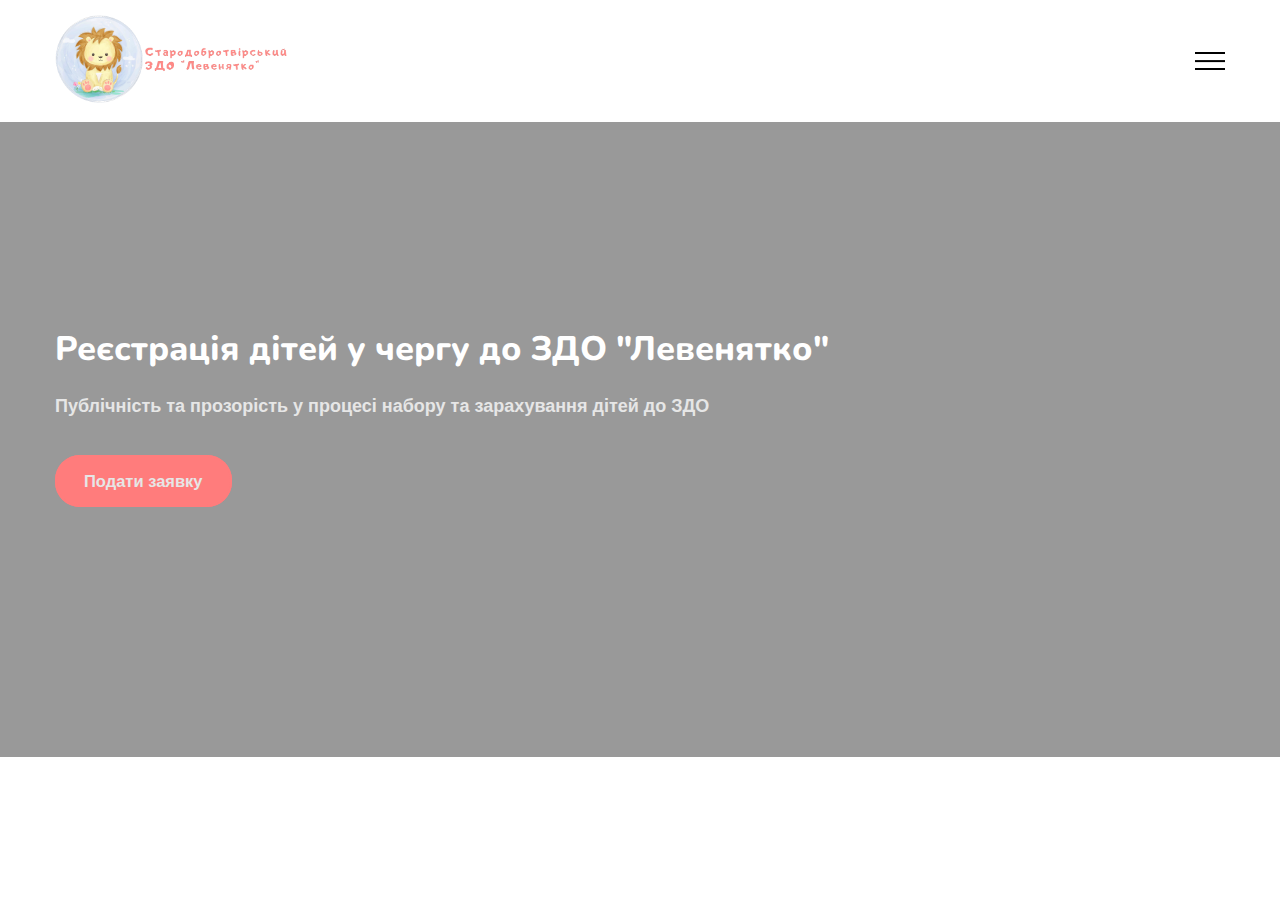
==== index.html @ 991197b4 "create first block and finish header" ====
<!DOCTYPE html>
<html lang="en">

<head>
    <meta charset="UTF-8">
    <meta http-equiv="X-UA-Compatible" content="IE=edge">
    <meta name="viewport" content="width=device-width, initial-scale=1.0">
    <meta property="og:title" content='Стародобротвірський ЗДО "Левенятко" | zdolevenyatko.com' />
    <meta property="og:image" content="https://***/img/logo.png">
    <meta property="og:description" content="" />
    <link rel="stylesheet" href="css/header-footer.css">
    <link rel="stylesheet" href="css/index.css">
    <link rel="shortcut icon" href="img/header/logo.png" type="image/png">
    <meta name="description" content="">
    <title>Стародобротвірський ЗДО "Левенятко"</title>
</head>

<body>
    <header>
        <div class="header-container container">
            <div class="menu">
                <a href="index"><img src="img/header/logo-header.png" alt="Логотип ЗДО" class="header-logo"></a>
                <div class="menu__icon"><span></span></div>
            </div>
            <nav class="menu__body container">
                <ul class="menu__list">
                    <div class="menu__block">
                        <a data-go=".header-container" href="#" class="menu-link font-bold">Головна</a>
                        <a data-go=".about" href="#" class="menu-link font-regular">Про ЗДО</a>
                        <a data-go=".our-groups" href="#" class="menu-link font-regular">Наші групи</a>
                        <a data-go=".todo-list" href="#" class="menu-link font-regular">Розпорядок дня</a>
                        <a data-go=".process" href="#" class="menu-link font-regular">Для зарахування до ЗДО</a>
                        <a data-go=".footer" href="#" class="menu-link font-regular">Контакти</a>
                    </div>
                    <div class="vl"></div>
                    <div class="menu__block">
                        <a data-go="" href="#" class="menu-link font-bold">Наш Колектив</a>
                        <a data-go="" href="#" class="menu-link font-regular">Сторінка психолога</a>
                        <a data-go="" href="#" class="menu-link font-regular">Сторінка музкерівника</a>
                        <a data-go="" href="#" class="menu-link font-regular">Сторінка медсестри</a>
                    </div>
                    <div class="vl"></div>
                    <div class="menu__block">
                        <a data-go="" href="#" class="menu-link font-bold">Новини</a>
                        <a data-go="" href="#" class="menu-link font-bold">Галерея</a>
                        <a data-go="" href="#" class="menu-link font-bold">Для батьків</a>
                        <a data-go="" href="#" class="menu-link font-bold">Документи</a>
                        <a data-go="" href="#" class="menu-link font-bold">ВСЗЯО</a>
                        <a data-go="" href="#" class="menu-link font-bold">Протидія булінгу</a>
                    </div>
                </ul>
            </nav>
        </div>
    </header>
    <main>
        <section class="registration">
            <div class="registration-block container">
                <div class="registration-text">
                    <h1>Реєстрація дітей у чергу до ЗДО "Левенятко"</h1>
                    <p>Публічність та прозорість у процесі набору та зарахування дітей до ЗДО</p>
                </div>
                <a href="https://sadok.loda.gov.ua/" class="registration-button">Подати заявку</a>
            </div>
        </section>
        <section class="about">

        </section>
        <section class="about-progres">

        </section>
        <section class="about-number">

        </section>
        <section class="our-groups">

        </section>
        <section class="todo-list">

        </section>
        <section class="thematic-classes">

        </section>
        <section class="process">

        </section>
        <section class="process-button">

        </section>
        <section class="link-site">

        </section>
        <section class="faq-map">

        </section>
    </main>
    <footer class="footer">

    </footer>
    <script src="js/burger-menu.js"></script>
</body>

</html>
---- css/header-footer.css ----
@import url('https://fonts.googleapis.com/css2?family=Nunito:wght@800&family=Rubik:wght@400;700&display=swap');

*,
*::before,
*::after {
	padding: 0;
	margin: 0;
	border: 0;
	box-sizing: border-box;
    scroll-behavior: smooth;
}
a {
	text-decoration: none;
}
ul,
ol,
li {
	list-style: none;
}



.container{
    max-width: 1200px;
    margin: auto;
}

._lock{
    overflow: hidden;
}

.header-container{
    display: flex;    
}

.menu{
    z-index: 50;
    width: 100%;
    background-color: white;
    display: flex;
    align-items: center;
    justify-content: space-between;
    padding: 5px;
}

.header-logo{
    width: 232px;
    margin: 10px 10px;
}

.menu__icon {
    z-index: 5;
    display: block;
    position: relative;
    width: 30px;
    height: 18px;
    cursor: pointer;
    margin: 10px 10px;
}
.menu__icon span,
.menu__icon::before,
.menu__icon::after {
    left: 0;
    position: absolute;
    height: 10%;
    width: 100%;
    transition: all 0.3s ease 0s;
    background-color: black;
}
.menu__icon::before,
.menu__icon::after {
    content: "";
}
.menu__icon::before {
    top: 0;
}
.menu__icon::after {
    bottom: 0;
}
.menu__icon span {
    top: 50%;
    transform: scale(1) translate(0px, -50%);
}

.menu__icon._active span {
    transform: scale(0) translate(0px, -50%);
}
.menu__icon._active::before {
    top: 50%;
    transform: rotate(-45deg) translate(0px, -50%);
}
.menu__icon._active::after {
    bottom: 50%;
    transform: rotate(45deg) translate(0px, 50%);
}

.menu__list > div {
	position: relative;
}

.menu__list > div {
	padding: 10px 10px;
}

.menu__block{
    display: flex;
    flex-direction: column;
}

.menu__block > a{
    margin: 5px 0;
    color: #21243d;
    font-size: 18px;
}

.menu__block > a:hover{
    color: #ff7c7c;
    transition: 0.5s;
}

.font-regular{
    font-family: 'Rubik', sans-serif;
    font-weight: 400;
}

.font-bold{
    font-family: 'Nunito', sans-serif;
    font-weight: 800;
}

.menu__body {
    position: fixed;
    margin-top: 120px;
    top: 0;
    left: -100%;
    width: 100%;
    height: 640px;
    background-color:  #FFF;
    padding: 5px 30px 5px 30px;
    transition: left 0.3s ease 0s;
    z-index: 5;
}
.menu__body._active {
    left: 0;
}

@media (max-height: 700px) {
    .menu__body{
        padding-bottom: 340px;
        overflow: auto;
    }
}

@media (min-width: 992px){
    .menu__list{
        display: flex;
        justify-content: space-around;
    }
    .menu__body{
        height: 260px;
        left: auto;
        top: -100%;
        width: 100%;
        transition: top 0.3s ease 0s;
        padding-bottom: 0;
    }
    .menu__body._active {
        top: 0;
        left: auto;
    }
    .menu__block > a{
        font-size: 21px;
    }
    .vl {
        border-left: 1px solid #7685a873;
        margin-top: 20px;
        height: 200px;
    }
}
---- css/index.css ----
* {
    margin: 0;
    padding: 0;
    scroll-behavior: smooth;
}


.registration{
    background: linear-gradient( rgba(0, 0, 0, 0.4), rgba(0, 0, 0, 0.4) ), url(../img/index/registration/fon-registration.jpg);
    height: 635px;
    background-size: cover;
    background-position: center;
    
}

.registration-block{
    position: relative;
    padding: 15px;
    top: 190px;
}

.registration-text > h1{
    font-family: 'Nunito', sans-serif;
    font-size: 34px;
    line-height: 44px;
    font-weight: 800;
    color: #ffffff;
    margin-bottom: 20px;
}

.registration-text > p{
    font-family: 'Roboto', sans-serif;
    font-size: 18px;
    line-height: 30px;
    font-weight: 600;
    color: #e6e6e6;
    margin-bottom: 50px;
}

.registration-button{
    font-family: 'Roboto', sans-serif;
    font-size: 16.5px;
    line-height: 20px;
    font-weight: 700;
    color: #e6e6e6;
    background-color: #ff7c7c;
    padding: 15px 27px;
    border-radius: 25px ;
    border: 2px solid #ff7c7c;
}

.registration-button:hover{
    background-color: transparent;
    transition: 0.5s;
}
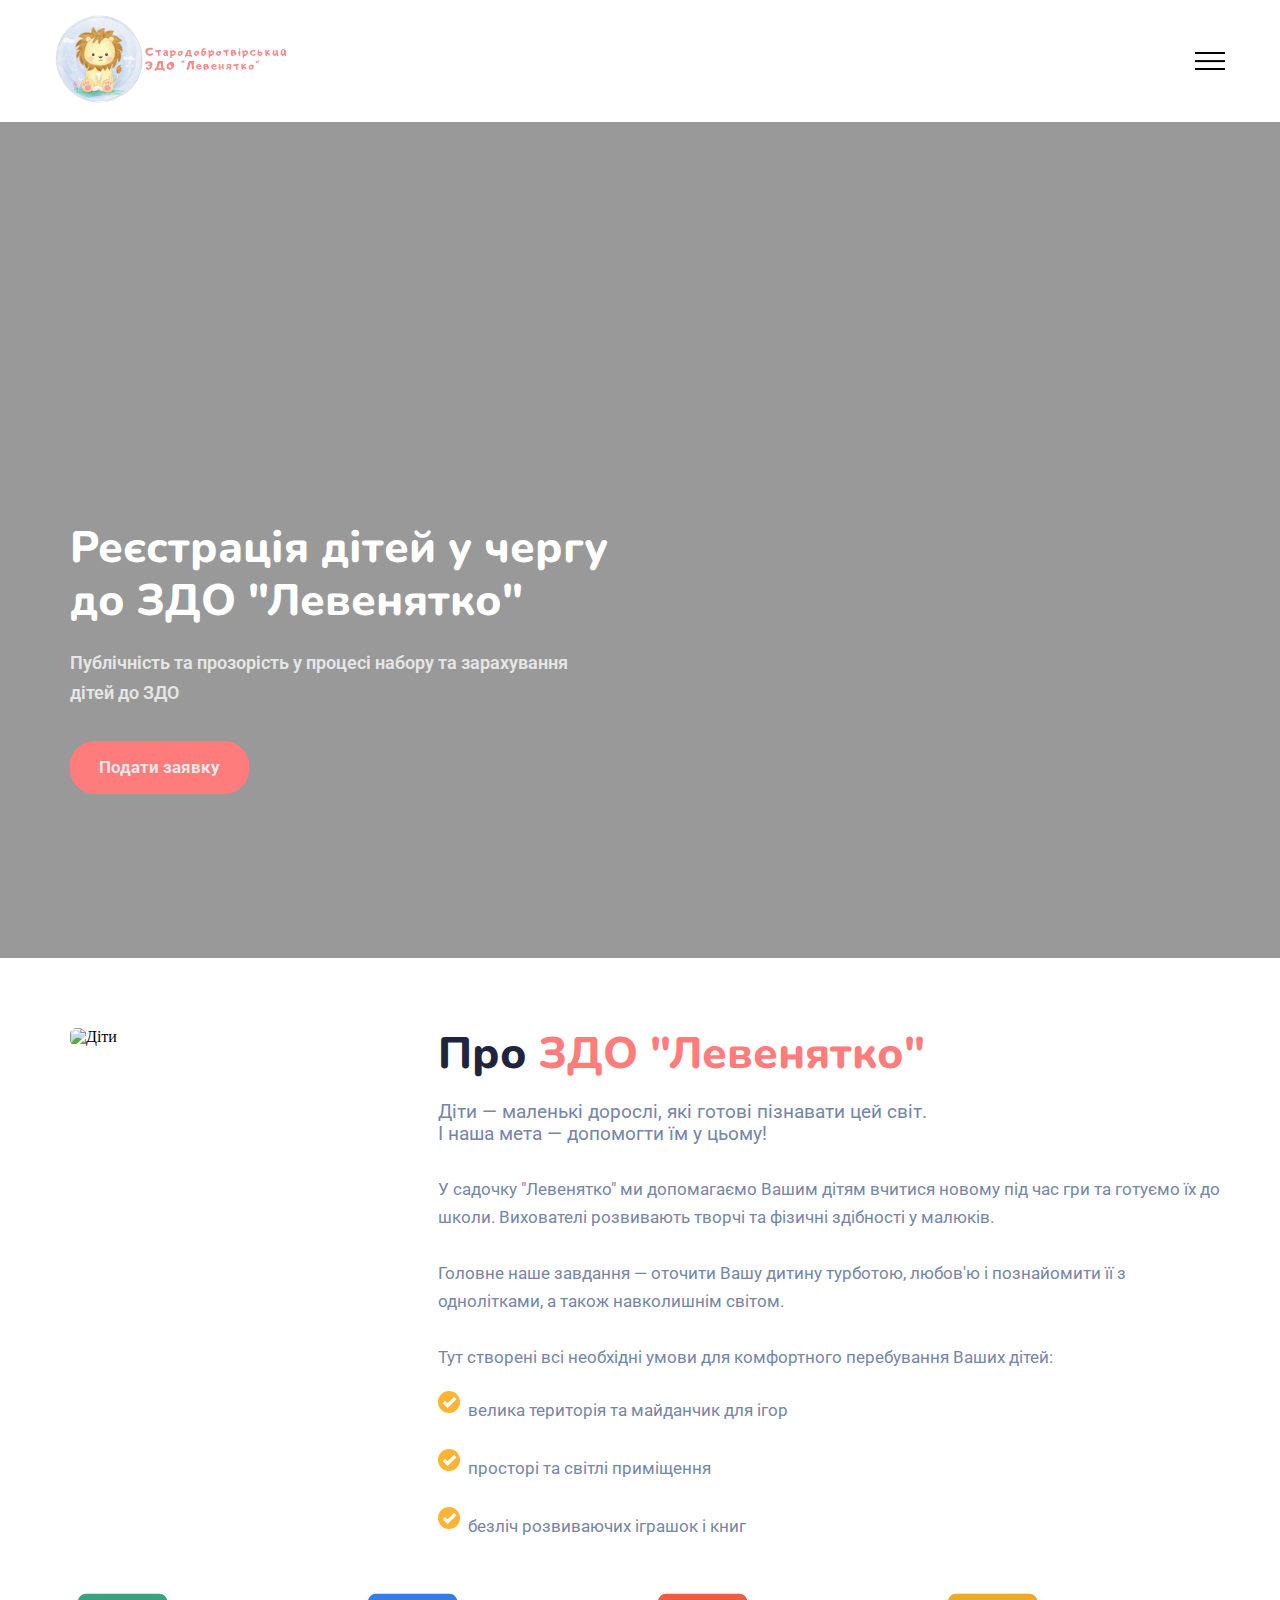
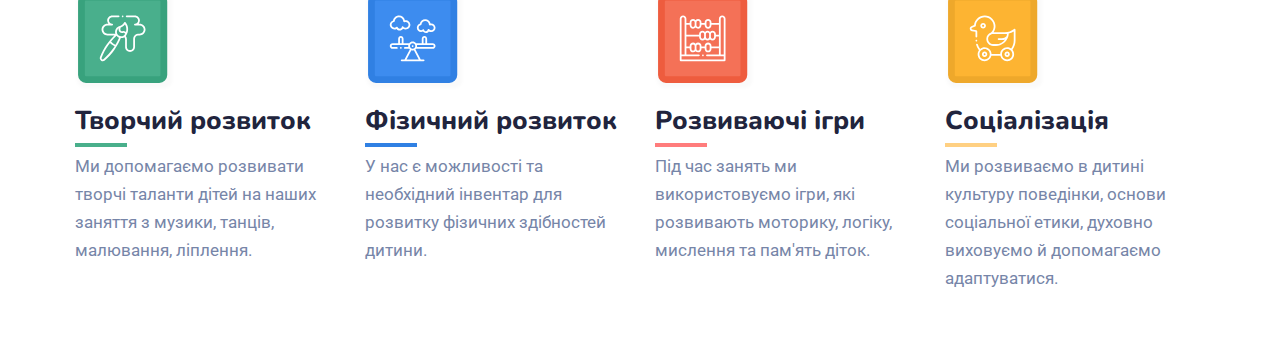
==== commit 89d27ead: "add blocks to about-number" ====
--- a/index.html
+++ b/index.html
@@ -23,7 +23,7 @@
                 <div class="menu__icon"><span></span></div>
             </div>
             <nav class="menu__body container">
-                <ul class="menu__list">
+                <ul class="menu__list ">
                     <div class="menu__block">
                         <a data-go=".header-container" href="#" class="menu-link font-bold">Головна</a>
                         <a data-go=".about" href="#" class="menu-link font-regular">Про ЗДО</a>
@@ -54,49 +54,235 @@
     </header>
     <main>
         <section class="registration">
-            <div class="registration-block container">
-                <div class="registration-text">
-                    <h1>Реєстрація дітей у чергу до ЗДО "Левенятко"</h1>
-                    <p>Публічність та прозорість у процесі набору та зарахування дітей до ЗДО</p>
-                </div>
-                <a href="https://sadok.loda.gov.ua/" class="registration-button">Подати заявку</a>
-            </div>
-        </section>
-        <section class="about">
-
-        </section>
-        <section class="about-progres">
-
-        </section>
-        <section class="about-number">
-
-        </section>
-        <section class="our-groups">
-
+            <div class="container">
+                <div class="registration-block">
+                    <div class="registration-text">
+                        <h1>Реєстрація дітей у чергу до ЗДО "Левенятко"</h1>
+                        <p>Публічність та прозорість у процесі набору та зарахування дітей до ЗДО</p>
+                    </div>
+                    <a href="https://sadok.loda.gov.ua/" class="registration-button">Подати заявку</a>
+                </div>
+            </div>
+        </section>
+        <section class="about-fon">
+            <div class="about container">
+                <!-- <div class="about-photo"> -->
+                <img src="img/index/about/about-photo.jpg" class="about-photo" alt="Діти">
+                <!-- </div> -->
+                <div class="about-text">
+                    <h2>Про <span>ЗДО "Левенятко"</span></h2>
+                    <h4>Діти — маленькі дорослі, які готові пізнавати цей світ. <br>
+                        І наша мета — допомогти їм у цьому!
+                    </h4>
+                    <p>У садочку "Левенятко" ми допомагаємо Вашим дітям вчитися новому під час гри та готуємо їх до
+                        школи.
+                        Вихователі розвивають творчі та фізичні здібності у малюків. <br><br>
+
+                        Головне наше завдання — оточити Вашу дитину турботою, любов'ю і познайомити її з однолітками, а
+                        також навколишнім світом. <br><br>
+
+                        Тут створені всі необхідні умови для комфортного перебування Ваших дітей:</p>
+                    <div class="about-text-check">
+                        <img src="img/index/about/chek.svg" alt="check">
+                        <p>велика територія та майданчик для ігор </p>
+                    </div>
+                    <div class="about-text-check">
+                        <img src="img/index/about/chek.svg" alt="check">
+                        <p>просторі та світлі приміщення </p>
+                    </div>
+                    <div class="about-text-check">
+                        <img src="img/index/about/chek.svg" alt="check">
+                        <p>безліч розвиваючих іграшок і книг </p>
+                    </div>
+                </div>
+            </div>
+            <div class="about-progres container">
+                <!-- <div class="container"> -->
+                    <div class="about-progres-card">
+                        <img src="img/index/about-progres/art.svg" alt="art photo">
+                        <h3>Творчий розвиток</h3>
+                        <hr class="progres-line-green">
+                        <p>Ми допомагаємо розвивати творчі таланти дітей на наших заняття з музики, танців, малювання,
+                            ліплення.</p>
+                    </div>
+                    <div class="about-progres-card">
+                        <img src="img/index/about-progres/physical.svg" alt="Фізичний розвиток">
+                        <h3>Фізичний розвиток</h3>
+                        <hr class="progres-line-blue">
+                        <p>У нас є можливості та необхідний інвентар для розвитку фізичних здібностей дитини.</p>
+                    </div>
+                    <div class="about-progres-card">
+                        <img src="img/index/about-progres/logic-game.svg" alt="Розвиваючі ігри">
+                        <h3>Розвиваючі ігри</h3>
+                        <hr class="progres-line-red">
+                        <p>Під час занять ми використовуємо ігри, які розвивають моторику, логіку, мислення та пам'ять
+                            діток.</p>
+                    </div>
+                    <div class="about-progres-card">
+                        <img src="img/index/about-progres/socialization.svg" alt="Соціалізація">
+                        <h3>Соціалізація</h3>
+                        <hr class="progres-line-yellow">
+                        <p>Ми розвиваємо в дитині культуру поведінки, основи соціальної етики, духовно виховуємо й
+                            допомагаємо адаптуватися.</p>
+                    </div>
+                <!-- </div> -->
+            </div>
+        </section>
+        <!-- <section class="about-number">
+            <div class="container">
+                <div class="about-number-card">
+                    <h4>50</h4>
+                    <hr>
+                    <p>Місць</p>
+                </div>
+                <div class="about-number-card">
+                    <h4>2</h4>
+                    <hr>
+                    <p>Різновікові групи</p>
+                </div>
+                <div class="about-number-card">
+                    <h4>30</h4>
+                    <hr>
+                    <p>Зарахованих дітей</p>
+                </div>
+            </div>
+        </section>
+        <section class="our-groups container">
+            <h2>Наші групи</h2>
+            <div class="our-groups-block">
+                <div class="our-groups-card">
+                    <img src="img/index/our-groups/butterfly.png" alt="">
+                    <h3>Метелик</h3>
+                    <a href="#">Детальніше</a>
+                </div>
+                <div class="our-groups-card">
+                    <img src="img/index/our-groups/sun.jpg" alt="">
+                    <h3>Сонечко</h3>
+                    <a href="#">Детальніше</a>
+                </div>
+            </div>
         </section>
         <section class="todo-list">
-
+            <div class="container">
+                <div class="todo-list-block">
+                    <h2>Розпорядок дня</h2>
+                    <div class="todo-list-check">
+                        <img src="img/index/todo-list/chek.svg" alt="">
+                        <p>Зустріч дітей</p>
+                    </div>
+                    <div class="todo-list-check">
+                        <img src="img/index/todo-list/chek.svg" alt="">
+                        <p>Ранкова гімнастика </p>
+                    </div>
+                    <div class="todo-list-check">
+                        <img src="img/index/todo-list/chek.svg" alt="">
+                        <p>Підготовка до сніданку, сніданок </p>
+                    </div>
+                    <div class="todo-list-check">
+                        <img src="img/index/todo-list/chek.svg" alt="">
+                        <p>Ігри, підготовка до занять </p>
+                    </div>
+                    <div class="todo-list-check">
+                        <img src="img/index/todo-list/chek.svg" alt="">
+                        <p>Колективні та індивідуальні заняття </p>
+                    </div>
+                    <div class="todo-list-check">
+                        <img src="img/index/todo-list/chek.svg" alt="">
+                        <p>Прогулянка</p>
+                    </div>
+                    <div class="todo-list-check">
+                        <img src="img/index/todo-list/chek.svg" alt="">
+                        <p>Обід</p>
+                    </div>
+                    <div class="todo-list-check">
+                        <img src="img/index/todo-list/chek.svg" alt="">
+                        <p>Обідній сон </p>
+                    </div>
+                    <div class="todo-list-check">
+                        <img src="img/index/todo-list/chek.svg" alt="">
+                        <p>Поступовий підйом </p>
+                    </div>
+                    <div class="todo-list-check">
+                        <img src="img/index/todo-list/chek.svg" alt="">
+                        <p>Полуденок</p>
+                    </div>
+                    <div class="todo-list-check">
+                        <img src="img/index/todo-list/chek.svg" alt="">
+                        <p>Ігри, заняття за інтересами </p>
+                    </div>
+                    <div class="todo-list-check">
+                        <img src="img/index/todo-list/chek.svg" alt="">
+                        <p>Прогулянка, повернення до дому </p>
+                    </div>
+                </div>
+            </div>
         </section>
         <section class="thematic-classes">
-
+            <div class="container">
+                <div class="thematic-classes-block">
+                    <div class="thematic-classes-card">
+                        <span class="thematic-classes-photo road-safety"></span>
+                        <h4>Про безпеку на дорозі</h4>
+                    </div>
+                    <div class="thematic-classes-card">
+                        <span class="thematic-classes-photo world-of-space"></span>
+                        <h4>У світ космосу</h4>
+                    </div>
+                    <div class="thematic-classes-card">
+                        <span class="thematic-classes-photo olympic-week"></span>
+                        <h4>Олімпійський тиждень</h4>
+                    </div>
+                    <div class="thematic-classes-card">
+                        <span class="thematic-classes-photo learn-kindness"></span>
+                        <h4>Вчимося доброти</h4>
+                    </div>
+                </div>
+            </div>
         </section>
         <section class="process">
-
+            <div class="container">
+                <div class="process-block">
+                    <h2>Для зарахування дитини до ЗДО</h2>
+
+                </div>
+            </div>
         </section>
         <section class="process-button">
-
-        </section>
-        <section class="link-site">
-
-        </section>
-        <section class="faq-map">
-
+            <div class="container">
+                <div class="process-button-block">
+                    <img src="img/index/process-button/colored-pencils.svg" alt="Олівці">
+                    <h2>Зареєструйте свою дитину зараз!</h2>
+                    <a href="https://sadok.loda.gov.ua/" class="process-button-url">Подати заявку</a>
+                </div>
+            </div>
+        </section>
+        <section class="link-site container">
+            <div class="link-site-block">
+                <a href="https://dobrotvirska-gromada.gov.ua/"><img src="img/index/link-site/dob-rada.png"
+                        alt="Добротвірська селищна рада"></a>
+                <a href="https://mon.gov.ua/ua"><img src="img/index/link-site/min-osvita.png"
+                        alt="Міністерство освіти і науки України"></a>
+                <a href="https://www.kmu.gov.ua/"><img src="img/index/link-site/portal.png"
+                        alt="Кабінет Міністрів України"></a>
+                <a href="https://www.rada.gov.ua/"><img src="img/index/link-site/verkhovna_rada.png"
+                        alt="Верховна рада України"></a>
+            </div>
+        </section>
+        <section class="faq-map container">
+            <div class="faq-block">
+                <h2></h2>
+                <p></p>
+                <div></div>
+            </div>
+            <div class="map-block">
+
+            </div>
         </section>
     </main>
     <footer class="footer">
 
-    </footer>
-    <script src="js/burger-menu.js"></script>
+    </footer> -->
+        <script src="js/burger-menu.js"></script>
 </body>
 
 </html>--- a/css/header-footer.css
+++ b/css/header-footer.css
@@ -1,4 +1,4 @@
-@import url('https://fonts.googleapis.com/css2?family=Nunito:wght@800&family=Rubik:wght@400;700&display=swap');
+@import url('https://fonts.googleapis.com/css2?family=Nunito:wght@800&family=Roboto:wght@400;700&display=swap');
 
 *,
 *::before,
@@ -177,3 +177,4 @@
         height: 200px;
     }
 }
+
--- a/css/index.css
+++ b/css/index.css
@@ -4,19 +4,33 @@
     scroll-behavior: smooth;
 }
 
+h2{
+    font-size: 34px;
+    line-height: 44px;
+}
+@media (min-width: 768px){
+    h2{
+        font-size: 39px;
+        line-height: 47px;
+    }
+}
+
+@media (min-width: 992px){
+    h2{
+        font-size: 44px;
+        line-height: 53px;
+    }
+}
+
 
 .registration{
     background: linear-gradient( rgba(0, 0, 0, 0.4), rgba(0, 0, 0, 0.4) ), url(../img/index/registration/fon-registration.jpg);
-    height: 635px;
     background-size: cover;
     background-position: center;
-    
 }
 
 .registration-block{
-    position: relative;
-    padding: 15px;
-    top: 190px;
+    padding: 170px 15px 170px;
 }
 
 .registration-text > h1{
@@ -54,3 +68,195 @@
     transition: 0.5s;
 }
 
+@media (min-width: 768px){
+    .registration-block{
+        max-width: 410px;
+        padding: 275px 30px 140px;
+    }
+    .registration-text > h1{
+        font-size: 39px;
+        line-height: 47px;
+    }
+}
+
+@media (min-width: 992px){
+    .registration-block{
+        max-width: 600px;
+        padding: 400px 30px 180px;
+    }
+    .registration-text > h1{
+        font-size: 44px;
+        line-height: 53px;
+    }
+}
+
+.about-fon{
+    background-image: url(../img/index/about-progres/about-progres-fon.svg);
+    background-size: cover;
+    background-position: center;
+}
+
+.about{
+    padding: 60px 20px 30px;
+    display: flex;
+    /* flex-wrap: wrap; */
+    flex-direction: column;
+}
+
+.about-photo{
+    width: 100%;
+    border-radius: 6px;
+    margin-bottom: 10px;
+}
+
+.about-text > h2{
+    font-family: 'Nunito', sans-serif;
+    font-weight: 800;
+    color: #21243d;
+    margin: 10px auto 20px;
+}
+
+.about-text > h2 > span{
+    color: #ff7c7c;
+}
+
+.about-text > h4{
+    font-family: 'Roboto', sans-serif;
+    font-size: 19px;
+    line-height: 22px;
+    font-weight: 400;
+    color: #7685a8;
+    margin-bottom: 30px;
+}
+
+.about-text > p{
+    font-family: 'Roboto', sans-serif;
+    font-size: 17px;
+    line-height: 28px;
+    font-weight: 400;
+    color: #7685a8;
+    margin-bottom: 10px;
+}
+
+.about-text-check{
+    display: flex;
+    padding: 5px 0;
+    align-items: flex-start;
+}
+
+.about-text-check > img{
+    width: 22px;
+    margin-right: 8px;
+}
+
+.about-text-check > p{
+    font-family: 'Roboto', sans-serif;
+    font-size: 17px;
+    line-height: 28px;
+    font-weight: 400;
+    color: #7685a8;
+}
+
+@media (min-width: 768px){
+    .about{
+        /* flex-wrap: nowrap; */
+        flex-direction: row;
+    }
+    .about-photo{
+        width: 40%;
+        height: fit-content;
+        margin: 0 15px;
+    }
+}
+
+@media (min-width: 992px){
+    .about-photo{
+        width: 50%;
+        margin: 10px 30px 10px 10px;
+    }
+    .about-text-check{
+        padding: 10px 0;
+    }
+}
+
+.about-progres{
+    display: grid;
+    padding: 0px 20px 30px;
+}
+
+
+.about-progres-card > img, h3,hr,p{
+    margin: 5px 0;
+}
+
+.about-progres-card > hr{
+    border: none;  
+    height: 4px; 
+    width: 20%;
+}
+
+
+.about-progres-card > img{
+    width: 70px;
+}
+
+.about-progres-card > h3{
+    font-family: 'Nunito', sans-serif;
+    font-size: 22px;
+    line-height: 29px;
+    font-weight: 800;
+    color: #21243d;
+}
+
+.about-progres-card > p{
+    font-family: 'Roboto', sans-serif;
+    font-size: 17px;
+    line-height: 28px;
+    font-weight: 400;
+    color: #7685a8;
+    margin-bottom: 35px;
+}
+
+.progres-line-green{
+    background-color: #49af8b;
+}
+
+.progres-line-blue{
+    background-color: #3080e3;
+}
+
+.progres-line-red{
+    background-color: #FF7C7C;
+}
+
+.progres-line-yellow{
+    background-color: #FFD082;
+}
+
+@media (min-width: 768px){
+    .about-progres{
+        grid-template-columns: 1fr 1fr;
+    }
+    .about-progres-card > img{
+        width: 100px;
+    }
+    .about-progres-card > h3{
+        font-size: 24px;
+        line-height: 31px;
+    }
+    .about-progres-card{
+        padding: 0 15px;
+    }
+}
+
+@media (min-width: 992px){
+    .about-progres{
+        grid-template-columns: repeat(4, 1fr);
+    }
+    .about-progres-card > h3{
+        font-size: 26px;
+        line-height: 34px;
+    }
+}
+
+
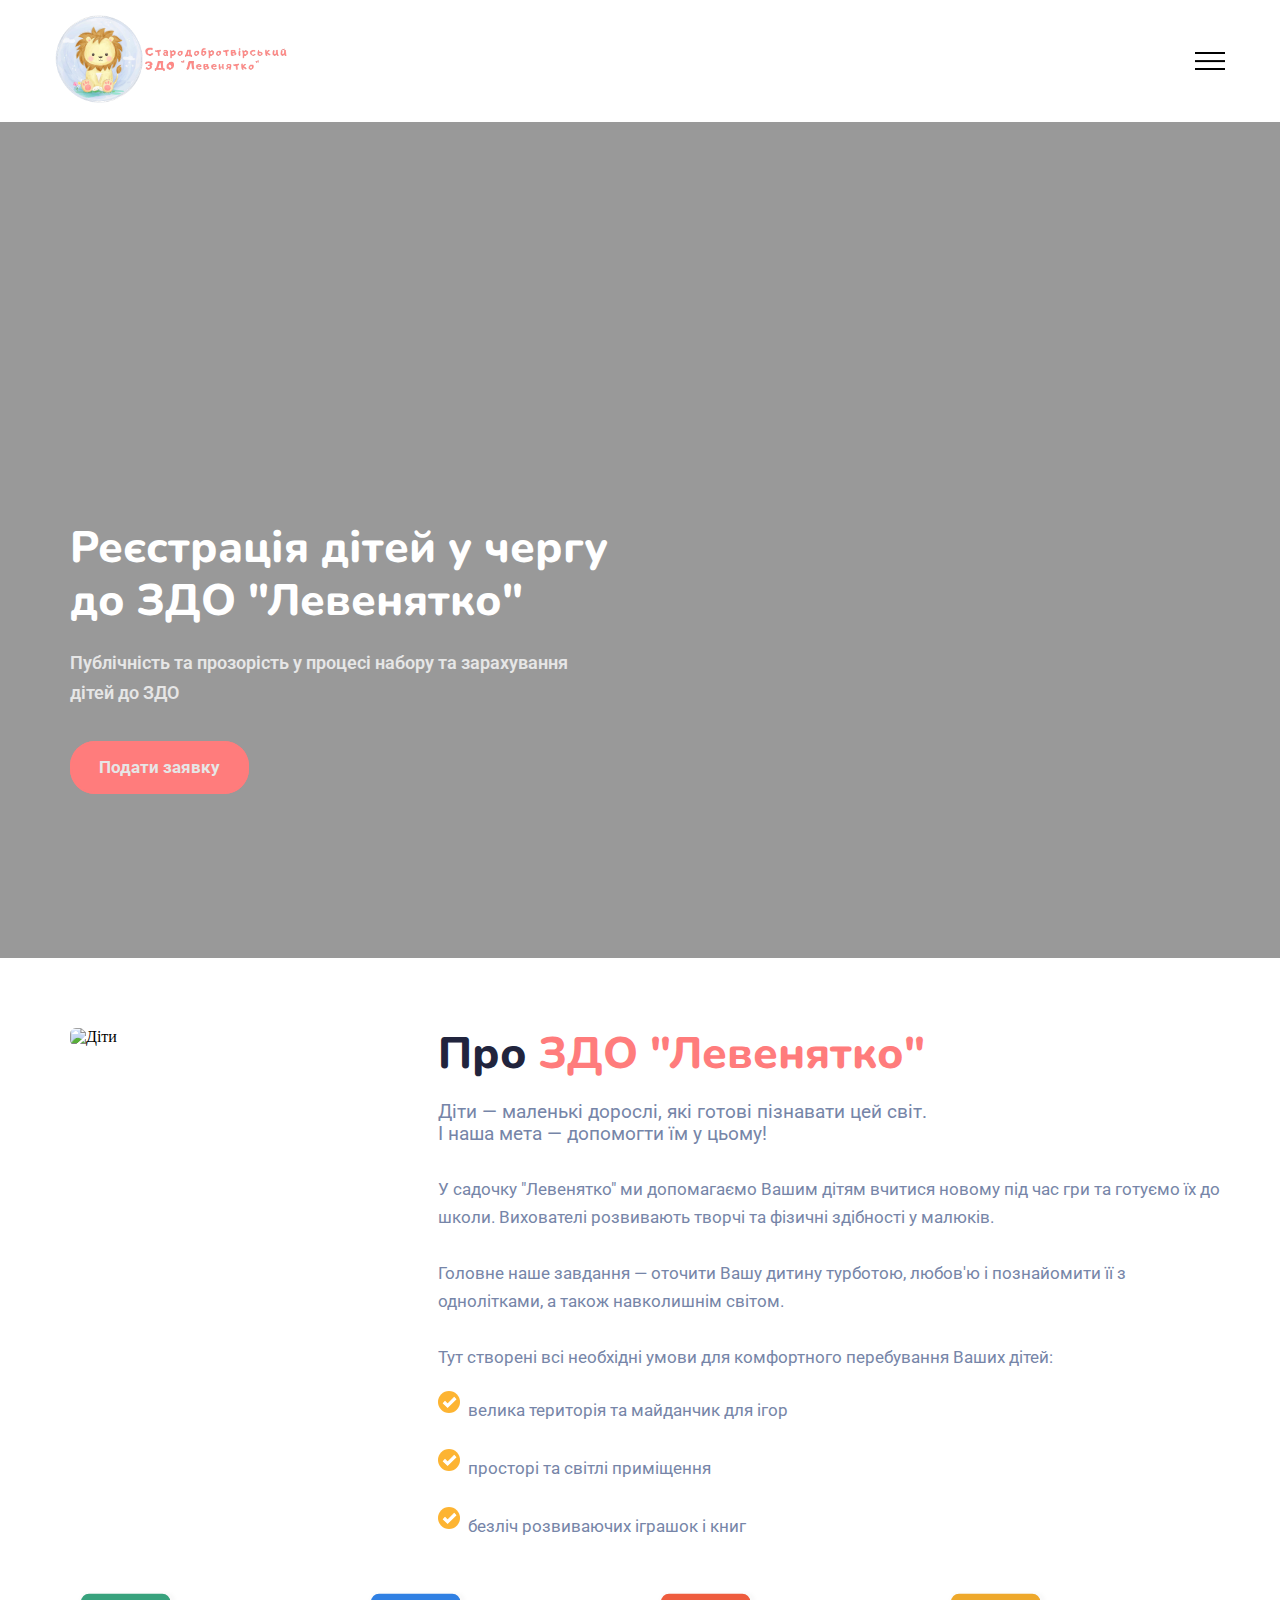
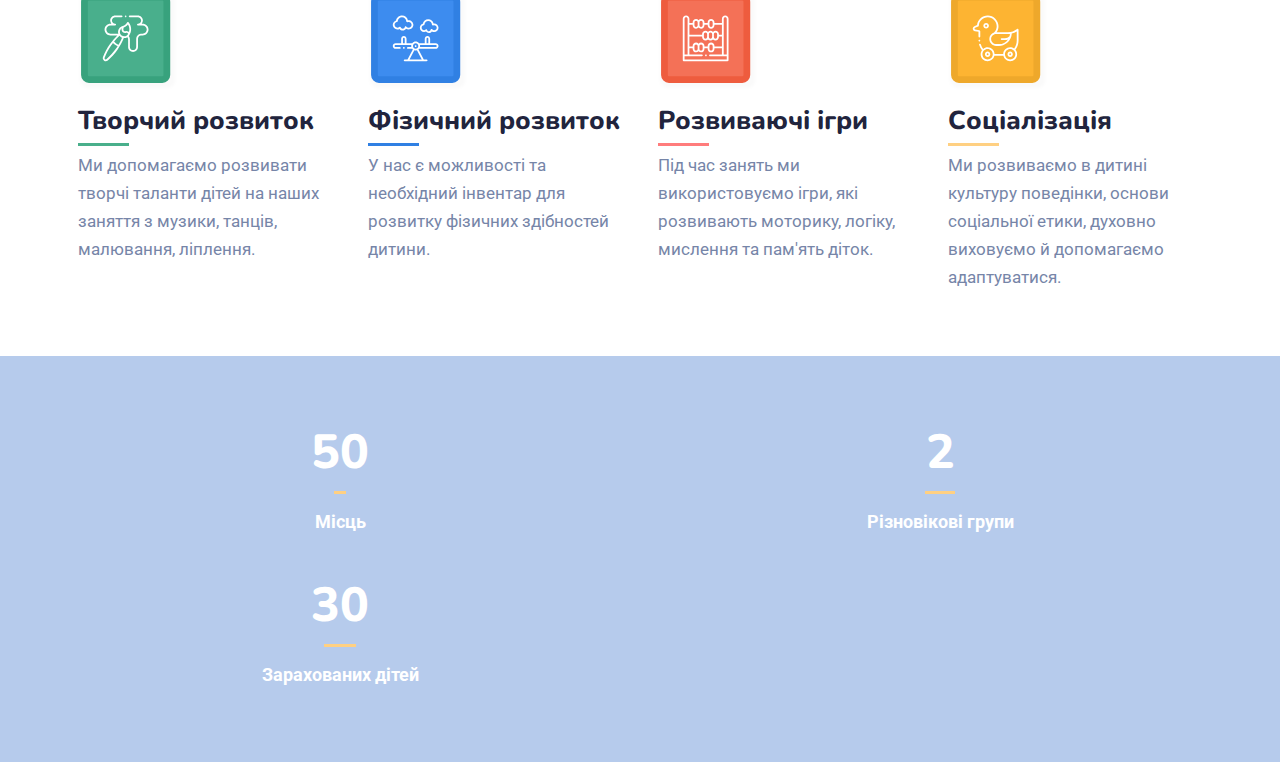
==== commit 979b3597: "add blocks about-number" ====
--- a/index.html
+++ b/index.html
@@ -97,7 +97,6 @@
                 </div>
             </div>
             <div class="about-progres container">
-                <!-- <div class="container"> -->
                     <div class="about-progres-card">
                         <img src="img/index/about-progres/art.svg" alt="art photo">
                         <h3>Творчий розвиток</h3>
@@ -125,21 +124,22 @@
                         <p>Ми розвиваємо в дитині культуру поведінки, основи соціальної етики, духовно виховуємо й
                             допомагаємо адаптуватися.</p>
                     </div>
-                <!-- </div> -->
-            </div>
-        </section>
-        <!-- <section class="about-number">
+            </div>
+        </section>
+         <section class="about-number">
             <div class="container">
                 <div class="about-number-card">
                     <h4>50</h4>
                     <hr>
                     <p>Місць</p>
                 </div>
+               
                 <div class="about-number-card">
                     <h4>2</h4>
                     <hr>
                     <p>Різновікові групи</p>
                 </div>
+                <!-- <div></div> -->
                 <div class="about-number-card">
                     <h4>30</h4>
                     <hr>
@@ -147,7 +147,7 @@
                 </div>
             </div>
         </section>
-        <section class="our-groups container">
+       <!-- <section class="our-groups container">
             <h2>Наші групи</h2>
             <div class="our-groups-block">
                 <div class="our-groups-card">
@@ -275,7 +275,7 @@
                 <div></div>
             </div>
             <div class="map-block">
-
+                <iframe src="https://www.google.com/maps/embed?pb=!1m18!1m12!1m3!1d1276.0755584930666!2d24.372928558259687!3d50.233081694861504!2m3!1f0!2f0!3f0!3m2!1i1024!2i768!4f13.1!3m3!1m2!1s0x47252f508929ff41%3A0x5064d8eb4e3bce8e!2z0KHRgtCw0YDQvtC00L7QsdGA0L7RgtCy0ZbRgNGB0YzQutC40Lkg0JfQlNCeICLQm9C10LLQtdC90Y_RgtC60L4i!5e0!3m2!1suk!2sua!4v1644460840956!5m2!1suk!2sua" width="600" height="450" style="border:0;" allowfullscreen="" loading="lazy"></iframe>
             </div>
         </section>
     </main>
--- a/css/index.css
+++ b/css/index.css
@@ -91,7 +91,7 @@
 }
 
 .about-fon{
-    background-image: url(../img/index/about-progres/about-progres-fon.svg);
+    background-image: url(../img/index/about/about-progres-fon.svg);
     background-size: cover;
     background-position: center;
 }
@@ -99,7 +99,6 @@
 .about{
     padding: 60px 20px 30px;
     display: flex;
-    /* flex-wrap: wrap; */
     flex-direction: column;
 }
 
@@ -159,7 +158,6 @@
 
 @media (min-width: 768px){
     .about{
-        /* flex-wrap: nowrap; */
         flex-direction: row;
     }
     .about-photo{
@@ -191,7 +189,7 @@
 
 .about-progres-card > hr{
     border: none;  
-    height: 4px; 
+    height: 3px; 
     width: 20%;
 }
 
@@ -245,7 +243,7 @@
         line-height: 31px;
     }
     .about-progres-card{
-        padding: 0 15px;
+        padding: 0 18px;
     }
 }
 
@@ -260,3 +258,49 @@
 }
 
 
+.about-number{
+    background-color: #B6CBEC;
+    padding: 70px 24px 30px;
+    text-align: center;
+}
+
+.about-number-card{
+    padding-bottom: 40px;
+
+}
+
+.about-number-card > h4{
+    font-family: 'Nunito', sans-serif;
+    font-size: 48px;
+    line-height: 52px;
+    font-weight: 800;
+    color: #ffffff;
+    padding-bottom: 10px;
+}
+
+.about-number-card > p{
+    font-family: 'Roboto', sans-serif;
+    font-size: 18px;
+    line-height: 25px;
+    font-weight: 700;
+    color: #ffffff;
+    padding-top: 10px;
+}
+
+.about-number-card > hr{
+    border: none;  
+    height: 3px; 
+    width: 20%;
+    background-color: #FFD082;
+    margin: 3px auto;
+}
+
+
+@media (min-width: 768px){
+    .about-number > div{
+        display: grid;
+        grid-template-columns: 50% 50%;
+        justify-items: center;
+    }
+}
+
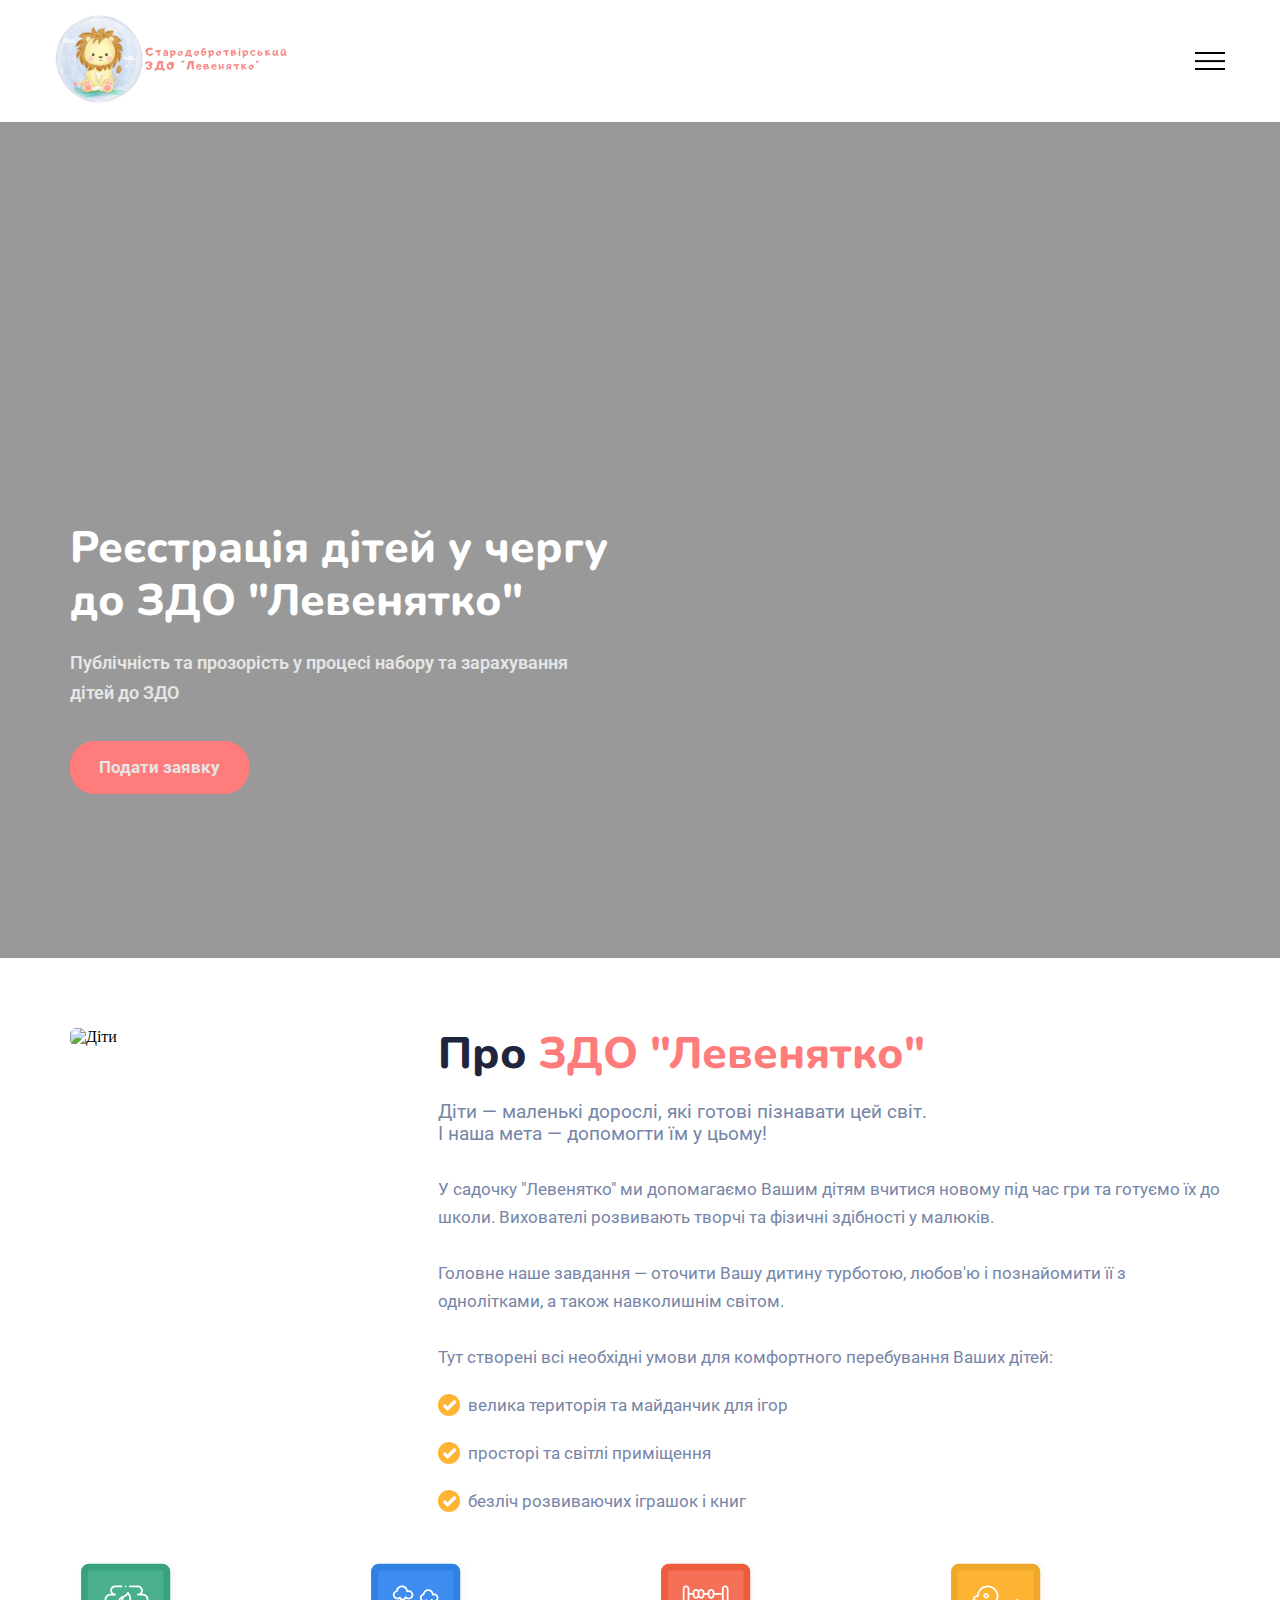
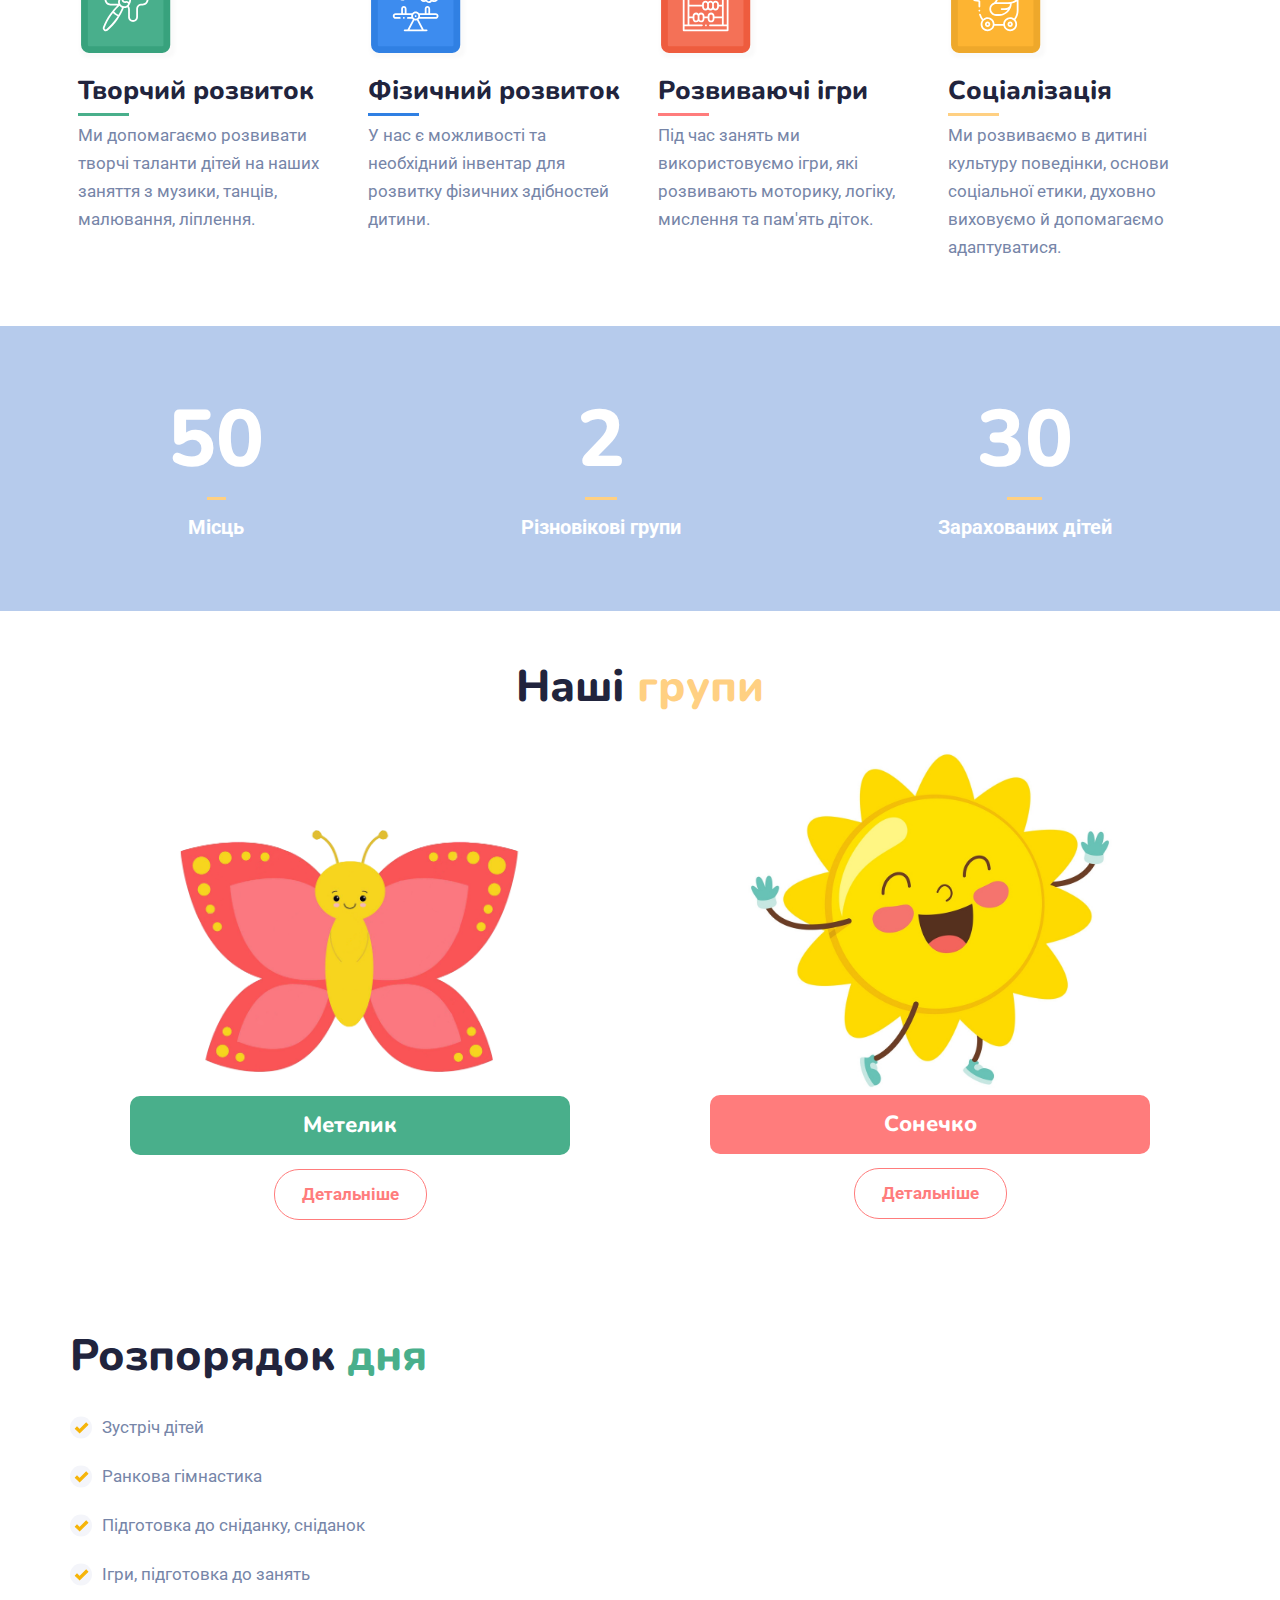
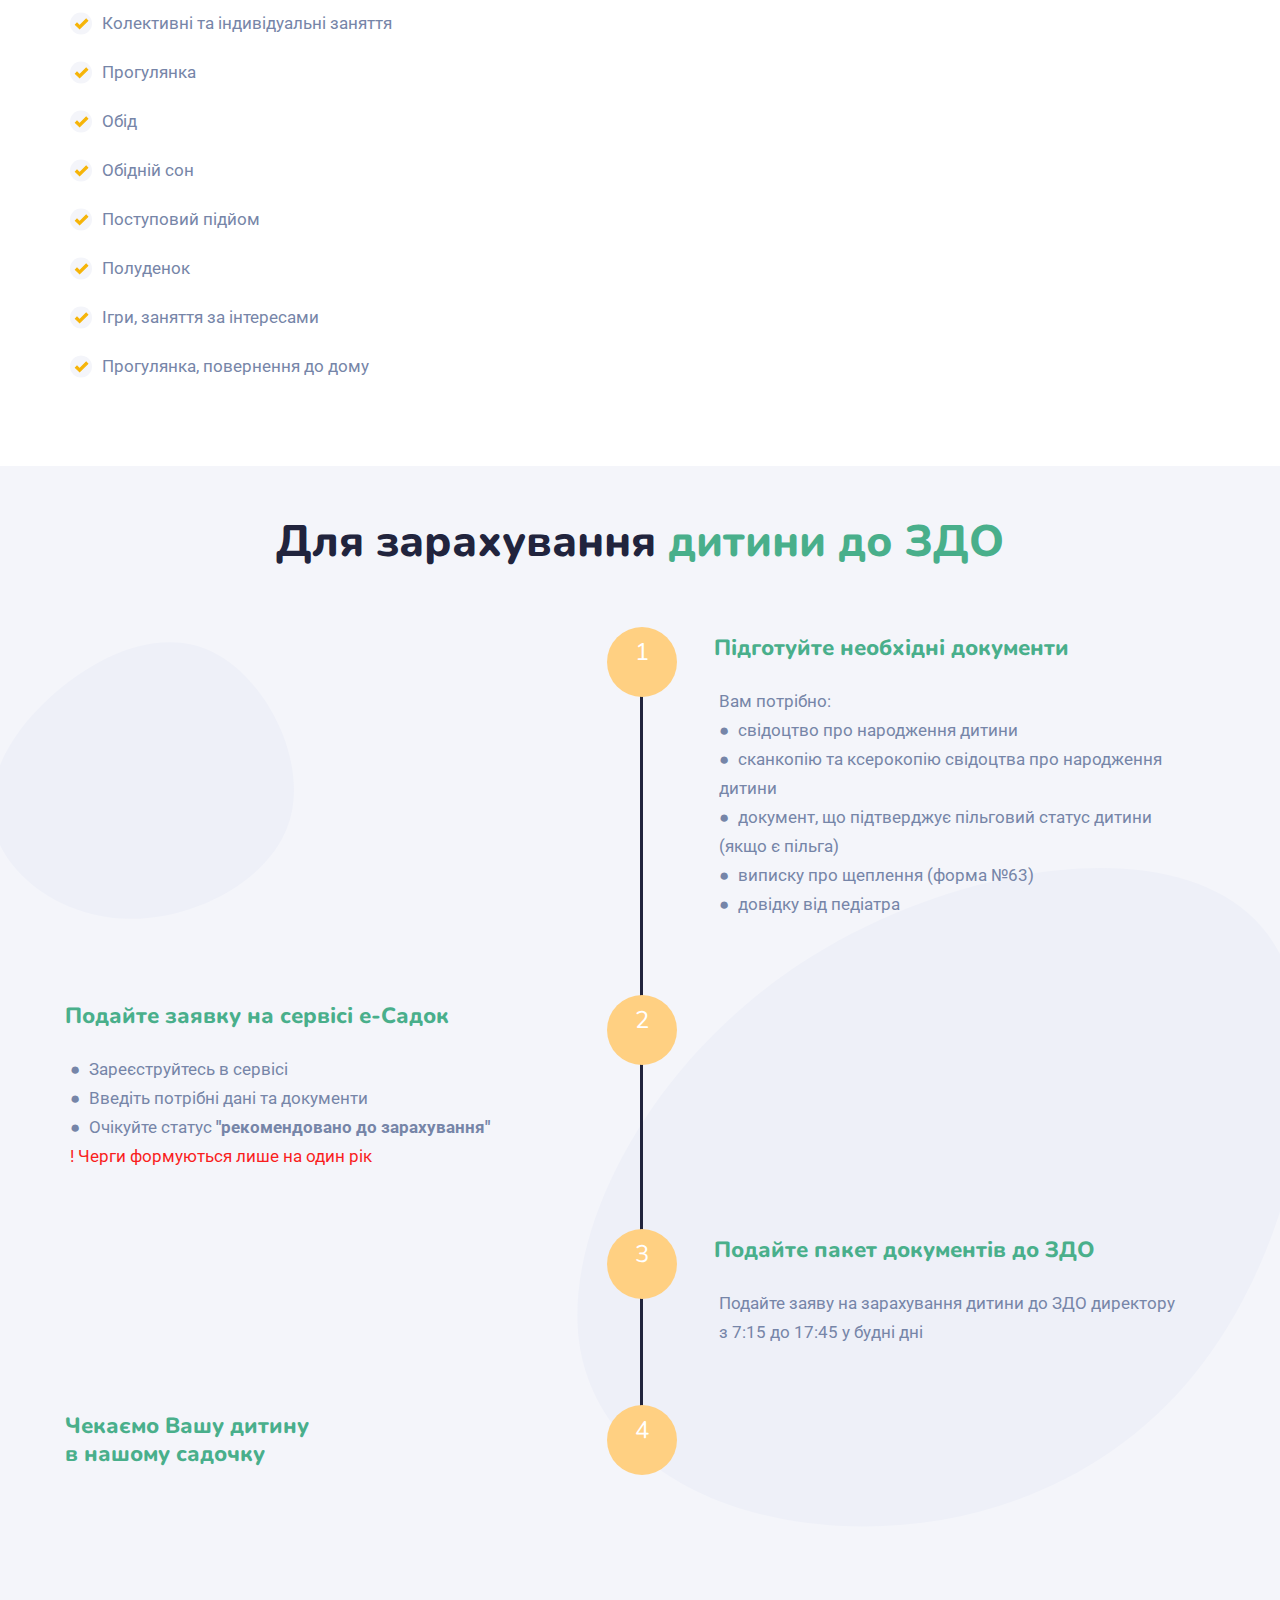
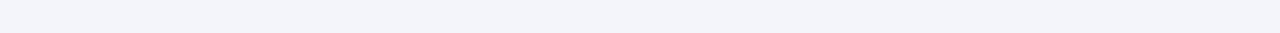
==== commit 17376033: "add blocks process" ====
--- a/index.html
+++ b/index.html
@@ -133,13 +133,11 @@
                     <hr>
                     <p>Місць</p>
                 </div>
-               
                 <div class="about-number-card">
                     <h4>2</h4>
                     <hr>
                     <p>Різновікові групи</p>
                 </div>
-                <!-- <div></div> -->
                 <div class="about-number-card">
                     <h4>30</h4>
                     <hr>
@@ -147,25 +145,25 @@
                 </div>
             </div>
         </section>
-       <!-- <section class="our-groups container">
-            <h2>Наші групи</h2>
+       <section class="our-groups container">
+            <h2>Наші <span>групи</span></h2>
             <div class="our-groups-block">
                 <div class="our-groups-card">
-                    <img src="img/index/our-groups/butterfly.png" alt="">
+                    <img src="img/index/our-groups/butterfly.png" alt="Метелик">
                     <h3>Метелик</h3>
-                    <a href="#">Детальніше</a>
+                    <a href="#" class="our-groups-button">Детальніше</a>
                 </div>
                 <div class="our-groups-card">
-                    <img src="img/index/our-groups/sun.jpg" alt="">
-                    <h3>Сонечко</h3>
-                    <a href="#">Детальніше</a>
+                    <img src="img/index/our-groups/sun.jpg" alt="Сонечко">
+                    <h3 id="sun-groups" >Сонечко</h3>
+                    <a href="#" class="our-groups-button">Детальніше</a>
                 </div>
             </div>
         </section>
         <section class="todo-list">
             <div class="container">
                 <div class="todo-list-block">
-                    <h2>Розпорядок дня</h2>
+                    <h2>Розпорядок <span>дня</span></h2>
                     <div class="todo-list-check">
                         <img src="img/index/todo-list/chek.svg" alt="">
                         <p>Зустріч дітей</p>
@@ -217,7 +215,7 @@
                 </div>
             </div>
         </section>
-        <section class="thematic-classes">
+       <!-- <section class="thematic-classes">
             <div class="container">
                 <div class="thematic-classes-block">
                     <div class="thematic-classes-card">
@@ -238,16 +236,63 @@
                     </div>
                 </div>
             </div>
-        </section>
+        </section> -->
         <section class="process">
             <div class="container">
                 <div class="process-block">
-                    <h2>Для зарахування дитини до ЗДО</h2>
-
-                </div>
-            </div>
-        </section>
-        <section class="process-button">
+                    <h2>Для зарахування <span>дитини до ЗДО</span></h2>
+                    <div id="timeline">
+                        <div class="timeline-item">
+                            <div class="timeline-icon">
+                                <p>1</p>
+                            </div>
+                            <div class="timeline-content">
+                                <h4>Підготуйте необхідні документи</h4>
+                                <p>Вам потрібно: <br>
+                                    ● свідоцтво про народження дитини<br>
+                                    ● сканкопію та ксерокопію свідоцтва про народження дитини<br>
+                                    ● документ, що підтверджує пільговий статус дитини <br>
+                                        (якщо є пільга)<br>
+                                    ● виписку про щеплення (форма №63)<br>
+                                    ● довідку від педіатра </p><br>
+                            </div>
+                        </div>
+                        <div class="timeline-item">
+                            <div class="timeline-icon">
+                                <p>2</p>
+                            </div>
+                            <div class="timeline-content">
+                                <h4>Подайте заявку на сервісі е-Садок</h4>
+                                <p>● Зареєструйтесь в сервісі <br>
+                                    ● Введіть потрібні дані та документи <br>
+                                    ● Очікуйте статус <b>"рекомендовано до зарахування"</b> <br>
+                                   <span style="color: #f91e1e;">! Черги формуються лише на один рік</span></p>
+                            </div>
+                        </div>
+                        <div class="timeline-item">
+                            <div class="timeline-icon">
+                                <p>3</p>
+                            </div>
+                            <div class="timeline-content">
+                                <h4>Подайте пакет документів до ЗДО</h4>
+                                <p>Подайте заяву на зарахування дитини до ЗДО директору <br>
+                                    з 7:15 до 17:45 у будні дні</p>
+                            </div>
+                        </div>
+                        <div class="timeline-item">
+                            <div class="timeline-icon">
+                                <p>4</p>
+                            </div>
+                            <div class="timeline-content">
+                                <h4>Чекаємо Вашу дитину<br>
+                                    в нашому садочку </h4>
+                            </div>
+                        </div>
+                    </div>
+                </div>
+            </div>
+        </section>
+       <!--  <section class="process-button">
             <div class="container">
                 <div class="process-button-block">
                     <img src="img/index/process-button/colored-pencils.svg" alt="Олівці">
--- a/css/header-footer.css
+++ b/css/header-footer.css
@@ -167,6 +167,7 @@
     .menu__body._active {
         top: 0;
         left: auto;
+        border-radius: 10px;
     }
     .menu__block > a{
         font-size: 21px;
--- a/css/index.css
+++ b/css/index.css
@@ -5,8 +5,11 @@
 }
 
 h2{
+    font-family: 'Nunito', sans-serif;
     font-size: 34px;
     line-height: 44px;
+    font-weight: 800;
+    color: #21243d;
 }
 @media (min-width: 768px){
     h2{
@@ -109,9 +112,6 @@
 }
 
 .about-text > h2{
-    font-family: 'Nunito', sans-serif;
-    font-weight: 800;
-    color: #21243d;
     margin: 10px auto 20px;
 }
 
@@ -140,7 +140,6 @@
 .about-text-check{
     display: flex;
     padding: 5px 0;
-    align-items: flex-start;
 }
 
 .about-text-check > img{
@@ -183,7 +182,7 @@
 }
 
 
-.about-progres-card > img, h3,hr,p{
+.about-progres-card > img, h3, hr{
     margin: 5px 0;
 }
 
@@ -212,7 +211,7 @@
     line-height: 28px;
     font-weight: 400;
     color: #7685a8;
-    margin-bottom: 35px;
+    margin: 5px 0 35px;
 }
 
 .progres-line-green{
@@ -298,9 +297,315 @@
 
 @media (min-width: 768px){
     .about-number > div{
-        display: grid;
-        grid-template-columns: 50% 50%;
-        justify-items: center;
-    }
-}
-
+        display: flex;
+        justify-content: space-around;
+     }
+     .about-number-card > h4{
+        font-size: 69px;
+        line-height: 76px;
+     }
+     .about-number-card > p{
+        font-size: 19px;
+        line-height: 27px;
+     }
+}
+
+@media (min-width: 992px){
+    .about-number-card > h4{
+        font-size: 80px;
+        line-height: 88px;
+     }
+     .about-number-card > p{
+        font-size: 20px;
+        line-height: 28px;
+     }
+}
+
+
+.our-groups{
+    padding: 50px 20px 0;
+    text-align: center;
+}
+
+.our-groups > h2 {
+    padding-bottom: 20px;
+}
+
+.our-groups > h2 > span{
+    color: #FFD082;
+}
+
+.our-groups-block{
+    display: grid;
+}
+
+.our-groups-card{
+    padding: 15px 15px 70px;
+}
+
+.our-groups-card > img{
+    width: 70%;
+}
+
+.our-groups-card > h3{
+    font-family: 'Nunito', sans-serif;
+    font-size: 22px;
+    line-height: 29px;
+    font-weight: 800;
+    color: #ffffff;
+    padding: 15px;
+    background-color: #49af8b;
+    border-radius: 10px;
+    margin-bottom: 30px;
+}
+
+.our-groups-button{
+    font-family: 'Roboto', sans-serif;
+    font-size: 16.5px;
+    line-height: 20px;
+    font-weight: 700;
+    color: #ff7c7c;
+    background-color: transparent;
+    padding: 15px 27px;
+    border-radius: 25px ;
+    border: 1px solid #ff7c7c;
+}
+
+.our-groups-button:hover{
+    color:#ffffff;
+    background-color: #B6CBEC;
+    border: none;
+    transition: 0.5s;
+}
+
+#sun-groups{
+    background-color: #ff7c7c;
+}
+
+
+@media (min-width: 768px){
+    .our-groups-block{
+        grid-template-columns: 1fr 1fr;
+    }
+}
+
+@media (min-width: 992px){
+    .our-groups-card{
+        padding: 15px 30px 50px;
+    }
+    .our-groups-card > h3{
+        margin: 0 40px 30px;
+    }
+}
+
+.todo-list{
+    background: linear-gradient( rgba(0, 0, 0, 0.4), rgba(0, 0, 0, 0.4) ), url(../img/index/todo-list/children-fon.jpg);
+    background-size: cover;
+    background-position: center;
+    background-attachment: fixed;
+    padding: 50px 24px;
+}
+
+.todo-list-block{
+    background-color: #ffffff;
+    padding: 25px 20px;
+    border-radius: 10px;
+}
+
+.todo-list-block > h2{
+    margin: 0 auto 20px 10px;
+}
+
+.todo-list-block > h2 > span{
+    color: #49af8b;
+}
+
+.todo-list-check{
+    display: flex;
+    padding: 10px;
+}
+
+.todo-list-check > img{
+    width: 22px;
+    margin-right: 10px;
+}
+
+.todo-list-check > p{
+    font-family: 'Roboto', sans-serif;
+    font-size: 17px;
+    line-height: 29px;
+    font-weight: 400;
+    color: #7685a8;
+}
+
+@media (min-width: 768px){
+    .todo-list-block{
+        width: 40%;
+    }
+}
+
+
+/* Тематичні заняття */
+
+
+
+
+
+
+
+
+/* ----------------- */
+
+
+
+
+/* Таймлайн          */
+
+
+.process{
+    background-image: url(../img/index/process/progres-fon.svg);
+    background-size: cover;
+    background-position: center;
+    padding: 50px 24px;
+}
+
+.process-block > h2{
+    text-align: center;
+    padding-bottom: 30px;
+}
+
+.process-block > h2 > span{
+    color: #49af8b;
+    
+}
+
+
+#timeline *, 
+#timeline *:before, 
+#timeline *:after {
+    box-sizing: border-box;
+}    
+#timeline .timeline-item:after, 
+#timeline .timeline-item:before {
+    content: '';
+    display: block;
+    width: 100%;
+    clear: both;
+}
+#timeline {
+    max-width: 1200px;
+    width: 100%;
+    margin: 30px auto;
+    position: relative;
+    padding: 0 10px;
+    transition: all 0.4s ease;
+}
+#timeline:before {
+    content: "";
+    width: 3px;
+    height: 90%;
+    background: #21243d;
+    left: 50%;
+    top: 0;
+    position: absolute;
+}
+#timeline:after {
+    content: "";
+    clear: both;
+    display: table;
+    width: 100%;
+}
+#timeline .timeline-item {
+    margin-bottom: 50px;
+    position: relative;
+}
+#timeline .timeline-icon {
+    background: #FFD082;
+    color: #FFF;
+    text-align: center;
+    font-size: 24px;
+    line-height: 50px;
+    width: 70px;
+    height: 70px;
+    position: absolute;
+    top: -2px;
+    left: 50%;
+    overflow: hidden;
+    margin-left: -33px;
+    border-radius: 50%;
+    
+}
+#timeline .timeline-item .timeline-icon p {
+    line-height: 50px;
+    font-family: 'Nunito', sans-serif;
+    justify-content: center;
+    align-items: center;
+}
+#timeline .timeline-item .timeline-content {
+    width: 45%;
+    background: transparent;
+    padding: 10px 20px;
+    border-radius: 5px;
+    transition: all 0.3s ease;
+}
+#timeline .timeline-item .timeline-content h4 {
+    padding: 15px;
+    color: #49af8b;
+    margin: -20px -20px 10px -20px;
+    font-family: 'Nunito', sans-serif;
+    font-size: 22px;
+    line-height: 28px;
+    font-weight: 800;
+}
+
+#timeline .timeline-item .timeline-content p {
+    color: #21243d;
+    font-family: 'Roboto', sans-serif;
+    font-size: 17px;
+    line-height: 29px;
+    font-weight: 400;
+    color: #7685a8;
+}
+#timeline .timeline-item .timeline-content:before {
+    content: '';
+    position: absolute;
+    left: 45%;
+    top: 20px;
+    width: 0;
+    height: 0;
+}
+
+
+#timeline .timeline-item:nth-child(odd) .timeline-content {
+    float: right;
+}
+
+@media screen and (max-width: 768px) {
+    #timeline {
+        margin: 30px;
+        padding: 0px;
+        width: 90%;
+    }
+    #timeline:before {
+        left: 0;
+    }
+    #timeline .timeline-item .timeline-content {
+        width: 90%;
+        float: right;
+    }
+    #timeline .timeline-item .timeline-content:before, 
+    #timeline .timeline-item:nth-child(even) .timeline-content:before {
+        left: 10%;
+        margin-left: -6px;
+        border-left: 0;
+        border-right: 7px solid #337AB7;
+    }
+    #timeline .timeline-item .timeline-icon {
+        left: 0;
+    }
+}
+
+
+
+
+/* ----------------- */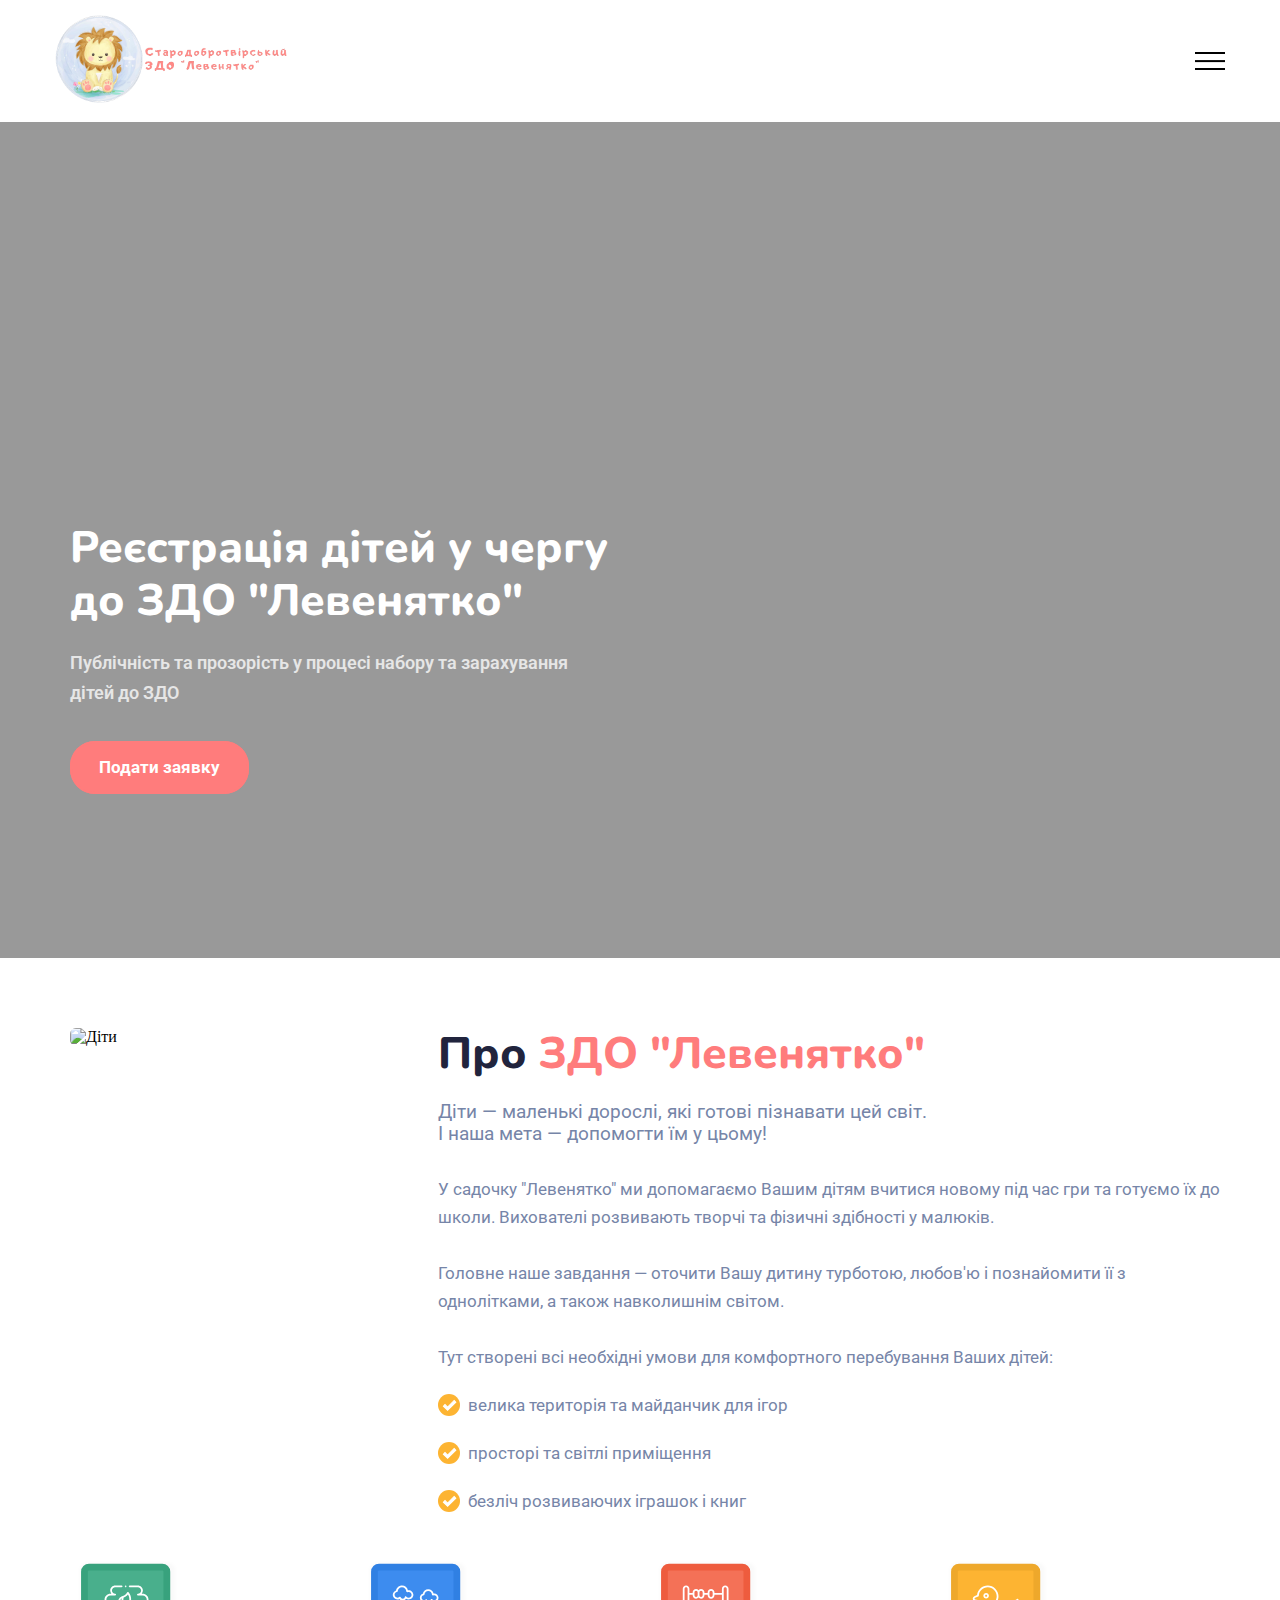
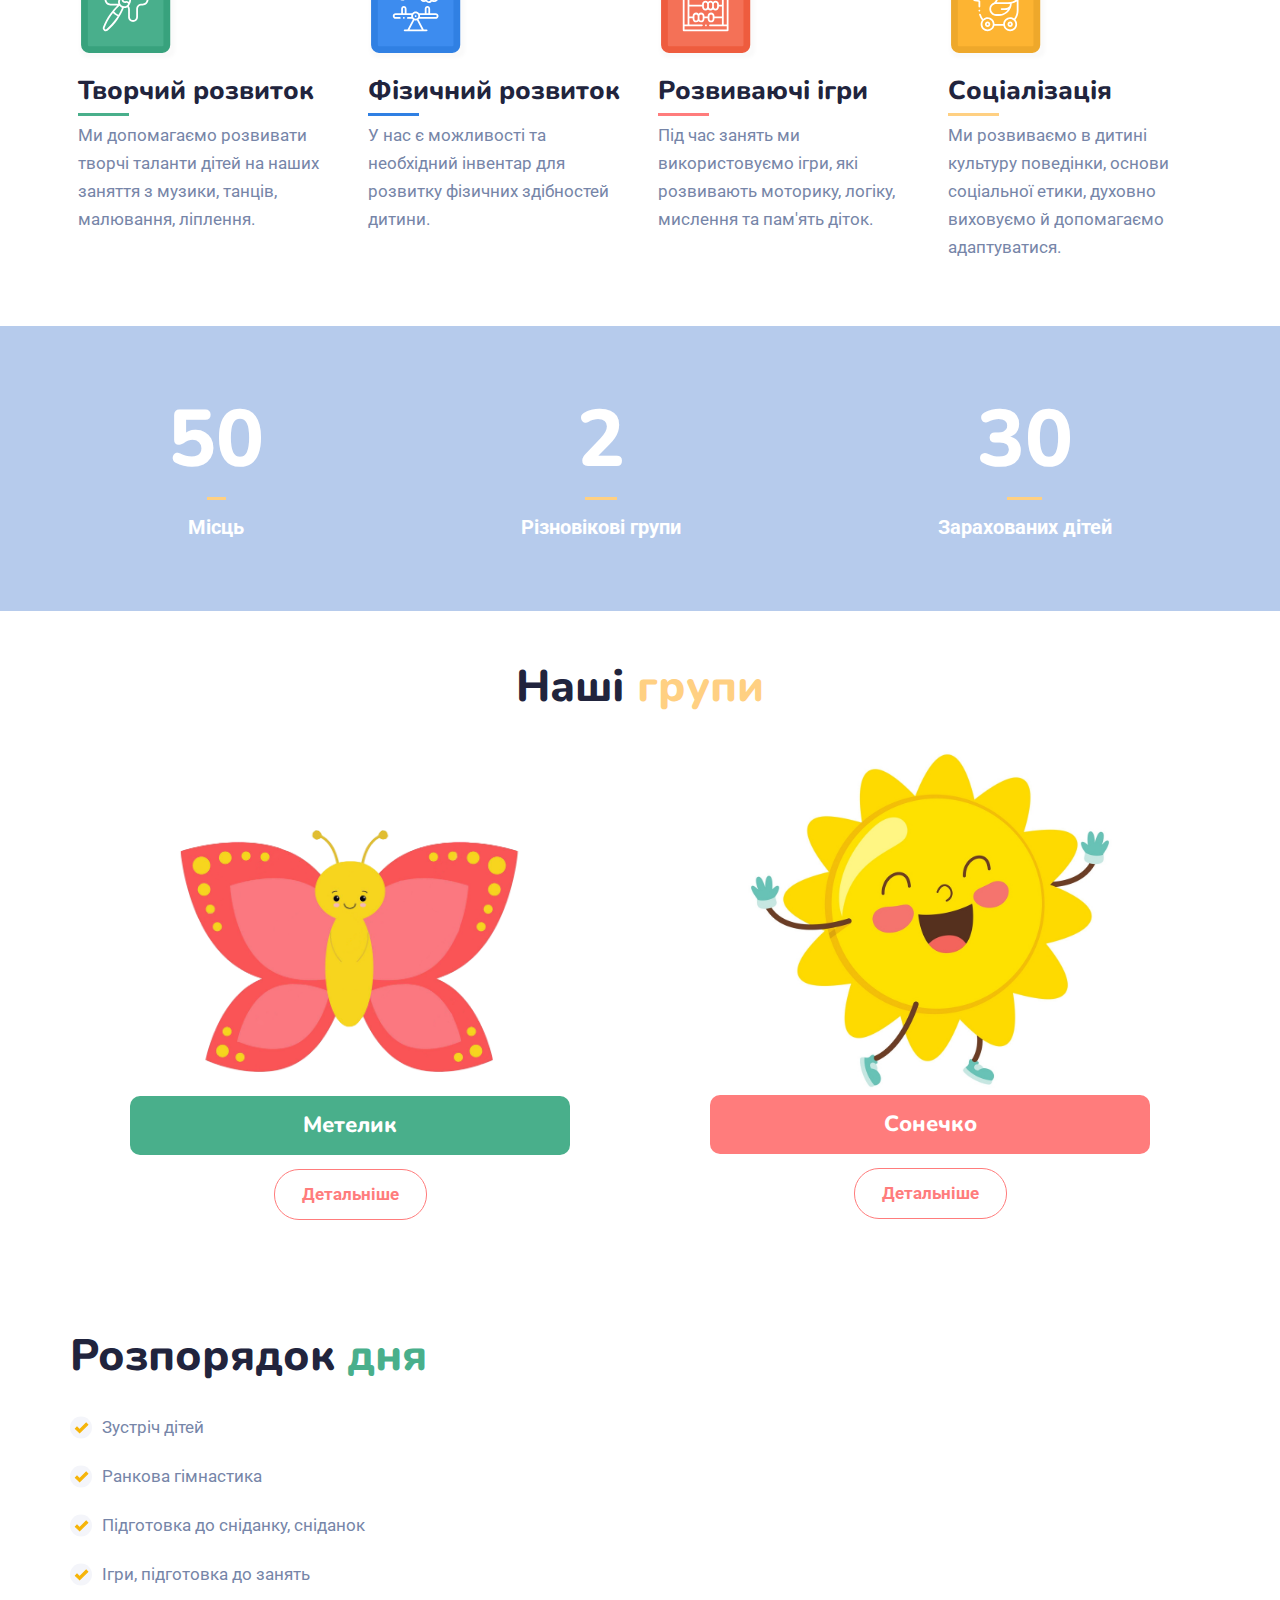
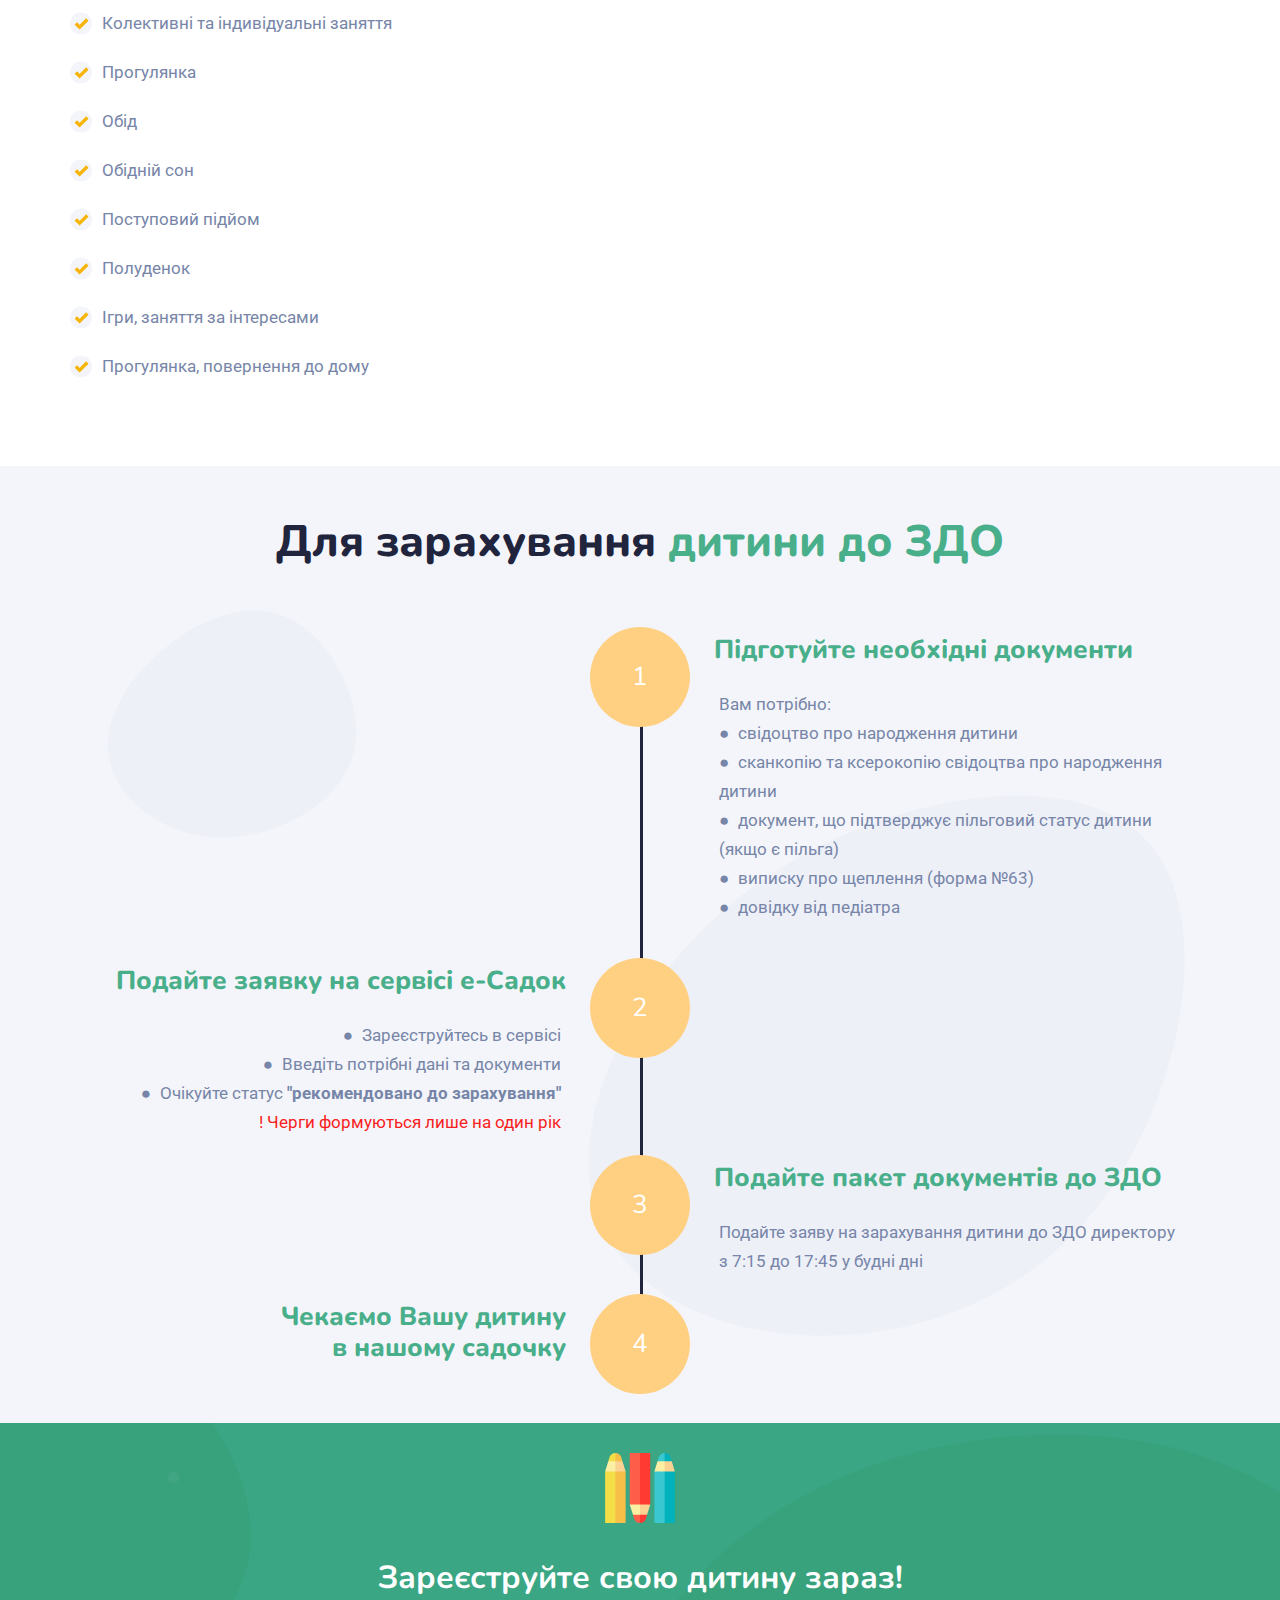
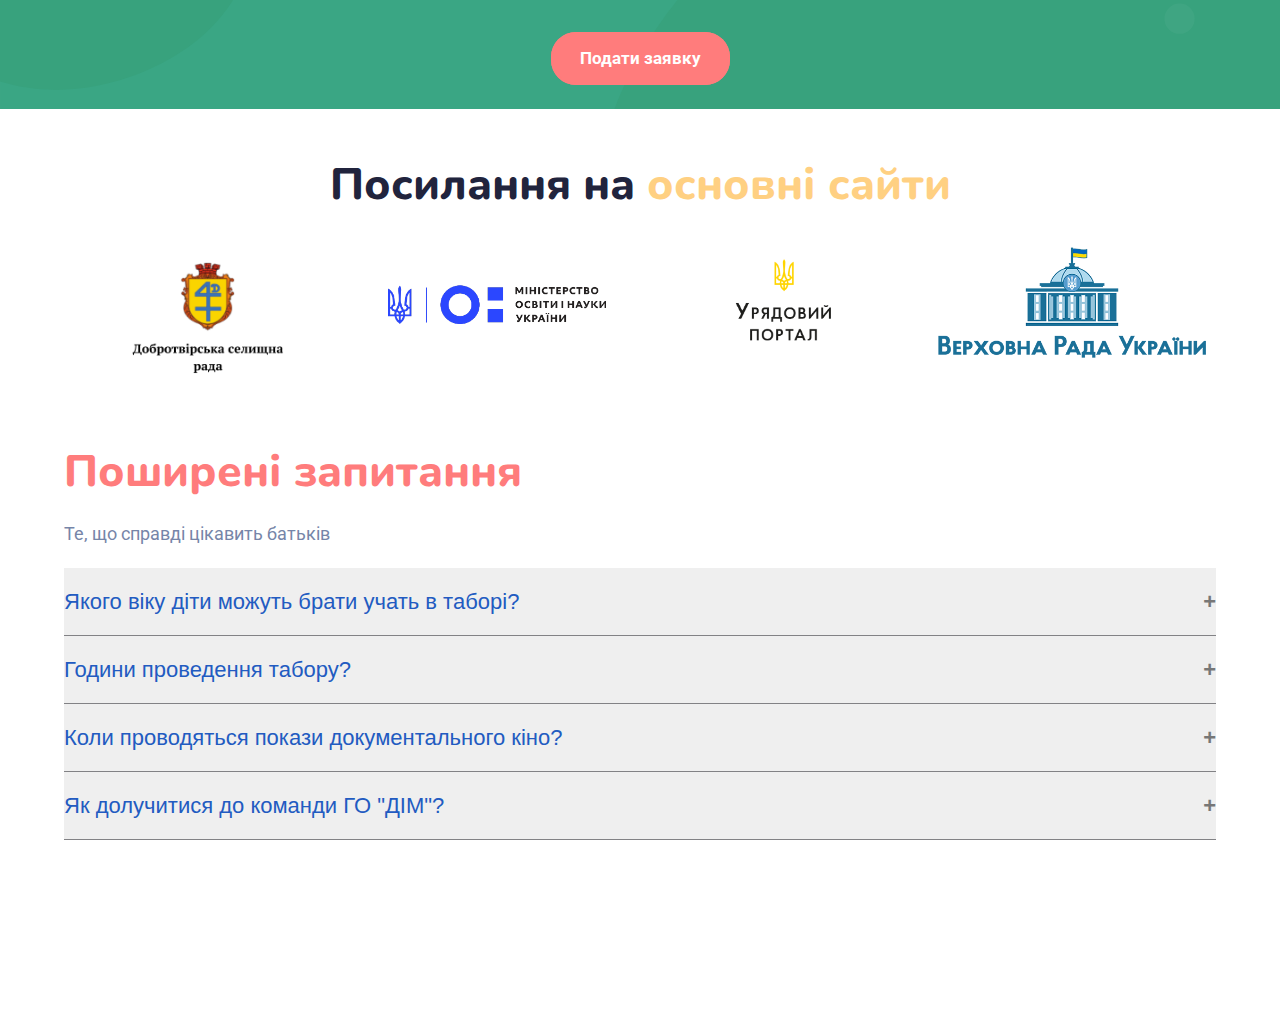
==== commit 4b342892: "add blocks progress-button and link-site" ====
--- a/index.html
+++ b/index.html
@@ -97,36 +97,36 @@
                 </div>
             </div>
             <div class="about-progres container">
-                    <div class="about-progres-card">
-                        <img src="img/index/about-progres/art.svg" alt="art photo">
-                        <h3>Творчий розвиток</h3>
-                        <hr class="progres-line-green">
-                        <p>Ми допомагаємо розвивати творчі таланти дітей на наших заняття з музики, танців, малювання,
-                            ліплення.</p>
-                    </div>
-                    <div class="about-progres-card">
-                        <img src="img/index/about-progres/physical.svg" alt="Фізичний розвиток">
-                        <h3>Фізичний розвиток</h3>
-                        <hr class="progres-line-blue">
-                        <p>У нас є можливості та необхідний інвентар для розвитку фізичних здібностей дитини.</p>
-                    </div>
-                    <div class="about-progres-card">
-                        <img src="img/index/about-progres/logic-game.svg" alt="Розвиваючі ігри">
-                        <h3>Розвиваючі ігри</h3>
-                        <hr class="progres-line-red">
-                        <p>Під час занять ми використовуємо ігри, які розвивають моторику, логіку, мислення та пам'ять
-                            діток.</p>
-                    </div>
-                    <div class="about-progres-card">
-                        <img src="img/index/about-progres/socialization.svg" alt="Соціалізація">
-                        <h3>Соціалізація</h3>
-                        <hr class="progres-line-yellow">
-                        <p>Ми розвиваємо в дитині культуру поведінки, основи соціальної етики, духовно виховуємо й
-                            допомагаємо адаптуватися.</p>
-                    </div>
-            </div>
-        </section>
-         <section class="about-number">
+                <div class="about-progres-card">
+                    <img src="img/index/about-progres/art.svg" alt="art photo">
+                    <h3>Творчий розвиток</h3>
+                    <hr class="progres-line-green">
+                    <p>Ми допомагаємо розвивати творчі таланти дітей на наших заняття з музики, танців, малювання,
+                        ліплення.</p>
+                </div>
+                <div class="about-progres-card">
+                    <img src="img/index/about-progres/physical.svg" alt="Фізичний розвиток">
+                    <h3>Фізичний розвиток</h3>
+                    <hr class="progres-line-blue">
+                    <p>У нас є можливості та необхідний інвентар для розвитку фізичних здібностей дитини.</p>
+                </div>
+                <div class="about-progres-card">
+                    <img src="img/index/about-progres/logic-game.svg" alt="Розвиваючі ігри">
+                    <h3>Розвиваючі ігри</h3>
+                    <hr class="progres-line-red">
+                    <p>Під час занять ми використовуємо ігри, які розвивають моторику, логіку, мислення та пам'ять
+                        діток.</p>
+                </div>
+                <div class="about-progres-card">
+                    <img src="img/index/about-progres/socialization.svg" alt="Соціалізація">
+                    <h3>Соціалізація</h3>
+                    <hr class="progres-line-yellow">
+                    <p>Ми розвиваємо в дитині культуру поведінки, основи соціальної етики, духовно виховуємо й
+                        допомагаємо адаптуватися.</p>
+                </div>
+            </div>
+        </section>
+        <section class="about-number">
             <div class="container">
                 <div class="about-number-card">
                     <h4>50</h4>
@@ -145,7 +145,7 @@
                 </div>
             </div>
         </section>
-       <section class="our-groups container">
+        <section class="our-groups container">
             <h2>Наші <span>групи</span></h2>
             <div class="our-groups-block">
                 <div class="our-groups-card">
@@ -155,7 +155,7 @@
                 </div>
                 <div class="our-groups-card">
                     <img src="img/index/our-groups/sun.jpg" alt="Сонечко">
-                    <h3 id="sun-groups" >Сонечко</h3>
+                    <h3 id="sun-groups">Сонечко</h3>
                     <a href="#" class="our-groups-button">Детальніше</a>
                 </div>
             </div>
@@ -215,7 +215,7 @@
                 </div>
             </div>
         </section>
-       <!-- <section class="thematic-classes">
+        <!-- <section class="thematic-classes">
             <div class="container">
                 <div class="thematic-classes-block">
                     <div class="thematic-classes-card">
@@ -252,7 +252,7 @@
                                     ● свідоцтво про народження дитини<br>
                                     ● сканкопію та ксерокопію свідоцтва про народження дитини<br>
                                     ● документ, що підтверджує пільговий статус дитини <br>
-                                        (якщо є пільга)<br>
+                                    (якщо є пільга)<br>
                                     ● виписку про щеплення (форма №63)<br>
                                     ● довідку від педіатра </p><br>
                             </div>
@@ -266,7 +266,8 @@
                                 <p>● Зареєструйтесь в сервісі <br>
                                     ● Введіть потрібні дані та документи <br>
                                     ● Очікуйте статус <b>"рекомендовано до зарахування"</b> <br>
-                                   <span style="color: #f91e1e;">! Черги формуються лише на один рік</span></p>
+                                    <span style="color: #f91e1e;">! Черги формуються лише на один рік</span>
+                                </p>
                             </div>
                         </div>
                         <div class="timeline-item">
@@ -292,16 +293,17 @@
                 </div>
             </div>
         </section>
-       <!--  <section class="process-button">
+        <section class="process-button">
             <div class="container">
                 <div class="process-button-block">
                     <img src="img/index/process-button/colored-pencils.svg" alt="Олівці">
-                    <h2>Зареєструйте свою дитину зараз!</h2>
-                    <a href="https://sadok.loda.gov.ua/" class="process-button-url">Подати заявку</a>
+                    <h3>Зареєструйте свою дитину зараз!</h3>
+                    <a href="https://sadok.loda.gov.ua/" class="registration-button">Подати заявку</a>
                 </div>
             </div>
         </section>
         <section class="link-site container">
+            <h2>Посилання на <span>основні сайти</span></h2>
             <div class="link-site-block">
                 <a href="https://dobrotvirska-gromada.gov.ua/"><img src="img/index/link-site/dob-rada.png"
                         alt="Добротвірська селищна рада"></a>
@@ -315,19 +317,47 @@
         </section>
         <section class="faq-map container">
             <div class="faq-block">
-                <h2></h2>
-                <p></p>
-                <div></div>
+                <h2>Поширені запитання</h2>
+                <p>Те, що справді цікавить батьків</p>
+                <div class="contact-accordion">
+                    <button class="accordion">Якого віку діти можуть брати учать в таборі?</button>
+                    <div class="panel">
+                        <p>Діти з 7 до 13 років будуть прийняті в табір.</p>
+                    </div>
+                    <hr class="line">
+                    <button class="accordion">Години проведення табору?</button>
+                    <div class="panel">
+                        <p>Табір працює з 10:00 до 17:00. </p>
+                    </div>
+                    <hr class="line">
+                    <button class="accordion">Коли проводяться покази документального кіно?</button>
+                    <div class="panel">
+                        <p>Кіноклуб Docudays UA при Громадській організації "Добротвірська ініціативна молодь"
+                            проводить
+                            покази документального кіно один раз на місяць (деталі у новинах).</p>
+                    </div>
+                    <hr class="line">
+                    <button class="accordion">Як долучитися до команди ГО "ДІМ"?</button>
+                    <div class="panel">
+                        <p>Заповніть анкету, щоб бути першим/першою, хто дізнається про старт нового набору
+                            волонтерів/аніматорів. <br>
+                            ! Волонтером можливо стати ЛИШЕ досягнувши 14-ти років.</p>
+                    </div>
+                    <hr class="line">
+                </div>
             </div>
             <div class="map-block">
-                <iframe src="https://www.google.com/maps/embed?pb=!1m18!1m12!1m3!1d1276.0755584930666!2d24.372928558259687!3d50.233081694861504!2m3!1f0!2f0!3f0!3m2!1i1024!2i768!4f13.1!3m3!1m2!1s0x47252f508929ff41%3A0x5064d8eb4e3bce8e!2z0KHRgtCw0YDQvtC00L7QsdGA0L7RgtCy0ZbRgNGB0YzQutC40Lkg0JfQlNCeICLQm9C10LLQtdC90Y_RgtC60L4i!5e0!3m2!1suk!2sua!4v1644460840956!5m2!1suk!2sua" width="600" height="450" style="border:0;" allowfullscreen="" loading="lazy"></iframe>
+                <iframe
+                    src="https://www.google.com/maps/embed?pb=!1m18!1m12!1m3!1d1276.0755584930666!2d24.372928558259687!3d50.233081694861504!2m3!1f0!2f0!3f0!3m2!1i1024!2i768!4f13.1!3m3!1m2!1s0x47252f508929ff41%3A0x5064d8eb4e3bce8e!2z0KHRgtCw0YDQvtC00L7QsdGA0L7RgtCy0ZbRgNGB0YzQutC40Lkg0JfQlNCeICLQm9C10LLQtdC90Y_RgtC60L4i!5e0!3m2!1suk!2sua!4v1644460840956!5m2!1suk!2sua"
+                    style="border:0;" allowfullscreen="" loading="lazy"></iframe>
             </div>
         </section>
     </main>
     <footer class="footer">
 
-    </footer> -->
-        <script src="js/burger-menu.js"></script>
+    </footer>
+    <script src="js/burger-menu.js"></script>
+    <script src="js/accardeon-faq.js"></script>
 </body>
 
 </html>--- a/css/index.css
+++ b/css/index.css
@@ -59,7 +59,7 @@
     font-size: 16.5px;
     line-height: 20px;
     font-weight: 700;
-    color: #e6e6e6;
+    color: #ffffff;
     background-color: #ff7c7c;
     padding: 15px 27px;
     border-radius: 25px ;
@@ -182,19 +182,17 @@
 }
 
 
-.about-progres-card > img, h3, hr{
-    margin: 5px 0;
-}
-
 .about-progres-card > hr{
     border: none;  
     height: 3px; 
     width: 20%;
+    margin: 5px 0;
 }
 
 
 .about-progres-card > img{
     width: 70px;
+    margin: 5px 0;
 }
 
 .about-progres-card > h3{
@@ -203,6 +201,7 @@
     line-height: 29px;
     font-weight: 800;
     color: #21243d;
+    margin: 5px 0;
 }
 
 .about-progres-card > p{
@@ -443,8 +442,6 @@
         width: 40%;
     }
 }
-
-
 /* Тематичні заняття */
 
 
@@ -455,18 +452,11 @@
 
 
 /* ----------------- */
-
-
-
-
-/* Таймлайн          */
-
-
 .process{
     background-image: url(../img/index/process/progres-fon.svg);
     background-size: cover;
     background-position: center;
-    padding: 50px 24px;
+    padding: 50px 24px 15px;
 }
 
 .process-block > h2{
@@ -495,7 +485,7 @@
 #timeline {
     max-width: 1200px;
     width: 100%;
-    margin: 30px auto;
+    margin: 30px auto 0px;
     position: relative;
     padding: 0 10px;
     transition: all 0.4s ease;
@@ -503,7 +493,7 @@
 #timeline:before {
     content: "";
     width: 3px;
-    height: 90%;
+    height: 95%;
     background: #21243d;
     left: 50%;
     top: 0;
@@ -516,7 +506,7 @@
     width: 100%;
 }
 #timeline .timeline-item {
-    margin-bottom: 50px;
+    margin-bottom: 10px;
     position: relative;
 }
 #timeline .timeline-icon {
@@ -536,14 +526,13 @@
     
 }
 #timeline .timeline-item .timeline-icon p {
+    position: relative;
+    top: 10px;
     line-height: 50px;
     font-family: 'Nunito', sans-serif;
-    justify-content: center;
-    align-items: center;
 }
 #timeline .timeline-item .timeline-content {
     width: 45%;
-    background: transparent;
     padding: 10px 20px;
     border-radius: 5px;
     transition: all 0.3s ease;
@@ -559,12 +548,12 @@
 }
 
 #timeline .timeline-item .timeline-content p {
-    color: #21243d;
     font-family: 'Roboto', sans-serif;
     font-size: 17px;
     line-height: 29px;
     font-weight: 400;
     color: #7685a8;
+    align-items: center;
 }
 #timeline .timeline-item .timeline-content:before {
     content: '';
@@ -575,14 +564,13 @@
     height: 0;
 }
 
-
 #timeline .timeline-item:nth-child(odd) .timeline-content {
     float: right;
 }
 
-@media screen and (max-width: 768px) {
+@media (max-width: 767px) {
     #timeline {
-        margin: 30px;
+        margin: 30px 30px 0;
         padding: 0px;
         width: 90%;
     }
@@ -593,19 +581,176 @@
         width: 90%;
         float: right;
     }
-    #timeline .timeline-item .timeline-content:before, 
-    #timeline .timeline-item:nth-child(even) .timeline-content:before {
-        left: 10%;
-        margin-left: -6px;
-        border-left: 0;
-        border-right: 7px solid #337AB7;
+    #timeline .timeline-item:nth-child(even) .timeline-content {
+        padding-right: 0px;
+        text-align: left; 
     }
     #timeline .timeline-item .timeline-icon {
         left: 0;
     }
 }
-
-
-
-
-/* ----------------- */+@media (min-width: 768px){
+    #timeline .timeline-item .timeline-content h4{
+        font-size: 26px;
+        line-height: 31px;
+    }
+    #timeline .timeline-icon{
+        width: 100px;
+        height: 100px;
+        position: relative;
+        top: -2px;
+        left: 0;
+        margin: auto;
+    }
+    #timeline .timeline-item .timeline-content{
+        margin-top: -100px;
+    }
+    #timeline .timeline-item .timeline-icon p{
+        top: 25%;
+        font-size: 26px;
+    }
+    #timeline .timeline-item:nth-child(even) .timeline-content{
+        text-align: right;
+    }
+}
+
+
+.process-button{
+    background-image: url(../img/index/process-button/progres-button-fon.svg);
+    background-size: cover;
+    background-position: center;
+    padding: 30px 20px 40px;
+}
+
+.process-button-block{
+    text-align: center;
+}
+
+.process-button-block > img{
+    width: 50px;
+}
+
+.process-button-block > h3{
+    font-family: 'Nunito', sans-serif;
+    font-size: 28px;
+    line-height: 36px;
+    color: #ffffff;
+    padding: 30px 0 50px;
+}
+
+@media (min-width: 768px){
+    .process-button-block > img{
+        width: 70px;
+    }
+    .process-button-block > h3{
+        font-size: 32px;
+        line-height: 42px;
+    }
+}
+
+.link-site{
+    padding: 50px 0 40px;
+    text-align: center;
+}
+
+.link-site > h2 > span{
+    color: #FFD082;
+}
+
+.link-site-block{
+    padding: 20px 24px 0;
+}
+
+.link-site-block > a:hover{
+    opacity: 0.7;
+    transition: 0.3s;
+}
+
+.link-site-block > a > img{
+    width: 100%;
+    padding: 15px 0 15px;
+}
+
+@media (min-width: 768px){
+    .link-site-block{
+        display: grid;
+        grid-template-columns: 1fr 1fr;
+    }
+    .link-site-block > a > img{
+        padding: 15px 10px 15px;
+    }
+}
+
+@media (min-width: 992px){
+    .link-site-block{
+        grid-template-columns: repeat(4, 1fr);
+    }
+}
+
+.faq-map{
+    padding: 0 24px;
+}
+
+.faq-block{
+    padding-bottom: 30px;
+}
+
+.faq-block > h2{
+    color: #ff7c7c;
+}
+
+.faq-block > p{
+    font-family: 'Roboto', sans-serif;
+    font-size: 18px;
+    line-height: 29px;
+    font-weight: 400;
+    color: #7685a8;
+    padding: 20px 0;
+}
+
+
+.accordion {
+    color: #225bc1;
+    cursor: pointer;
+    padding: 18px 0;
+    width: 100%;
+    border: none;
+    text-align: left;
+    outline: none;
+    font-family: "Rubik", sans-serif;
+    font-size: 22px;
+    font-weight: 500;
+    line-height: 31px;
+    transition: 0.4s;
+}
+
+
+.accordion:after {
+    content: '\002B';
+    color: #777;
+    font-weight: bold;
+    float: right;
+}
+
+.active:after {
+    content: "\2212";
+}
+
+.panel {
+    padding: 0 18px;
+    max-height: 0;
+    overflow: hidden;
+    transition: max-height 0.2s ease-out;
+    font-family: "Fira Sans", sans-serif;
+    font-size: 16px;
+    font-weight: 400;
+    color: #828285;
+    line-height: 30px;
+}
+
+.line{
+    height:1px;
+    width:100%;
+    background-color: #828285;
+    border: none;
+}
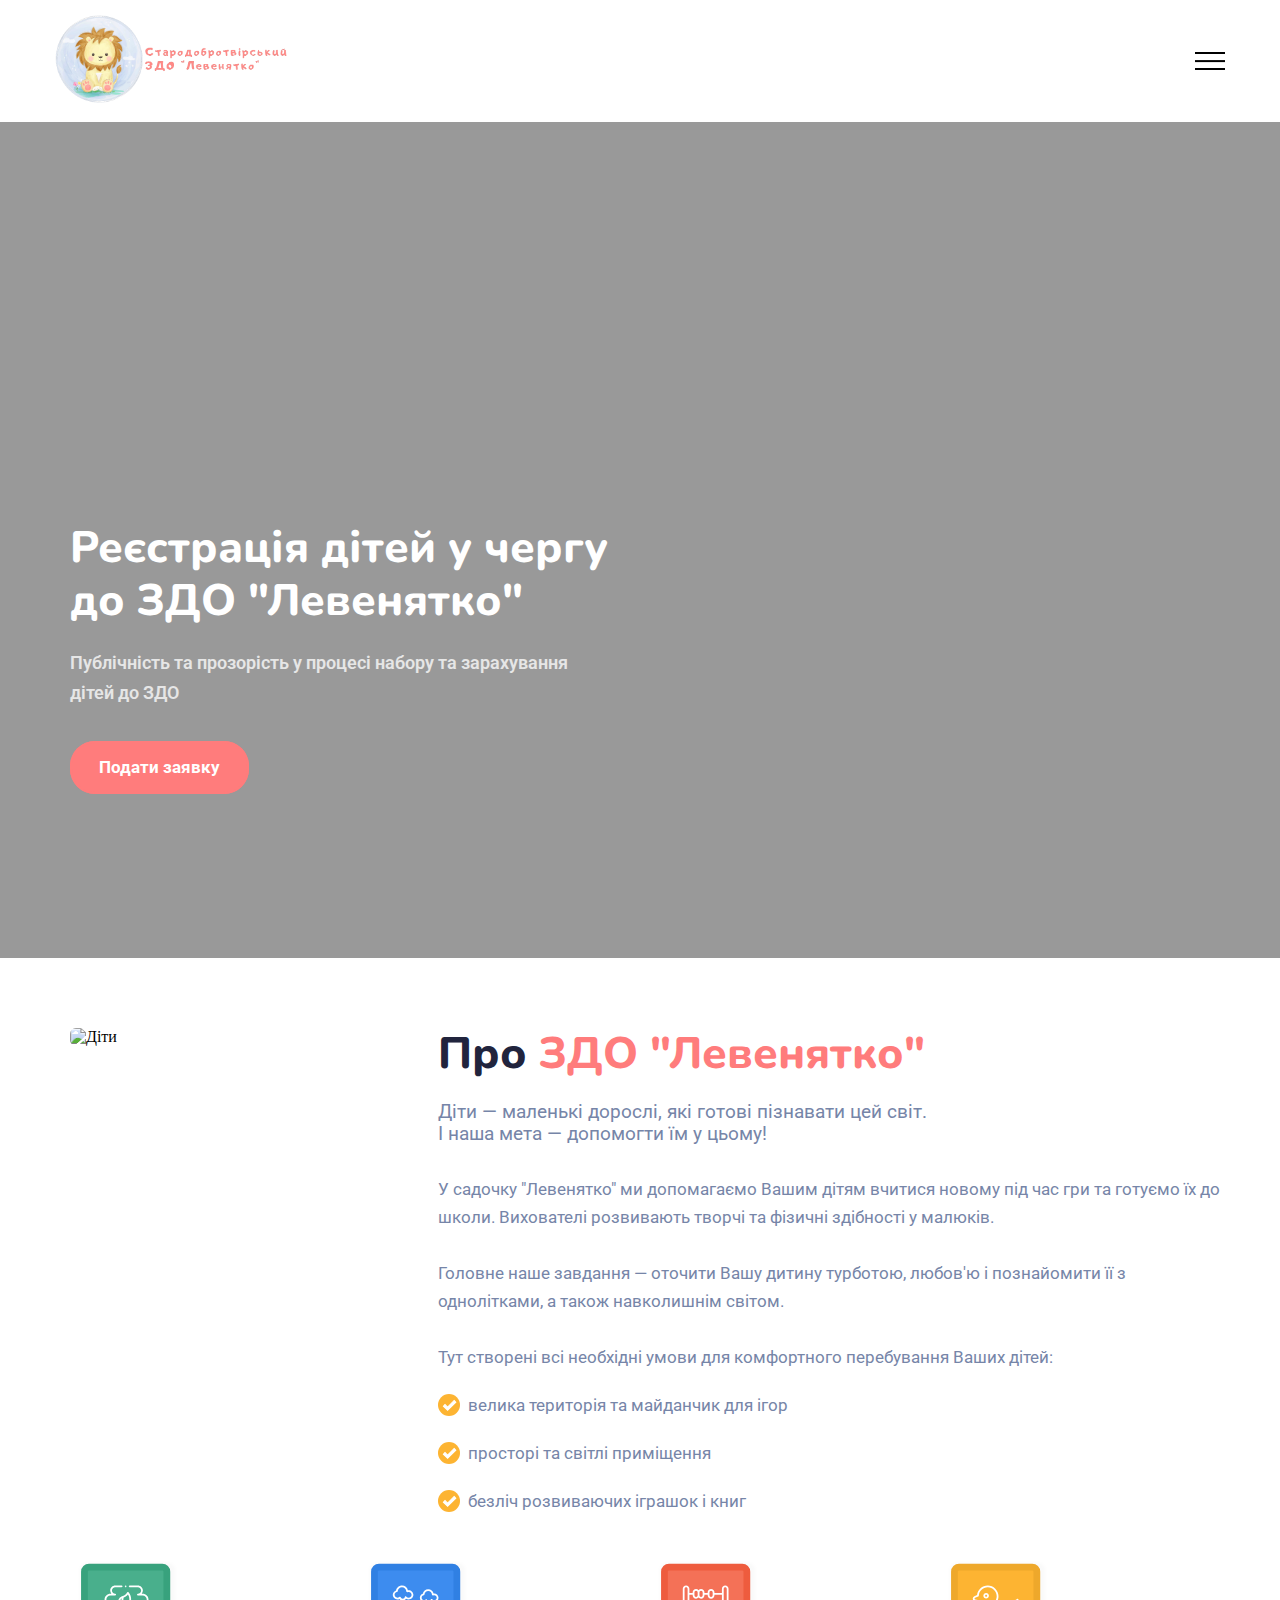
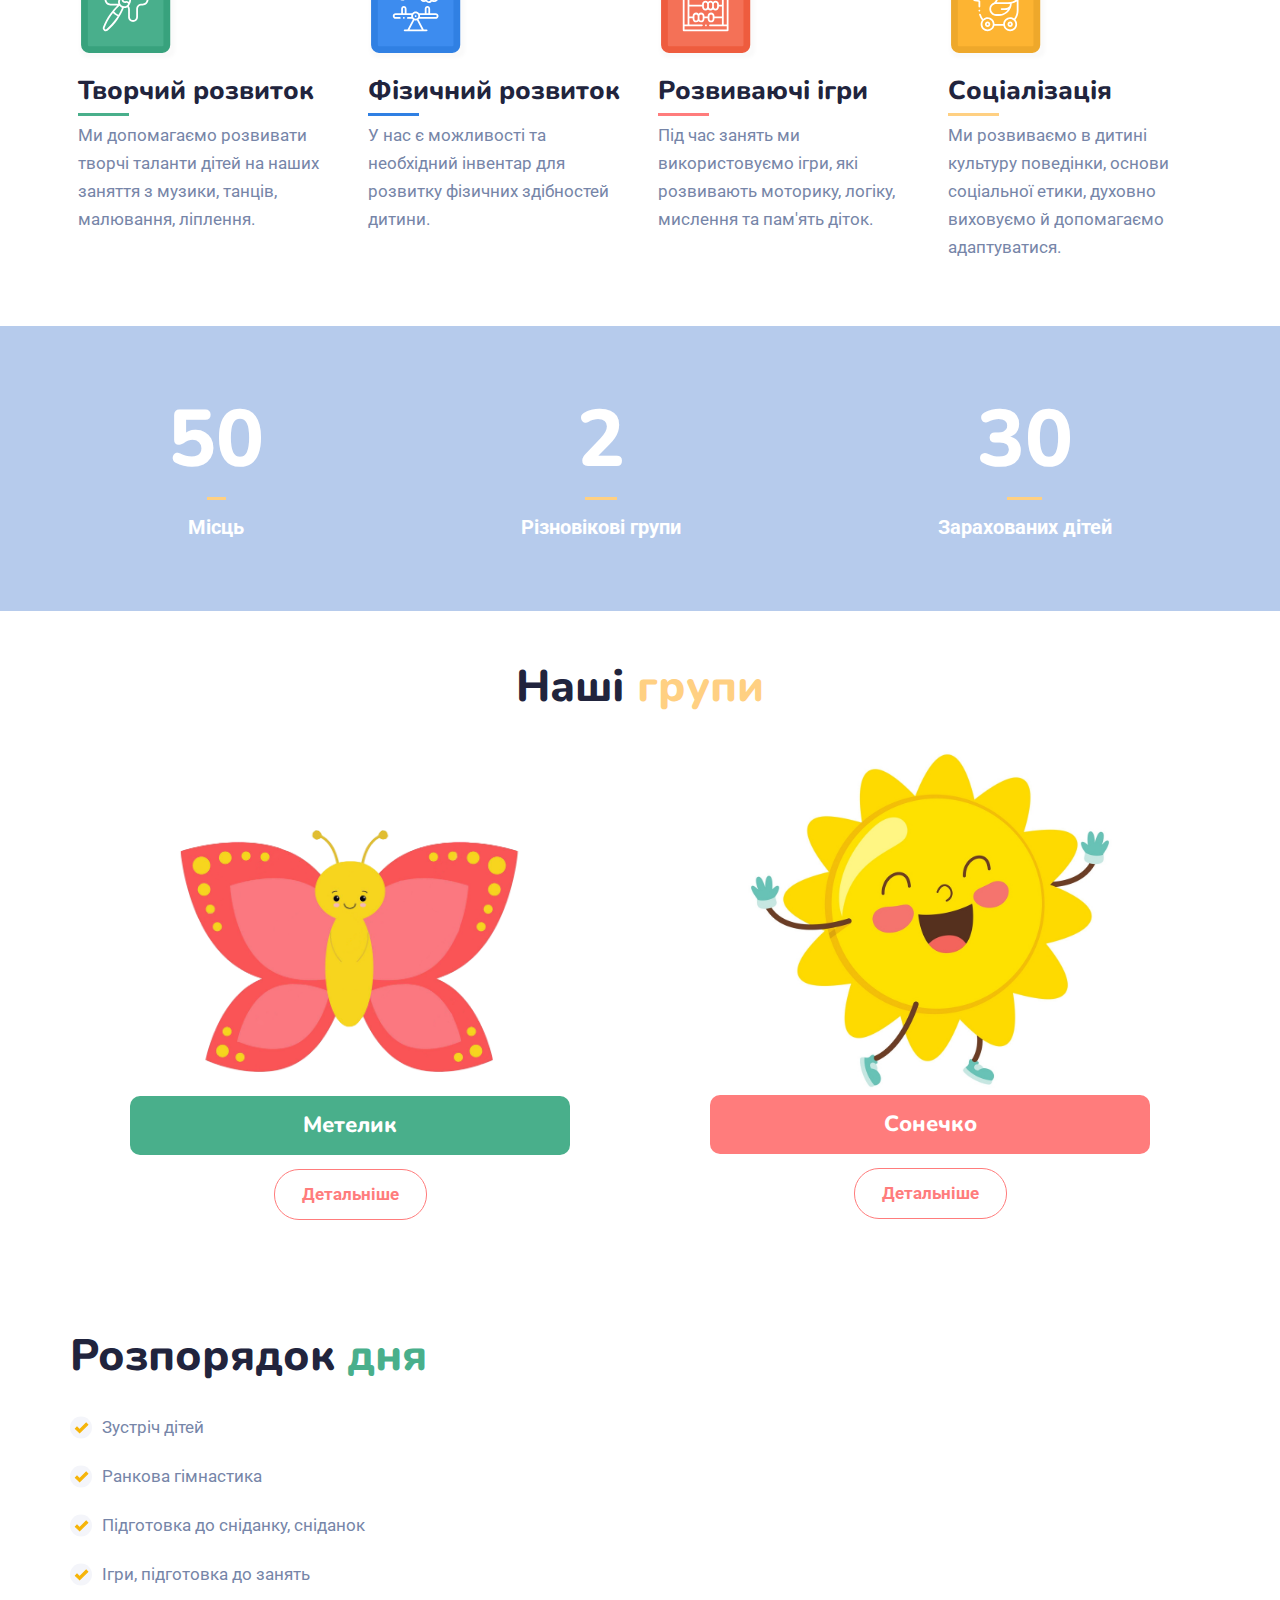
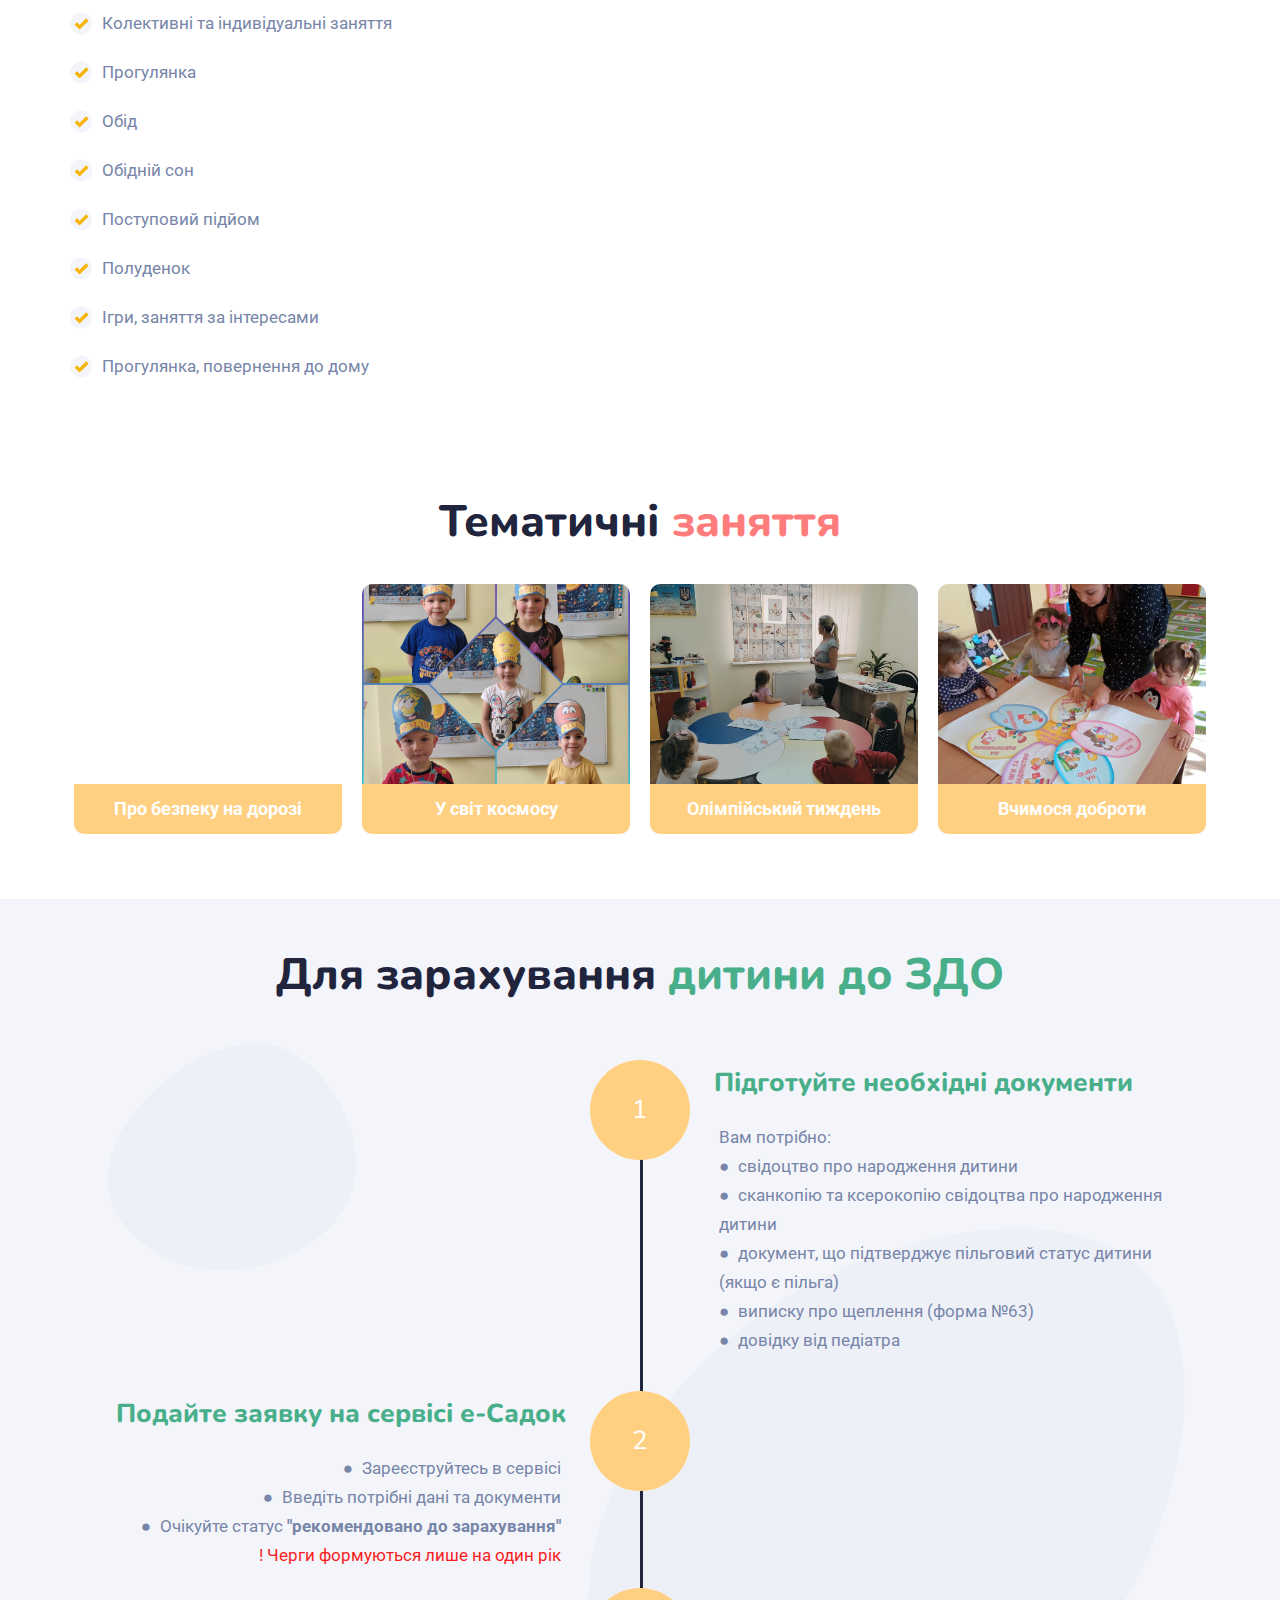
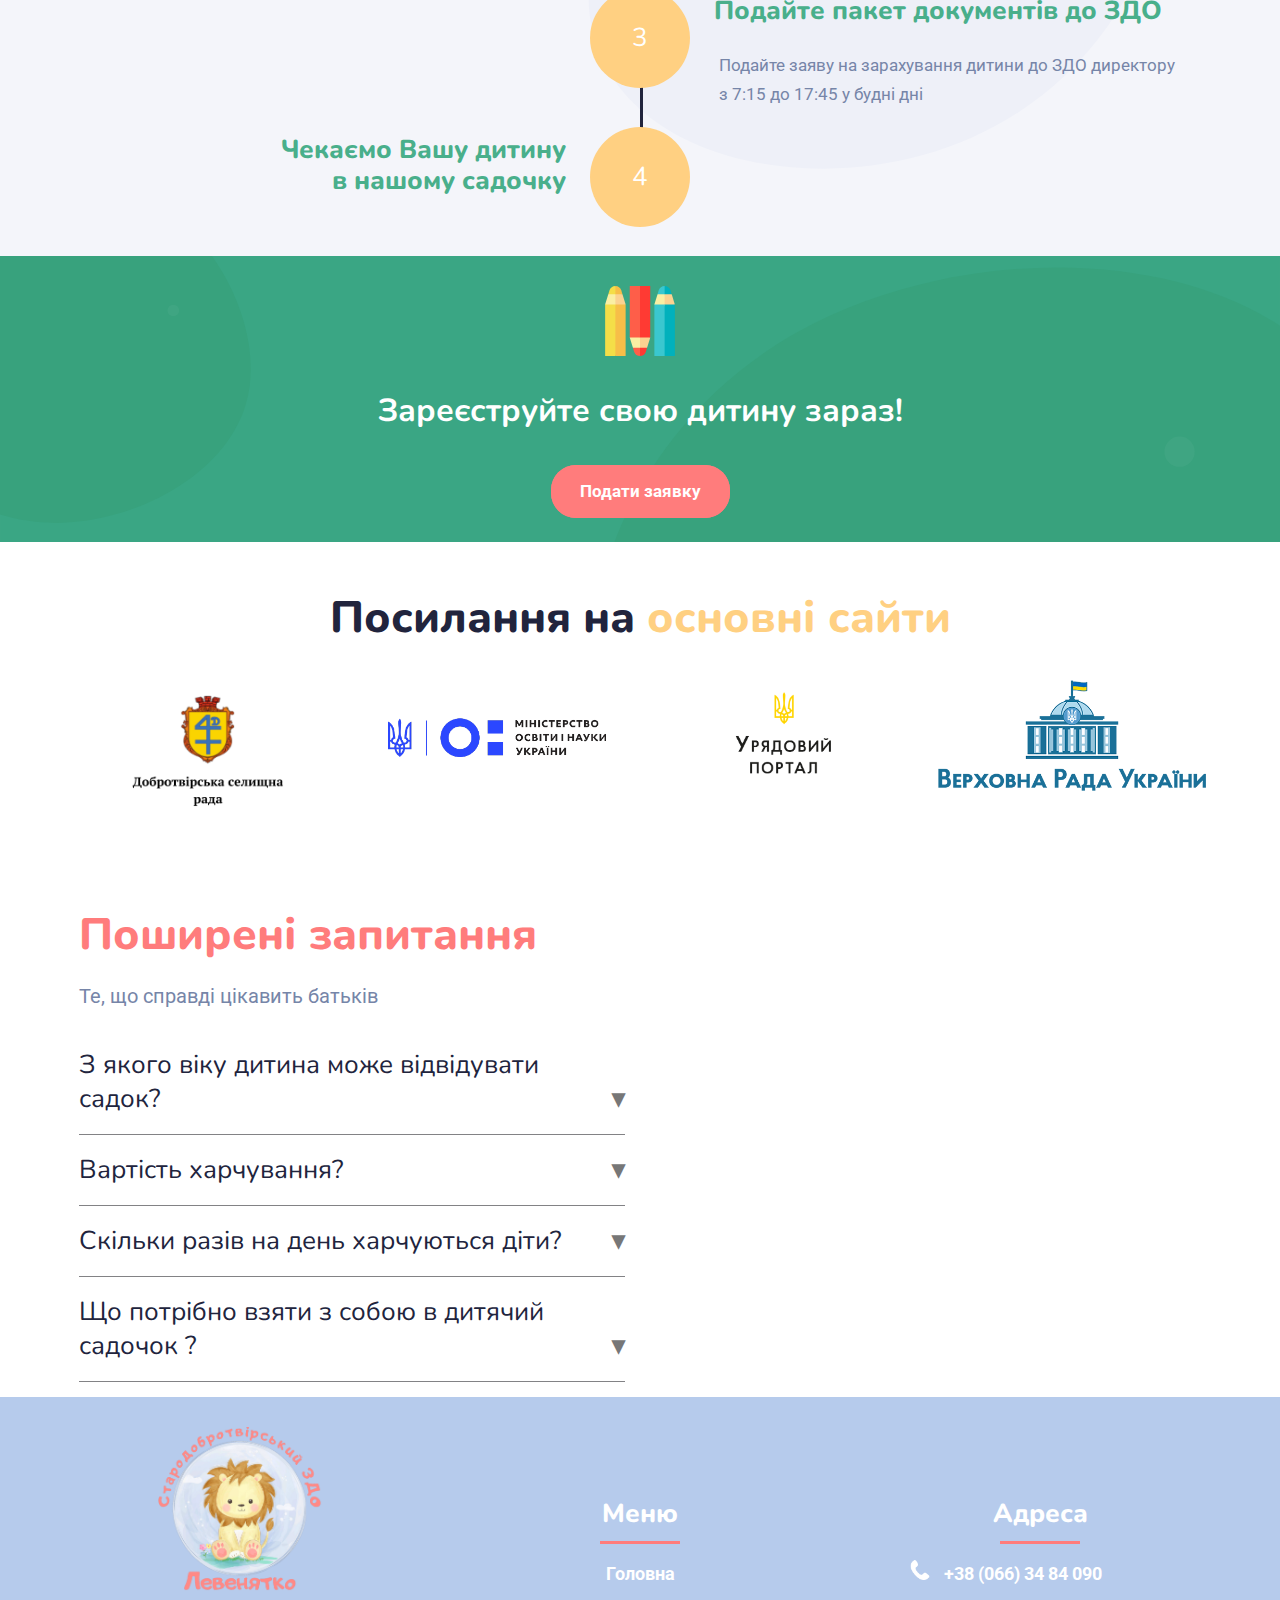
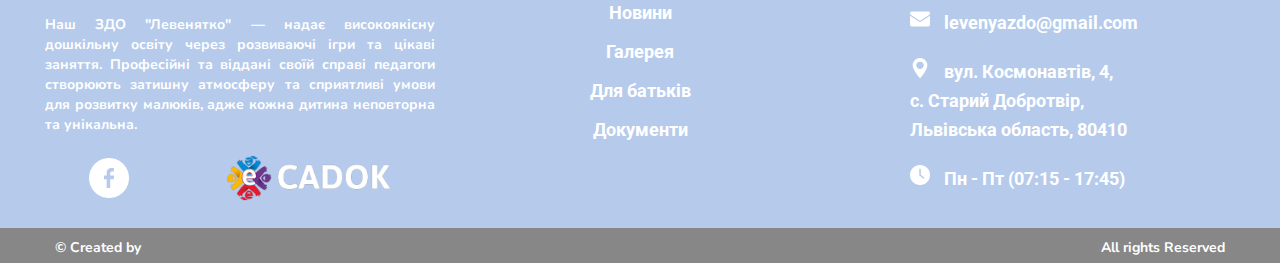
==== commit 53c14757: "finish page" ====
--- a/index.html
+++ b/index.html
@@ -215,28 +215,29 @@
                 </div>
             </div>
         </section>
-        <!-- <section class="thematic-classes">
-            <div class="container">
+        <section class="thematic-classes container">
+            <!-- <div class="container"> -->
+                <h2>Тематичні <span>заняття</span></h2>
                 <div class="thematic-classes-block">
                     <div class="thematic-classes-card">
-                        <span class="thematic-classes-photo road-safety"></span>
+                        <div class="thematic-classes-photo road-safety"></div>
                         <h4>Про безпеку на дорозі</h4>
                     </div>
                     <div class="thematic-classes-card">
-                        <span class="thematic-classes-photo world-of-space"></span>
+                        <div class="thematic-classes-photo world-of-space"></div>
                         <h4>У світ космосу</h4>
                     </div>
                     <div class="thematic-classes-card">
-                        <span class="thematic-classes-photo olympic-week"></span>
+                        <div class="thematic-classes-photo olympic-week"></div>
                         <h4>Олімпійський тиждень</h4>
                     </div>
                     <div class="thematic-classes-card">
-                        <span class="thematic-classes-photo learn-kindness"></span>
+                        <div class="thematic-classes-photo learn-kindness"></div>
                         <h4>Вчимося доброти</h4>
                     </div>
                 </div>
-            </div>
-        </section> -->
+            <!-- </div> -->
+        </section>
         <section class="process">
             <div class="container">
                 <div class="process-block">
@@ -320,28 +321,27 @@
                 <h2>Поширені запитання</h2>
                 <p>Те, що справді цікавить батьків</p>
                 <div class="contact-accordion">
-                    <button class="accordion">Якого віку діти можуть брати учать в таборі?</button>
+                    <button class="accordion">З якого віку дитина може відвідувати садок?</button>
                     <div class="panel">
-                        <p>Діти з 7 до 13 років будуть прийняті в табір.</p>
+                        <p>ЗДО "Левенятко" можуть відвідувати діти з 1 року.</p>
                     </div>
                     <hr class="line">
-                    <button class="accordion">Години проведення табору?</button>
+                    <button class="accordion">Вартість харчування?</button>
                     <div class="panel">
-                        <p>Табір працює з 10:00 до 17:00. </p>
+                        <p>Добротвірською селищною радою встановлено: <br>
+                            ● 60% від вартості харчування - батьківська плата <br>
+                            ● 40% від вартості харчування - кошти селищного бюджету</p>
                     </div>
                     <hr class="line">
-                    <button class="accordion">Коли проводяться покази документального кіно?</button>
+                    <button class="accordion">Скільки разів на день харчуються діти?</button>
                     <div class="panel">
-                        <p>Кіноклуб Docudays UA при Громадській організації "Добротвірська ініціативна молодь"
-                            проводить
-                            покази документального кіно один раз на місяць (деталі у новинах).</p>
+                        <p>У нашому садочку встановлено 3-х разове харчування дітей: сніданок, обід, полуденок та
+                            4-разове харчування у літній оздоровчий період.</p>
                     </div>
                     <hr class="line">
-                    <button class="accordion">Як долучитися до команди ГО "ДІМ"?</button>
+                    <button class="accordion">Що потрібно взяти з собою в дитячий садочок ?</button>
                     <div class="panel">
-                        <p>Заповніть анкету, щоб бути першим/першою, хто дізнається про старт нового набору
-                            волонтерів/аніматорів. <br>
-                            ! Волонтером можливо стати ЛИШЕ досягнувши 14-ти років.</p>
+                        <p>Обов'язково потрібно комплект змінного одягу та зручне взуття</p>
                     </div>
                     <hr class="line">
                 </div>
@@ -349,13 +349,73 @@
             <div class="map-block">
                 <iframe
                     src="https://www.google.com/maps/embed?pb=!1m18!1m12!1m3!1d1276.0755584930666!2d24.372928558259687!3d50.233081694861504!2m3!1f0!2f0!3f0!3m2!1i1024!2i768!4f13.1!3m3!1m2!1s0x47252f508929ff41%3A0x5064d8eb4e3bce8e!2z0KHRgtCw0YDQvtC00L7QsdGA0L7RgtCy0ZbRgNGB0YzQutC40Lkg0JfQlNCeICLQm9C10LLQtdC90Y_RgtC60L4i!5e0!3m2!1suk!2sua!4v1644460840956!5m2!1suk!2sua"
-                    style="border:0;" allowfullscreen="" loading="lazy"></iframe>
+                    allowfullscreen="" loading="lazy"></iframe>
             </div>
         </section>
     </main>
     <footer class="footer">
+        <div class="container">
+            <div class="footer-block">
+                <div class="footer-logo-info">
+                    <a href="index"><img src="img/footer/logo-footer.png" alt="logo"></a>
+                    <h4>Наш ЗДО "Левенятко" — надає високоякісну дошкільну освіту через розвиваючі ігри та цікаві
+                        заняття.
+                        Професійні та віддані своїй справі педагоги створюють затишну атмосферу та сприятливі умови для
+                        розвитку малюків, адже кожна дитина неповторна та унікальна.</h4>
+                    <div class="footer-follow">
+                        <a href="https://www.facebook.com/groups/zdolevenyatko"><img src="img/footer/facebook.png"
+                                class="footer-follow-facebook" alt="facebook"></a>
+                        <a href="https://sadok.loda.gov.ua/"><img src="img/footer/esadok.png"
+                                class="footer-follow-esadok" alt="е-Садок"></a>
+                    </div>
+                </div>
+                <div class="footer-menu">
+                    <h3>Меню</h3>
+                    <hr class="footer-line">
+                    <nav class="footer-nav">
+                        <a href="index">Головна</a>
+                        <a href="#">Новини</a>
+                        <a href="#">Галерея</a>
+                        <a href="#">Для батьків</a>
+                        <a href="#">Документи</a>
+                    </nav>
+                </div>
+                <div class="footer-contact">
+                    <h3>Адреса</h3>
+                    <hr class="footer-line">
+                    <div class="footer-contact-block">
+                        <div class="contact-card">
+                            <img src="img/footer/phone-icon.png" alt="icon">
+                            <a href="tel:+380663484090">+38 (066) 34 84 090</a>
+                        </div>
+                        <div class="contact-card">
+                            <img src="img/footer/e-mail-icon.png" alt="icon">
+                            <a href="mailto:levenyazdo@gmail.com">levenyazdo@gmail.com</a>
+                        </div>
+                        <div class="contact-card">
+                            <img src="img/footer/maps-flags-icon.png" alt="icon">
+                            <a href="https://goo.gl/maps/eYfwhGfJznj5nALAA">вул. Космонавтів, 4, <br>
+                                с. Старий Добротвір, <br>
+                                Львівська область, 80410</a>
+                        </div>
+                        <div class="contact-card">
+                            <img src="img/footer/time-icon.png" alt="icon">
+                            <a href="#">Пн - Пт (07:15 - 17:45)</a>
+                        </div>
+                    </div>
+                </div>
+            </div>
+        </div>
 
     </footer>
+    <div class="created-by">
+        <div class="container">
+            <div class="created-by-text">
+                <p>© Created by</p>
+                <p>All rights Reserved</p>
+            </div>
+        </div>
+    </div>
     <script src="js/burger-menu.js"></script>
     <script src="js/accardeon-faq.js"></script>
 </body>
--- a/css/header-footer.css
+++ b/css/header-footer.css
@@ -179,3 +179,165 @@
     }
 }
 
+
+/* footer */
+
+.footer{
+    background-color: #b6cbec;
+    padding: 30px 15px 20px;
+}
+
+.footer-logo-info{
+    text-align: center;
+}
+
+.footer-logo-info > a > img{
+    width: 164px;
+}
+
+.footer-logo-info > h4{
+    font-family: 'Nunito', sans-serif;
+    font-weight: 700;
+    font-size: 14px;
+    line-height: 20px;
+    color: #ffffff;
+    padding: 20px 5px;
+}
+
+.footer-follow{
+    display: flex;
+    align-items: center;
+    justify-content: space-around;
+}
+
+.footer-follow-facebook{
+    width: 40px;
+}
+
+.footer-follow-esadok{
+    width: 165px;
+}
+
+
+.footer-menu{
+    padding: 20px 0 20px;
+    text-align: center;
+}
+
+.footer-menu > h3{
+    font-family: 'Nunito', sans-serif;
+    font-weight: 800;
+    font-size: 22px;
+    line-height: 29px;
+    color: #ffffff;
+    padding: 20px 5px 10px;
+}
+
+.footer-line{
+    height: 3px;
+    width: 20%;
+    background-color: #FF7C7C;
+    margin: auto;
+}
+
+.footer-nav{
+    display: flex;
+    flex-direction: column;
+    padding-top: 10px;
+}
+
+.footer-nav > a{
+    text-decoration: none;
+    font-family: 'Roboto', sans-serif;
+    font-size: 18px;
+    line-height: 29px;
+    font-weight: 700;
+    color: #ffffff;
+    padding: 5px 0;
+}
+
+.footer-contact{
+    text-align: center;
+}
+
+.footer-contact > h3{
+    font-family: 'Nunito', sans-serif;
+    font-weight: 800;
+    font-size: 22px;
+    line-height: 29px;
+    color: #ffffff;
+    padding: 20px 5px 10px;
+}
+
+.contact-card{
+    justify-content: center;
+    padding: 10px 10px;
+}
+
+.contact-card > a{
+    font-family: 'Roboto', sans-serif;
+    font-size: 18px;
+    line-height: 29px;
+    font-weight: 700;
+    color: #ffffff;
+}
+
+.contact-card > img{
+    width: 20px;
+    margin-right: 10px;
+}
+
+.created-by{
+    background-color: rgba(0, 0, 0, 0.47);
+}
+
+.created-by-text > p{
+    text-align: center;
+    font-family: 'Nunito', sans-serif;
+    font-weight: 700;
+    font-size: 14px;
+    line-height: 20px;
+    color: #ffffff;
+    padding: 10px 5px 5px;
+}
+
+@media (min-width: 768px){
+    .footer-block{
+        display: grid;
+        grid-template-columns: repeat(3, 1fr);
+    }
+    .footer-menu{
+        padding: 50px 0 0;
+    }
+    .footer-contact{
+        padding: 50px 0 0;
+    }
+    .created-by-text{
+        display: flex;
+        justify-content: space-between;
+        padding: 0 10px;
+    }
+    .footer-logo-info > h4{
+        text-align: justify;
+    }
+    .contact-card{
+        text-align: left;
+    }
+    .footer-contact-block{
+        padding: 5px 0;
+        position: relative;
+        left: 15%;
+        width: 80%;
+    }
+}
+
+@media (min-width: 992px){
+    .footer-contact > h3, .footer-menu > h3{
+        font-size: 26px;
+        line-height: 34px;
+    }
+}
+
+
+
+
--- a/css/index.css
+++ b/css/index.css
@@ -443,13 +443,78 @@
     }
 }
 /* Тематичні заняття */
-
-
-
-
-
-
-
+.thematic-classes{
+    padding: 30px 24px 50px;
+    text-align: center;
+}
+
+.thematic-classes > h2{
+    padding-bottom: 20px;
+}
+
+.thematic-classes > h2 > span{
+    color: #ff7c7c;
+}
+
+.thematic-classes-card{
+    padding: 15px 0;
+}
+
+.thematic-classes-card > h4{
+    background-color: #FFD082;
+    color: #ffffff;
+    font-family: 'Roboto', sans-serif;
+    font-size: 18px;
+    line-height: 30px;
+    font-weight: 700;
+    padding: 10px 0;
+    border-bottom-left-radius: 10px;
+    border-bottom-right-radius: 10px;
+}
+
+.thematic-classes-photo{
+    width: 100%;
+    height: 200px;
+    background-size: cover;
+    background-position: center;
+    border-top-left-radius: 10px;
+    border-top-right-radius: 10px;
+}
+
+.road-safety{
+    background-image: url(../img/index/thematic-classes/roadsafety.jpg);
+}
+
+.world-of-space{
+    background-image: url(../img/index/thematic-classes/worldofspace.jpg);
+
+}
+
+.olympic-week{
+    background-image: url(../img/index/thematic-classes/olympicweek.jpg);
+
+}
+
+.learn-kindness{
+    background-image: url(../img/index/thematic-classes/learnkindess.jpg);
+
+}
+
+@media (min-width: 768px){
+    .thematic-classes-block{
+        display: grid;
+        grid-template-columns: 1fr 1fr;
+    }
+    .thematic-classes-card{
+        padding: 15px 10px;
+    }
+}
+
+@media (min-width: 992px){
+    .thematic-classes-block{
+        grid-template-columns: 1fr 1fr 1fr 1fr;
+    }
+}
 
 /* ----------------- */
 .process{
@@ -688,7 +753,7 @@
 }
 
 .faq-map{
-    padding: 0 24px;
+    padding: 30px 24px 0;
 }
 
 .faq-block{
@@ -710,30 +775,30 @@
 
 
 .accordion {
-    color: #225bc1;
+    background-color: #ffffff;
+    color: #21243d;
     cursor: pointer;
     padding: 18px 0;
     width: 100%;
     border: none;
     text-align: left;
     outline: none;
-    font-family: "Rubik", sans-serif;
+    font-family: 'Nunito', sans-serif;
     font-size: 22px;
-    font-weight: 500;
-    line-height: 31px;
+    line-height: 28px;
     transition: 0.4s;
 }
 
 
 .accordion:after {
-    content: '\002B';
+    content: '\25BE';
     color: #777;
     font-weight: bold;
     float: right;
 }
 
 .active:after {
-    content: "\2212";
+    content: "\25B4";
 }
 
 .panel {
@@ -741,11 +806,11 @@
     max-height: 0;
     overflow: hidden;
     transition: max-height 0.2s ease-out;
-    font-family: "Fira Sans", sans-serif;
-    font-size: 16px;
+    font-family: 'Roboto', sans-serif;
+    font-size: 18px;
+    line-height: 29px;
     font-weight: 400;
-    color: #828285;
-    line-height: 30px;
+    color: #7685a8;
 }
 
 .line{
@@ -754,3 +819,40 @@
     background-color: #828285;
     border: none;
 }
+
+.map-block{
+    height: 100%;
+    width: 100%;
+}
+
+.map-block > iframe{
+    width: 100%;
+    height: 500px;
+}
+
+@media (min-width: 768px){
+    .faq-map{
+        display: grid;
+        grid-template-columns: 1fr 1fr;
+    }
+    .faq-block{
+        padding: 0 15px 15px;
+    }
+    .map-block{
+        padding: 0 15px;
+    }
+    .map-block > iframe{
+        height: 100%;
+    }
+}
+
+@media (min-width: 992px){
+    .faq-block > p{
+        font-size: 20px;
+        line-height: 28px;
+    }
+    .accordion{
+        font-size: 26px;
+        line-height: 34px;
+    }
+}
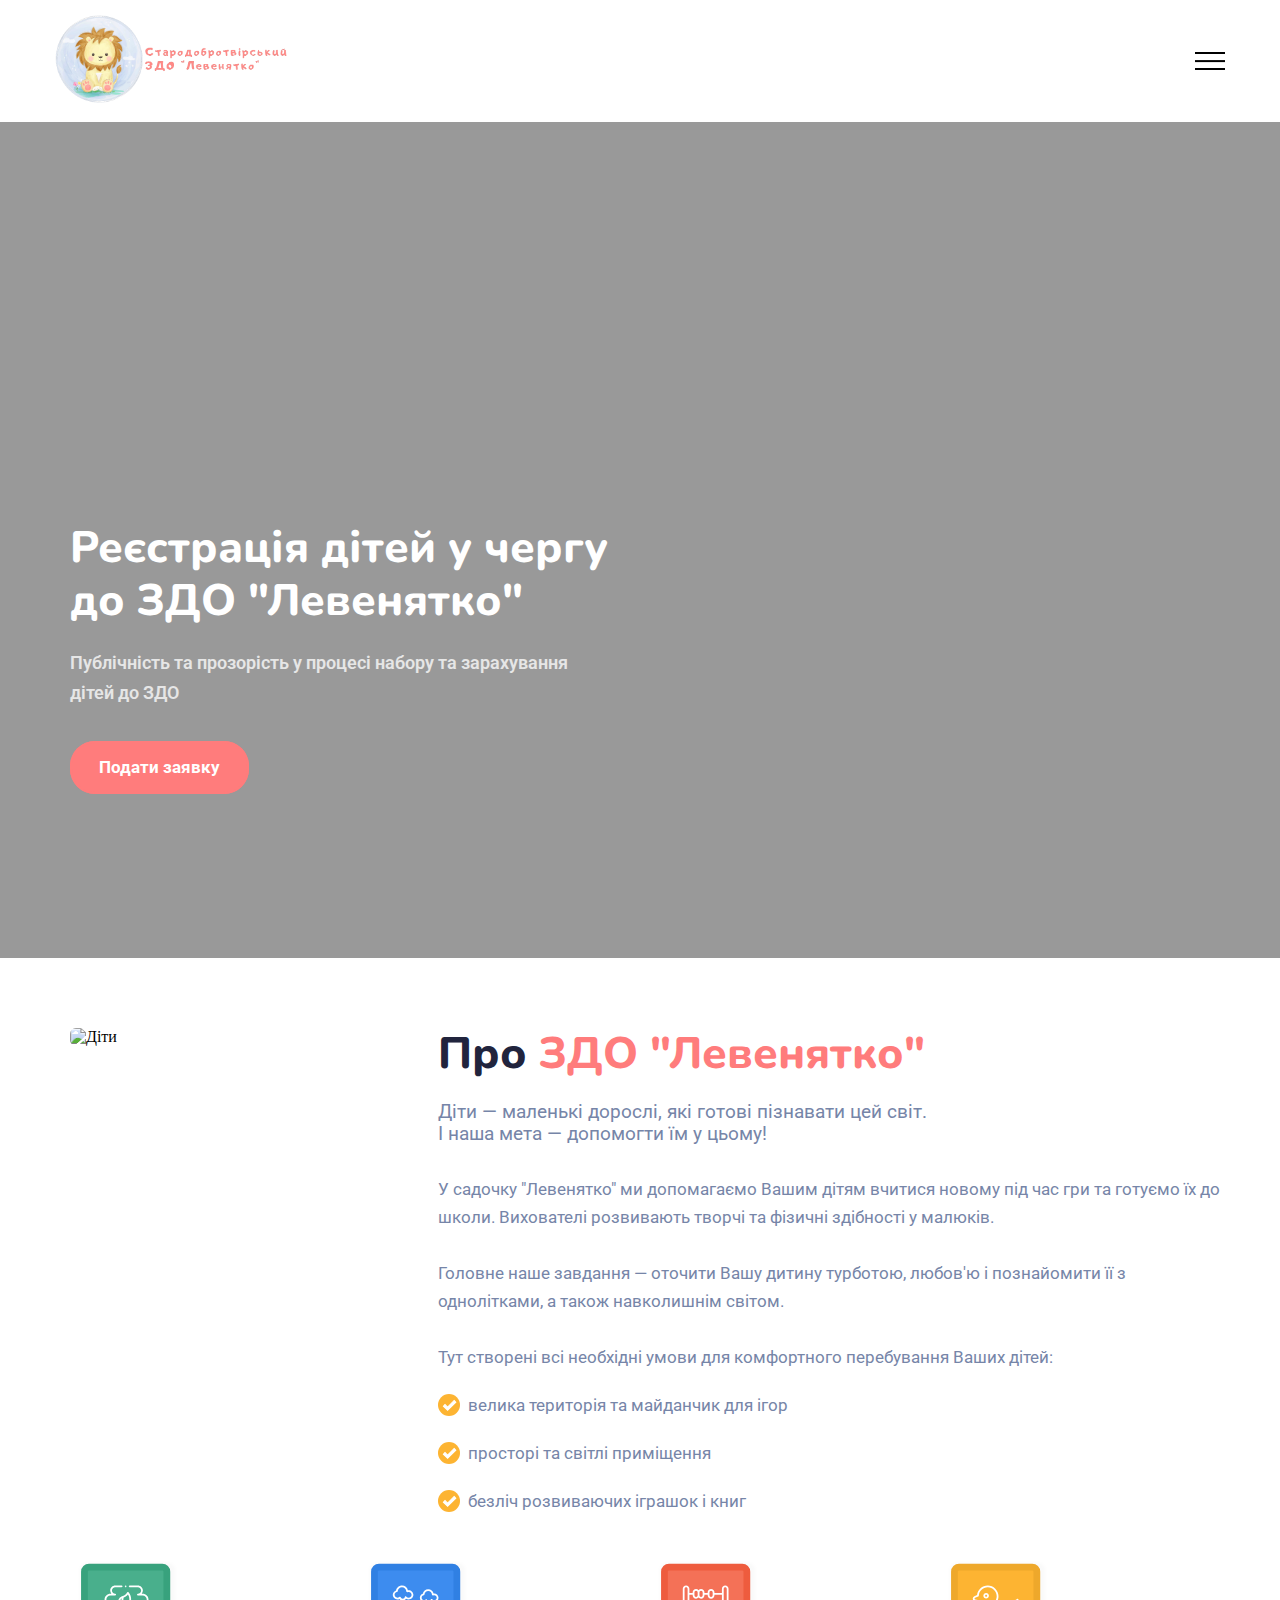
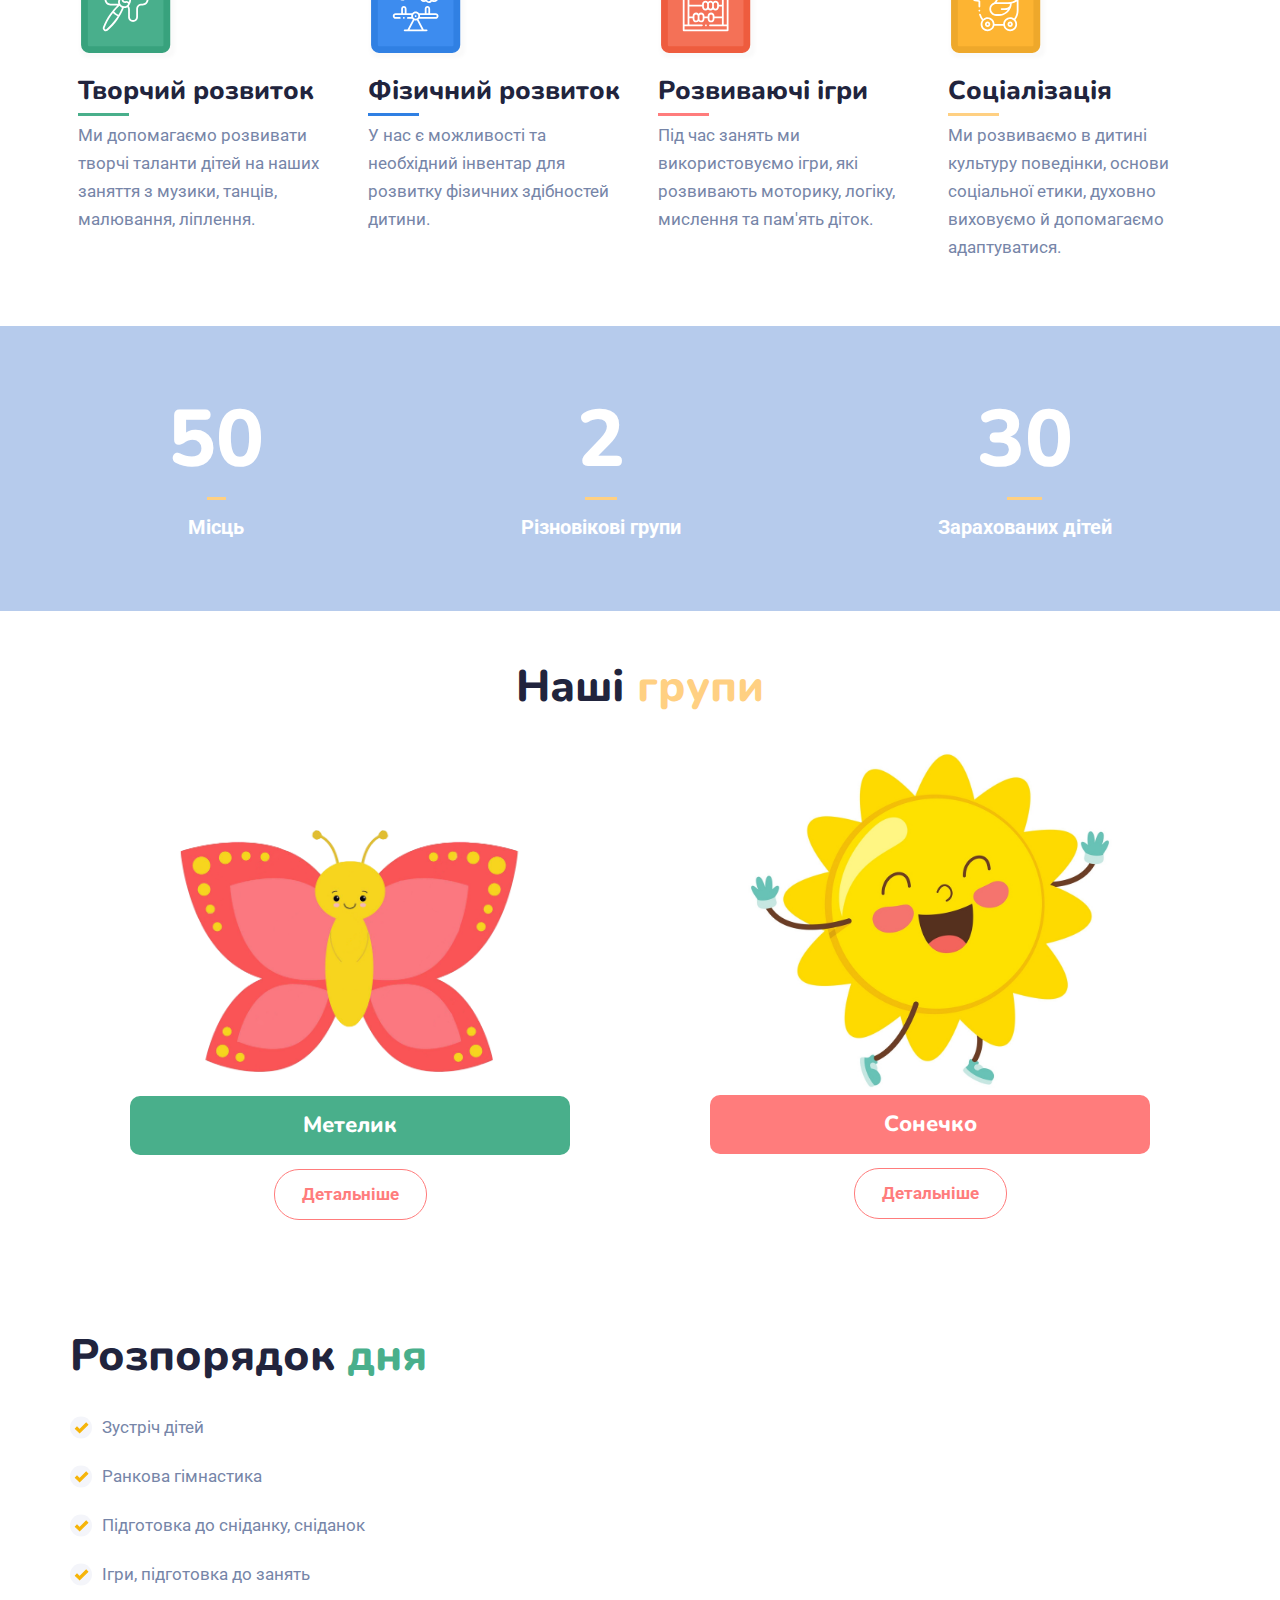
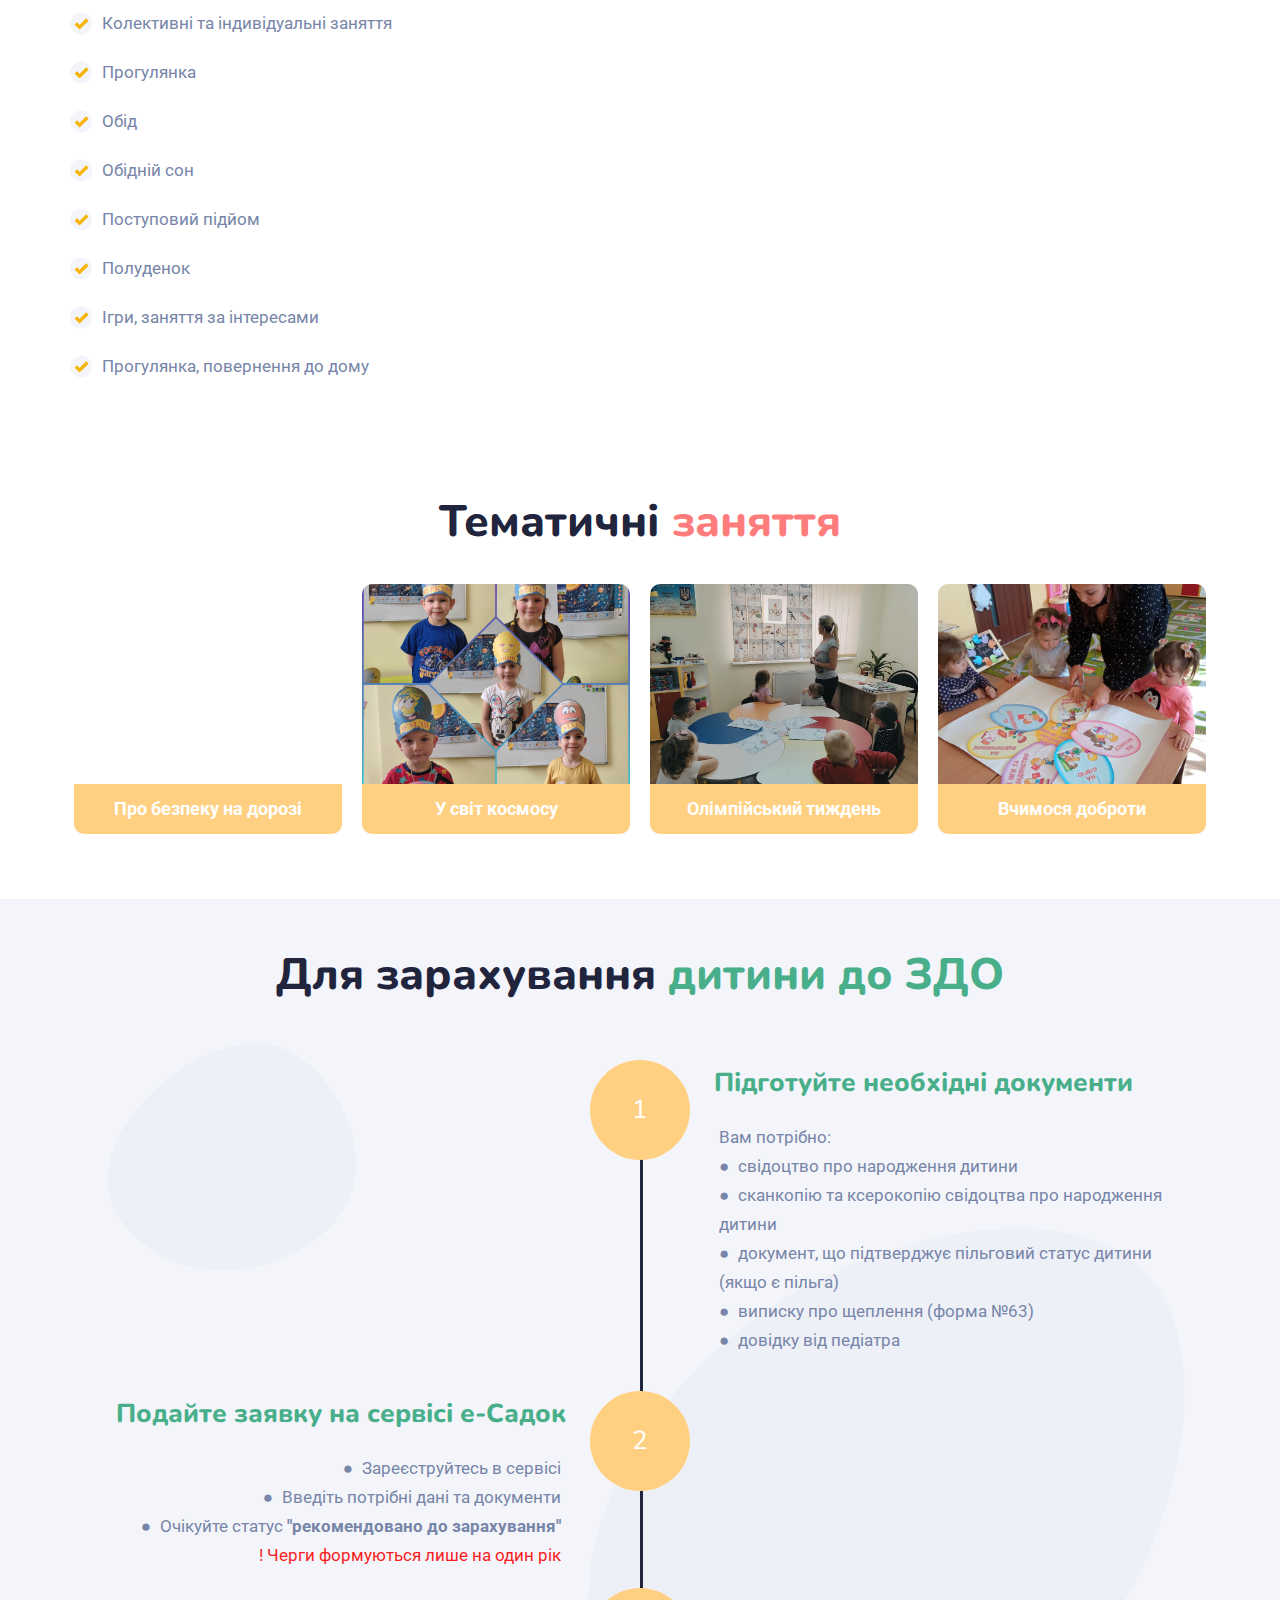
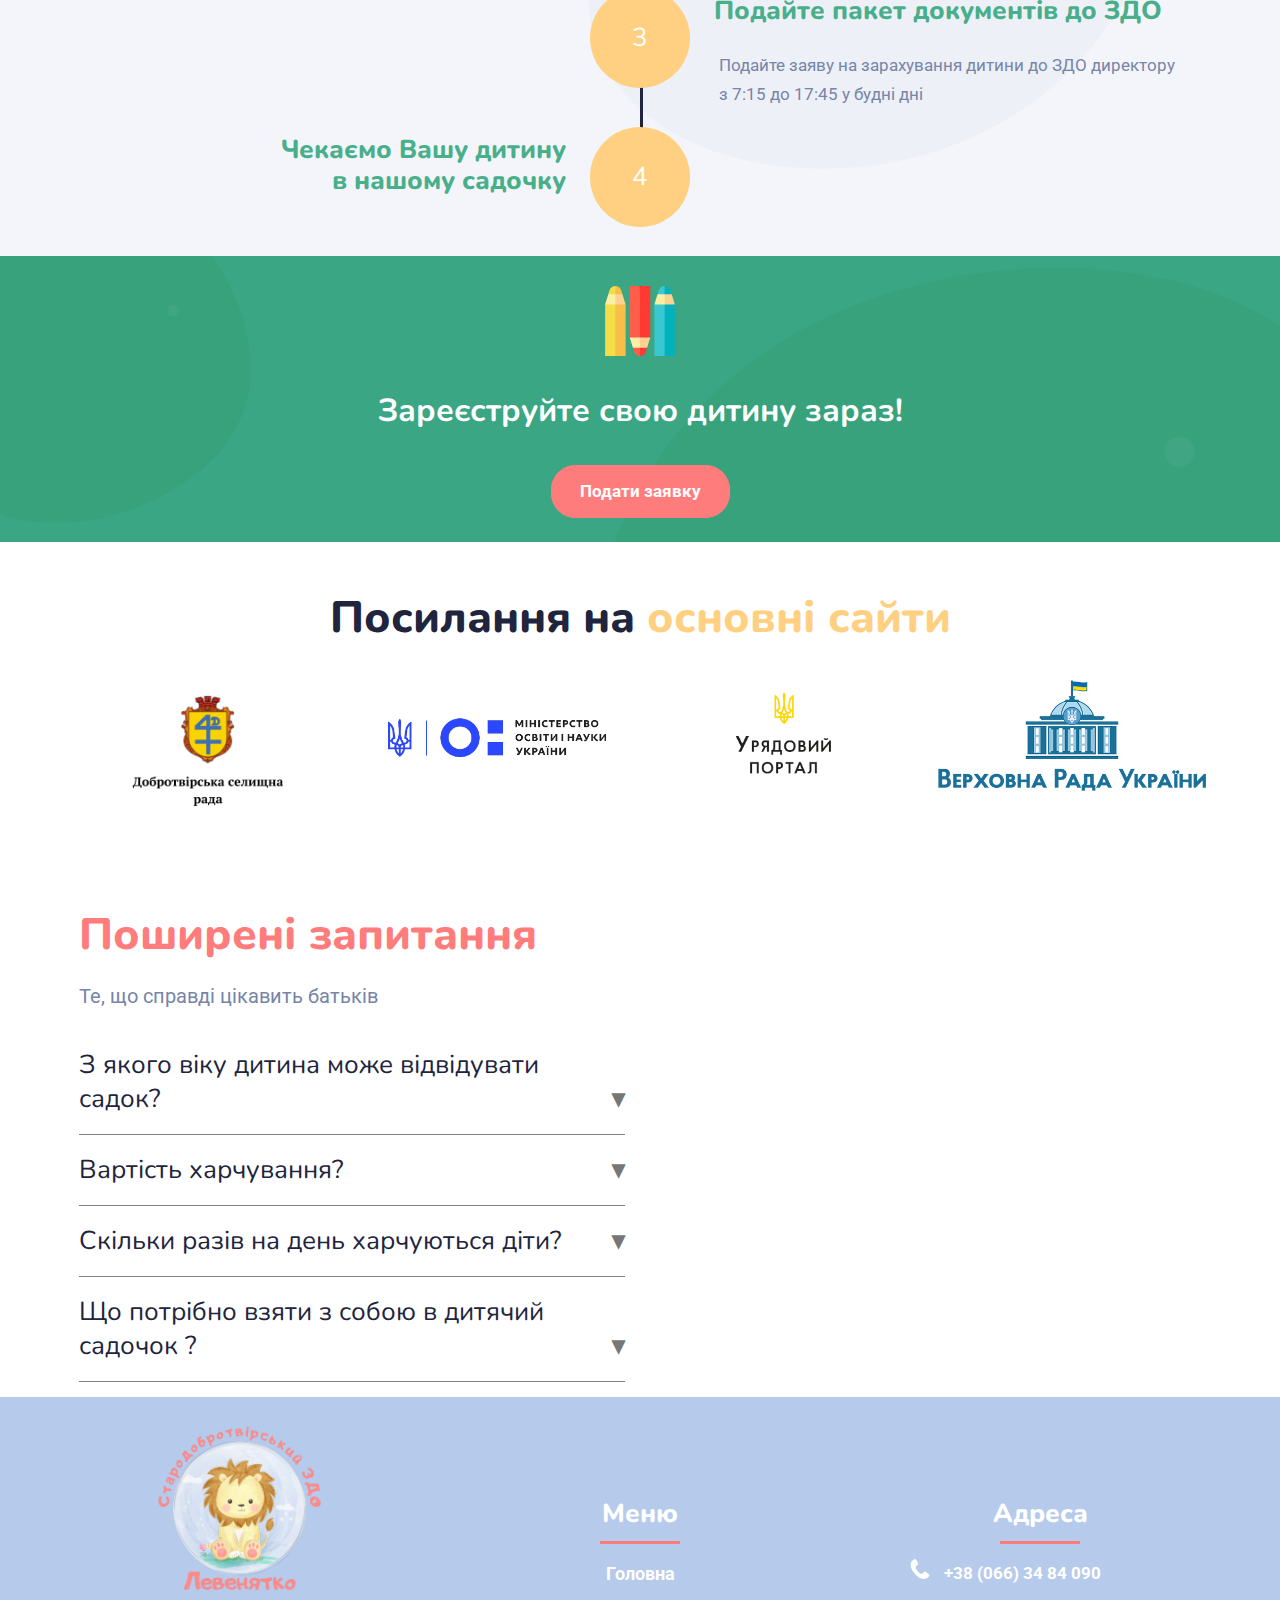
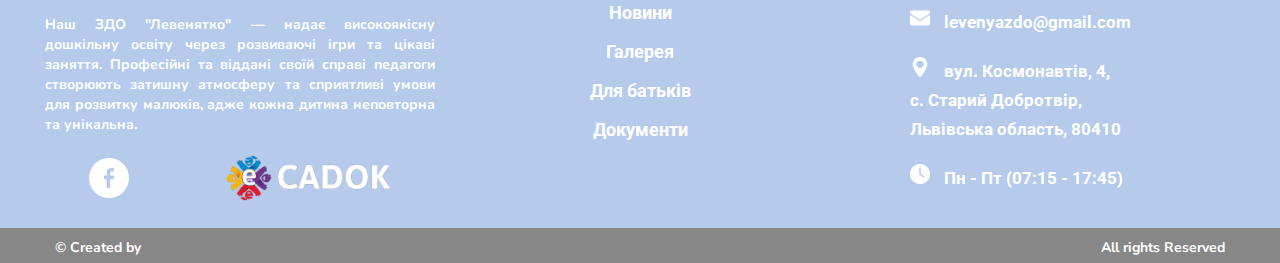
==== commit 6c3d16c6: "add about us page" ====
--- a/index.html
+++ b/index.html
@@ -1,12 +1,12 @@
 <!DOCTYPE html>
-<html lang="en">
+<html lang="uk">
 
 <head>
     <meta charset="UTF-8">
     <meta http-equiv="X-UA-Compatible" content="IE=edge">
     <meta name="viewport" content="width=device-width, initial-scale=1.0">
     <meta property="og:title" content='Стародобротвірський ЗДО "Левенятко" | zdolevenyatko.com' />
-    <meta property="og:image" content="https://***/img/logo.png">
+    <meta property="og:image" content="https://***/img/header/logo.png">
     <meta property="og:description" content="" />
     <link rel="stylesheet" href="css/header-footer.css">
     <link rel="stylesheet" href="css/index.css">
@@ -16,7 +16,7 @@
 </head>
 
 <body>
-    <header>
+    <header class="header">
         <div class="header-container container">
             <div class="menu">
                 <a href="index"><img src="img/header/logo-header.png" alt="Логотип ЗДО" class="header-logo"></a>
@@ -25,28 +25,28 @@
             <nav class="menu__body container">
                 <ul class="menu__list ">
                     <div class="menu__block">
-                        <a data-go=".header-container" href="#" class="menu-link font-bold">Головна</a>
-                        <a data-go=".about" href="#" class="menu-link font-regular">Про ЗДО</a>
-                        <a data-go=".our-groups" href="#" class="menu-link font-regular">Наші групи</a>
-                        <a data-go=".todo-list" href="#" class="menu-link font-regular">Розпорядок дня</a>
-                        <a data-go=".process" href="#" class="menu-link font-regular">Для зарахування до ЗДО</a>
-                        <a data-go=".footer" href="#" class="menu-link font-regular">Контакти</a>
+                        <a data-goto=".header-container" href="#" class="menu-link font-bold">Головна</a>
+                        <a data-goto=".about" href="#" class="menu-link font-regular">Про ЗДО</a>
+                        <a data-goto=".our-groups" href="#" class="menu-link font-regular">Наші групи</a>
+                        <a data-goto=".todo-list" href="#" class="menu-link font-regular">Розпорядок дня</a>
+                        <a data-goto=".process" href="#" class="menu-link font-regular">Для зарахування до ЗДО</a>
+                        <a data-goto=".footer" href="#" class="menu-link font-regular">Контакти</a>
                     </div>
                     <div class="vl"></div>
                     <div class="menu__block">
-                        <a data-go="" href="#" class="menu-link font-bold">Наш Колектив</a>
-                        <a data-go="" href="#" class="menu-link font-regular">Сторінка психолога</a>
-                        <a data-go="" href="#" class="menu-link font-regular">Сторінка музкерівника</a>
-                        <a data-go="" href="#" class="menu-link font-regular">Сторінка медсестри</a>
+                        <a data-goto="" href="about-us" class="menu-link font-bold">Наш Колектив</a>
+                        <a data-goto="" href="#" class="menu-link font-regular">Сторінка психолога</a>
+                        <a data-goto="" href="#" class="menu-link font-regular">Сторінка музкерівника</a>
+                        <a data-goto="" href="#" class="menu-link font-regular">Сторінка медсестри</a>
                     </div>
                     <div class="vl"></div>
                     <div class="menu__block">
-                        <a data-go="" href="#" class="menu-link font-bold">Новини</a>
-                        <a data-go="" href="#" class="menu-link font-bold">Галерея</a>
-                        <a data-go="" href="#" class="menu-link font-bold">Для батьків</a>
-                        <a data-go="" href="#" class="menu-link font-bold">Документи</a>
-                        <a data-go="" href="#" class="menu-link font-bold">ВСЗЯО</a>
-                        <a data-go="" href="#" class="menu-link font-bold">Протидія булінгу</a>
+                        <a data-goto="" href="#" class="menu-link font-bold">Новини</a>
+                        <a data-goto="" href="#" class="menu-link font-bold">Галерея</a>
+                        <a data-goto="" href="#" class="menu-link font-bold">Для батьків</a>
+                        <a data-goto="" href="#" class="menu-link font-bold">Документи</a>
+                        <a data-goto="" href="#" class="menu-link font-bold">ВСЗЯО</a>
+                        <a data-goto="" href="#" class="menu-link font-bold">Протидія булінгу</a>
                     </div>
                 </ul>
             </nav>
@@ -66,9 +66,7 @@
         </section>
         <section class="about-fon">
             <div class="about container">
-                <!-- <div class="about-photo"> -->
                 <img src="img/index/about/about-photo.jpg" class="about-photo" alt="Діти">
-                <!-- </div> -->
                 <div class="about-text">
                     <h2>Про <span>ЗДО "Левенятко"</span></h2>
                     <h4>Діти — маленькі дорослі, які готові пізнавати цей світ. <br>
@@ -216,7 +214,6 @@
             </div>
         </section>
         <section class="thematic-classes container">
-            <!-- <div class="container"> -->
                 <h2>Тематичні <span>заняття</span></h2>
                 <div class="thematic-classes-block">
                     <div class="thematic-classes-card">
@@ -236,7 +233,6 @@
                         <h4>Вчимося доброти</h4>
                     </div>
                 </div>
-            <!-- </div> -->
         </section>
         <section class="process">
             <div class="container">
--- a/css/header-footer.css
+++ b/css/header-footer.css
@@ -276,7 +276,7 @@
 
 .contact-card > a{
     font-family: 'Roboto', sans-serif;
-    font-size: 18px;
+    font-size: 17px;
     line-height: 29px;
     font-weight: 700;
     color: #ffffff;
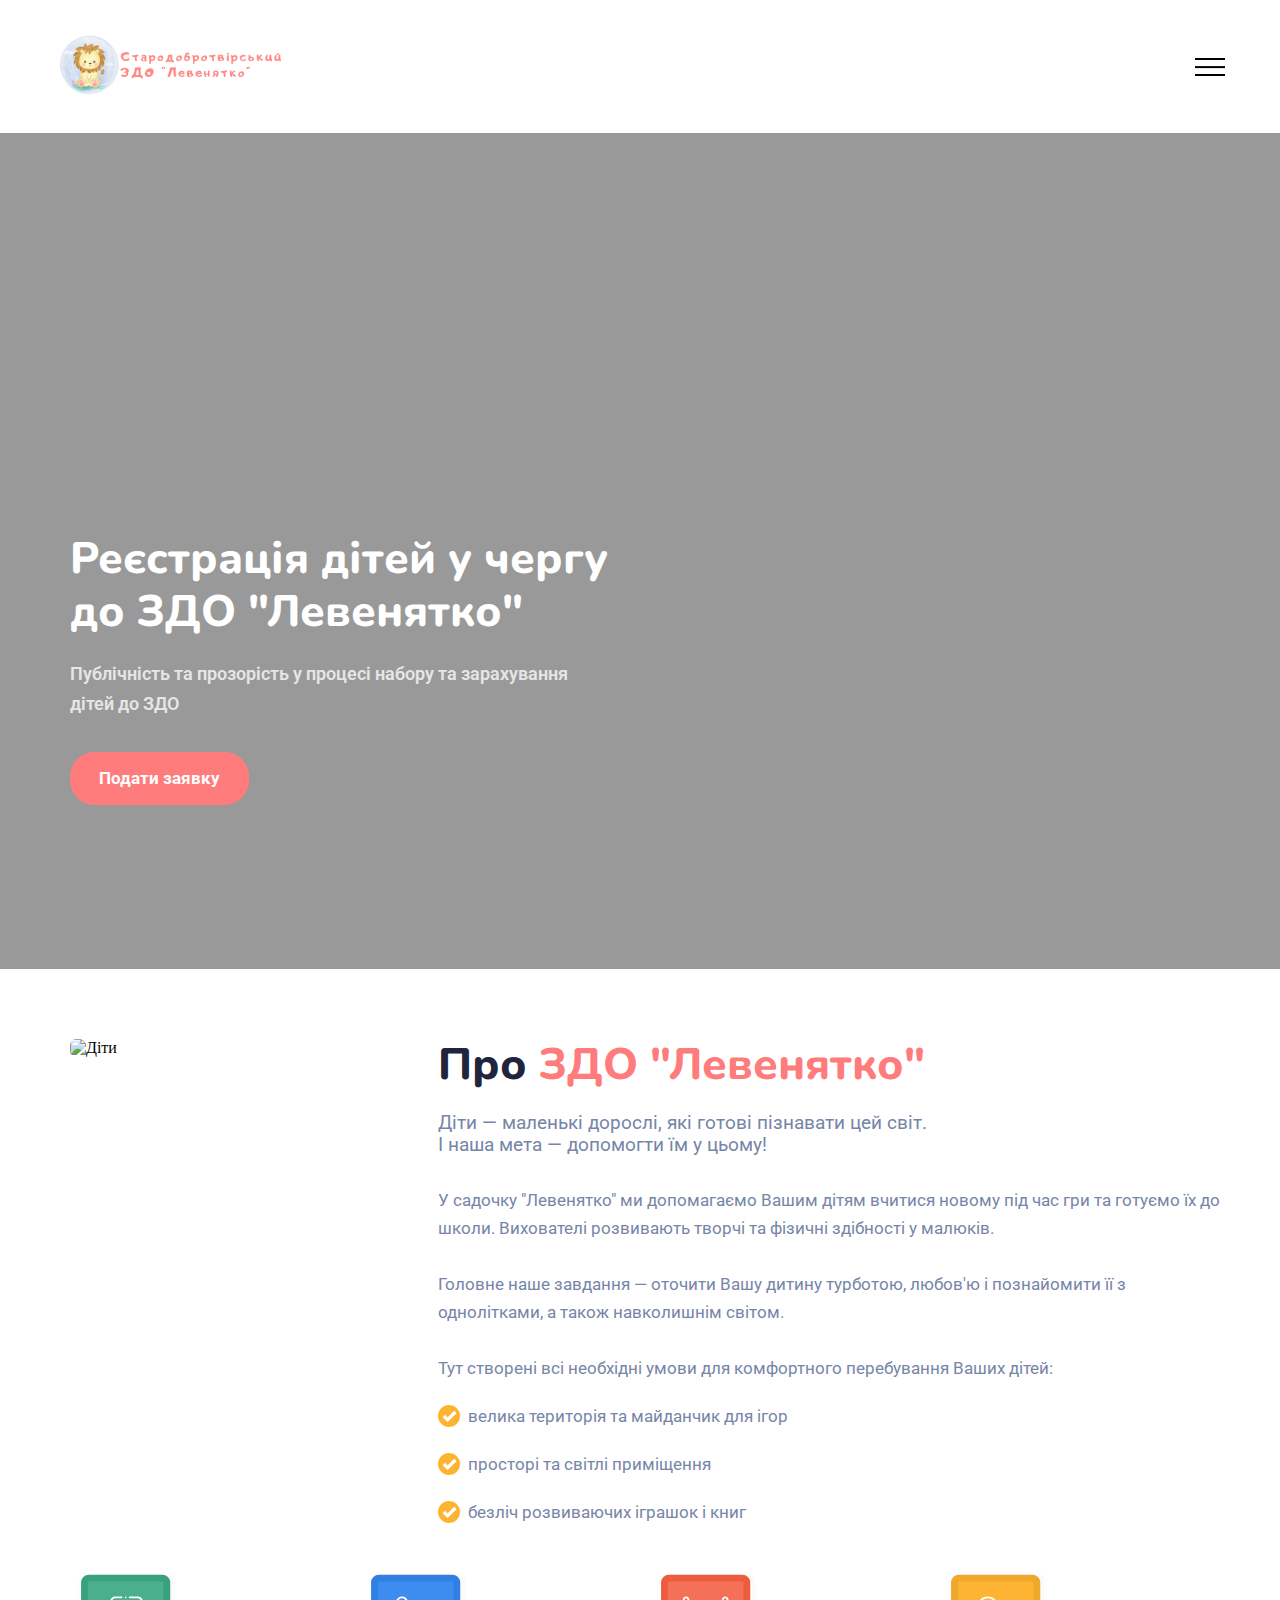
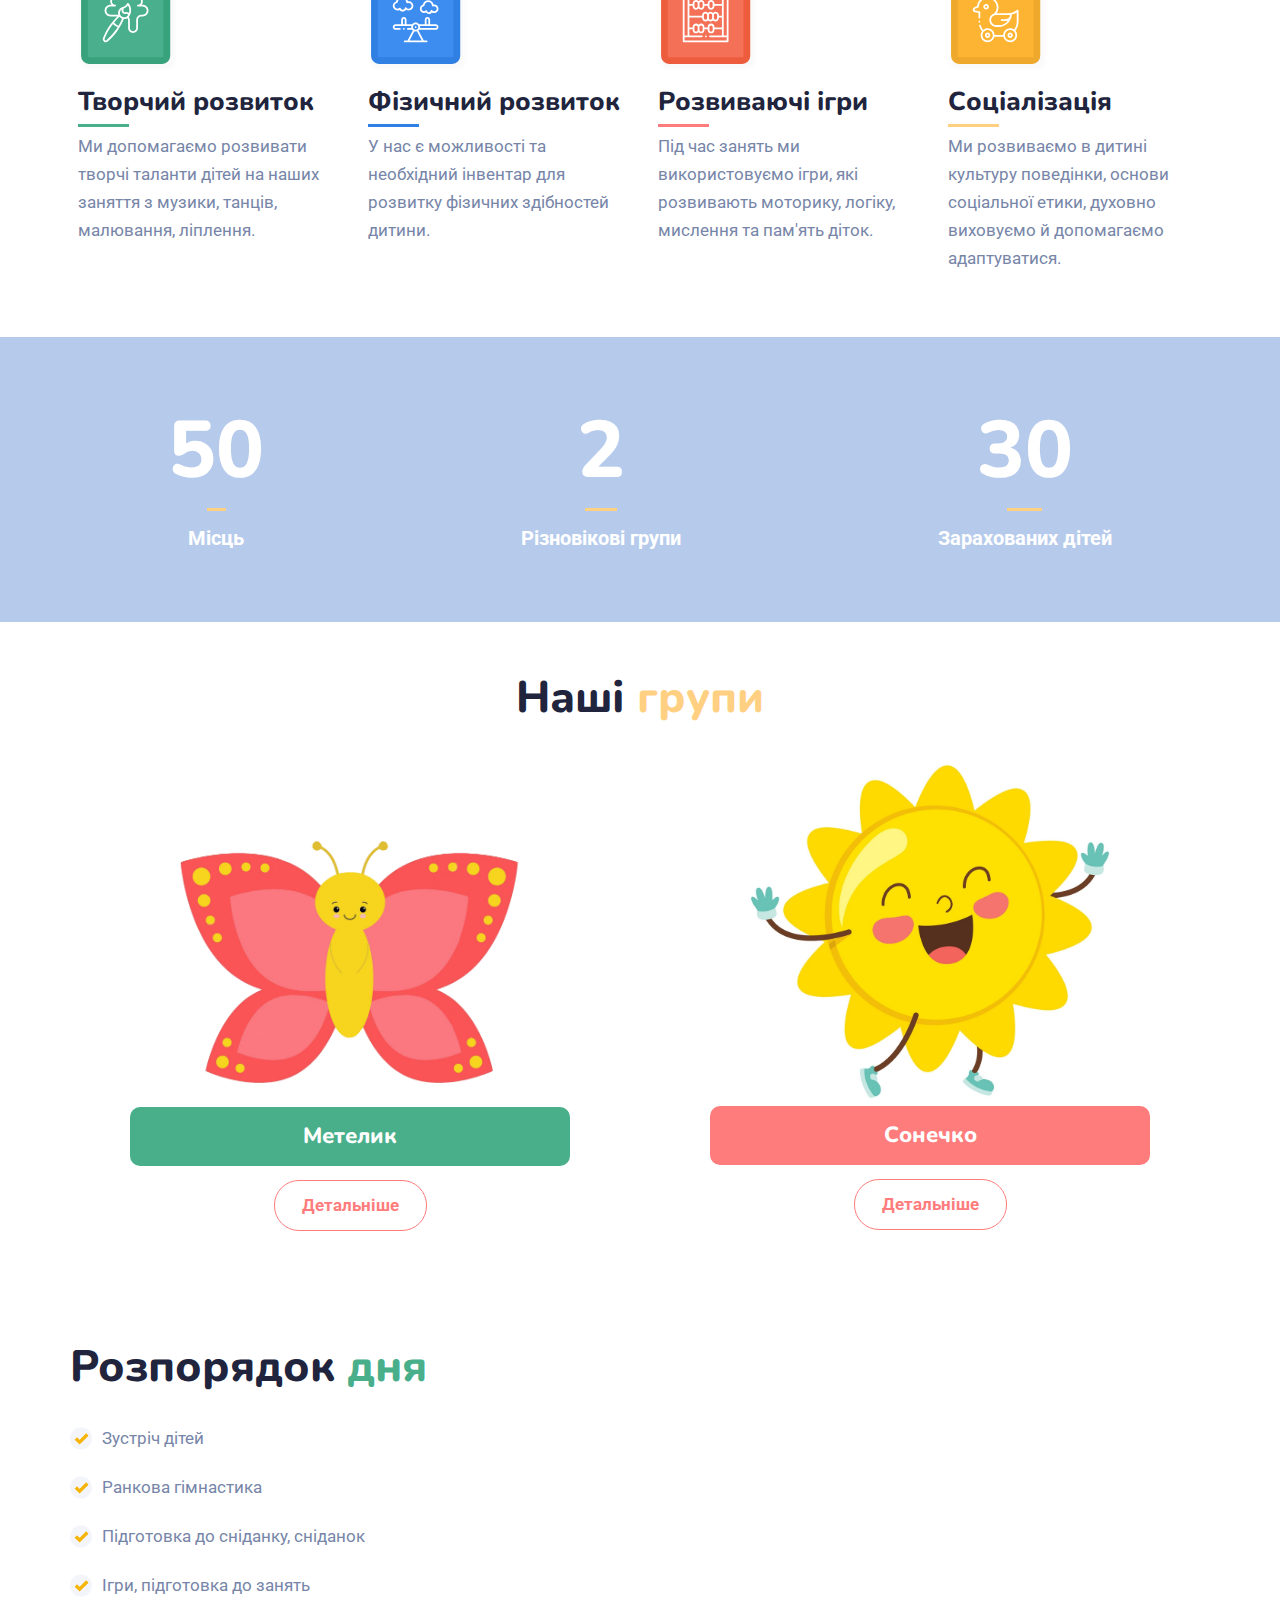
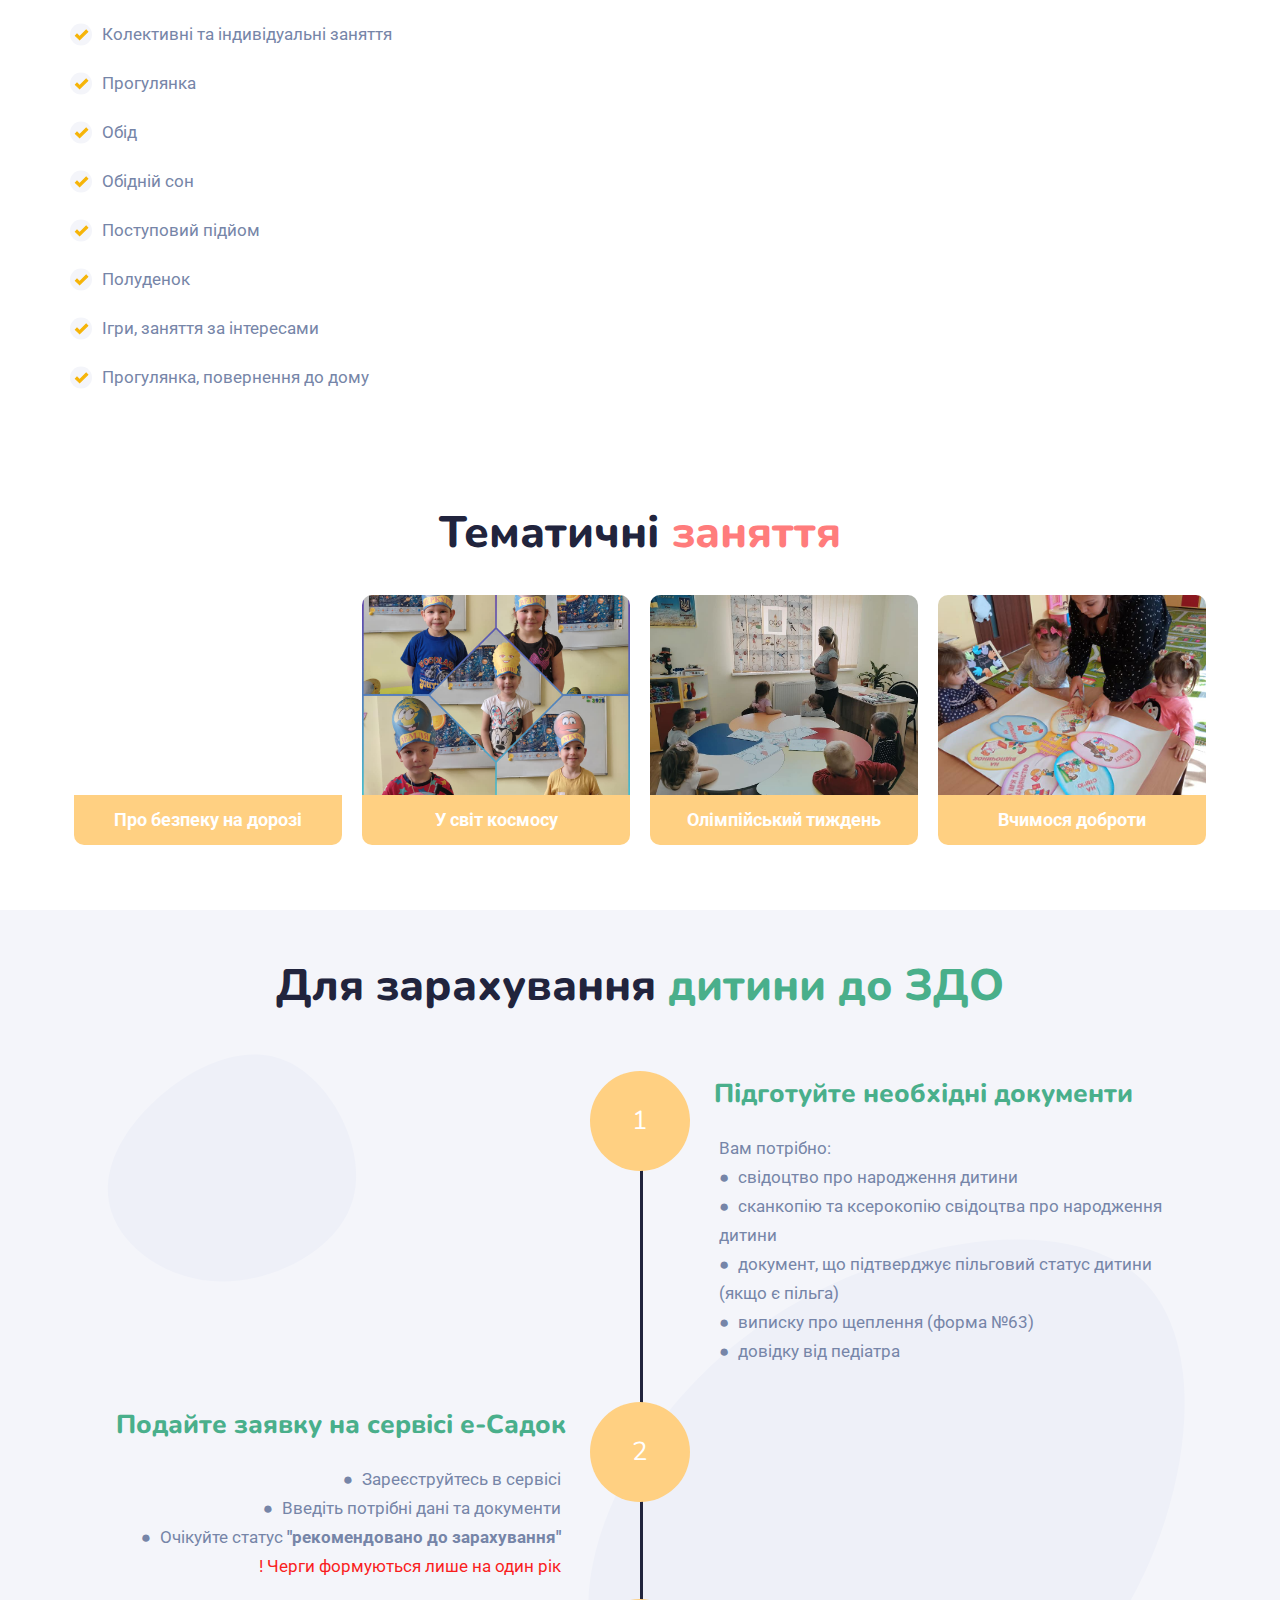
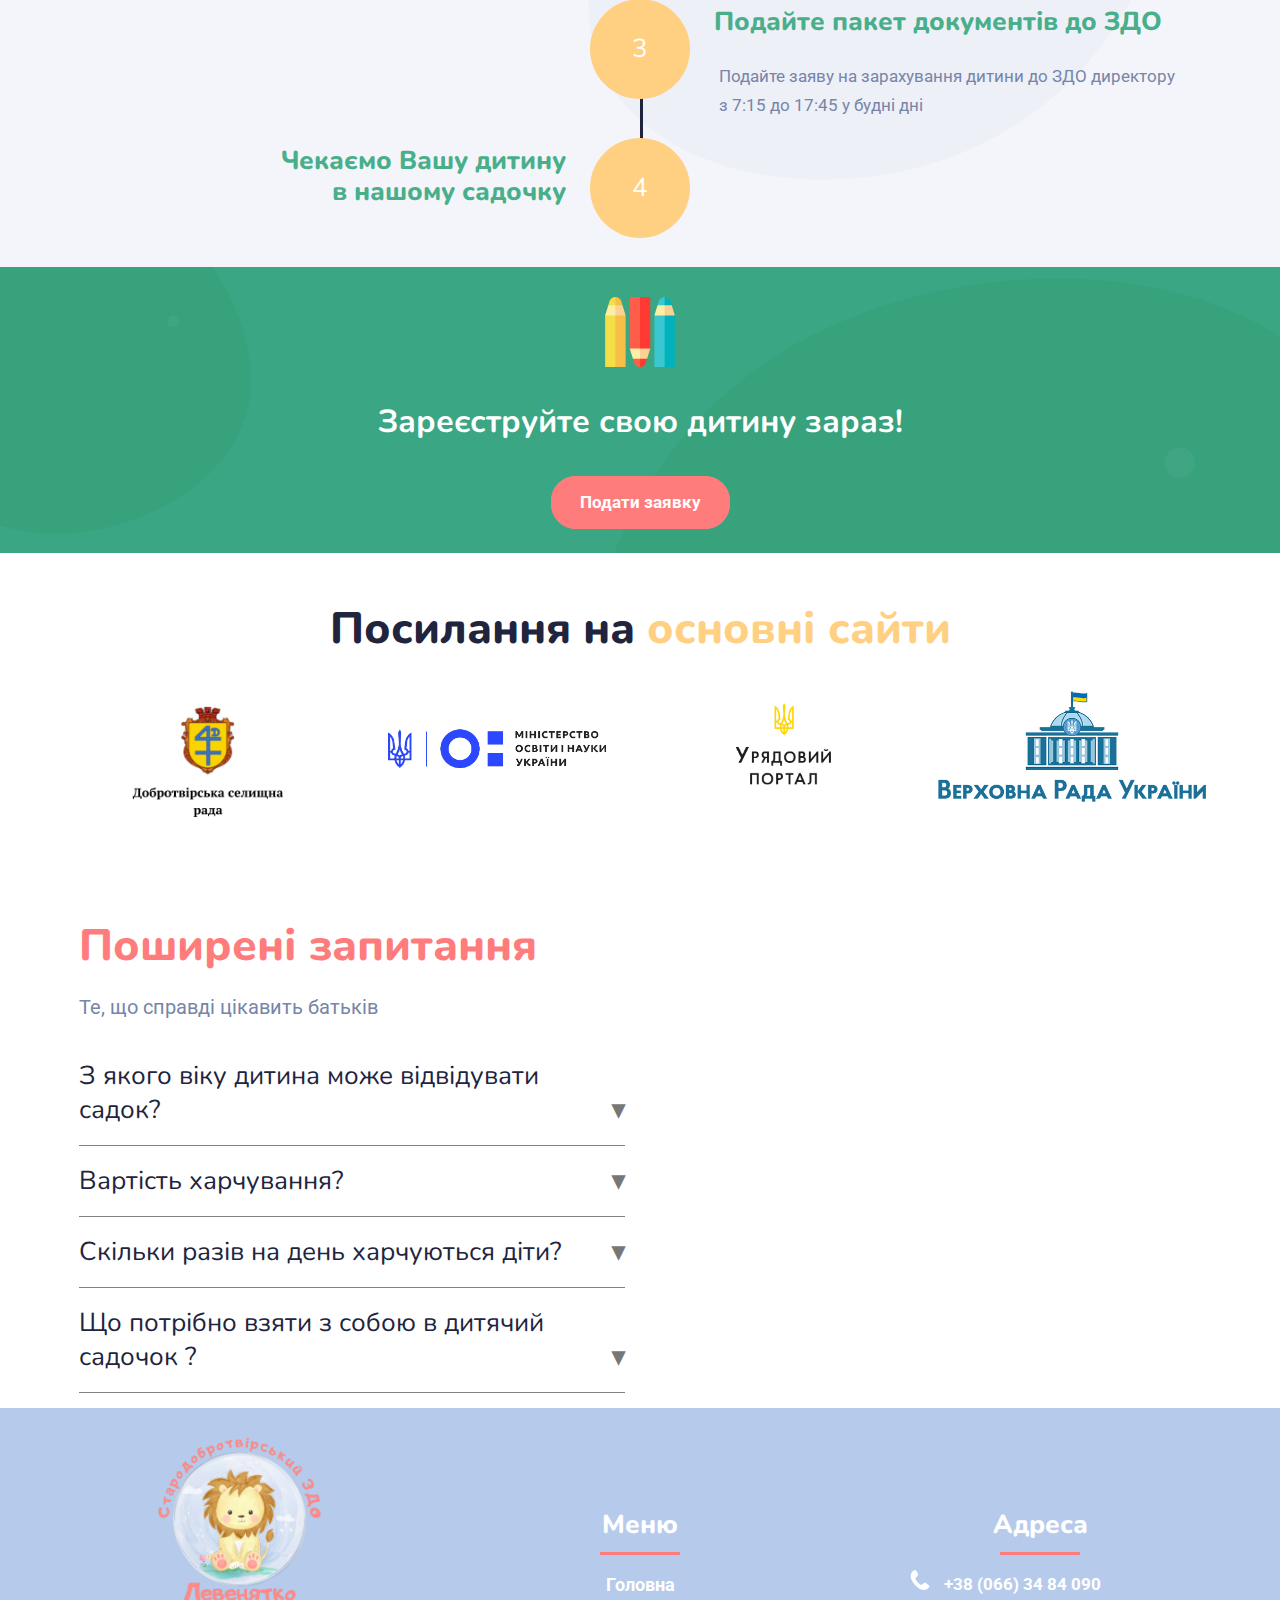
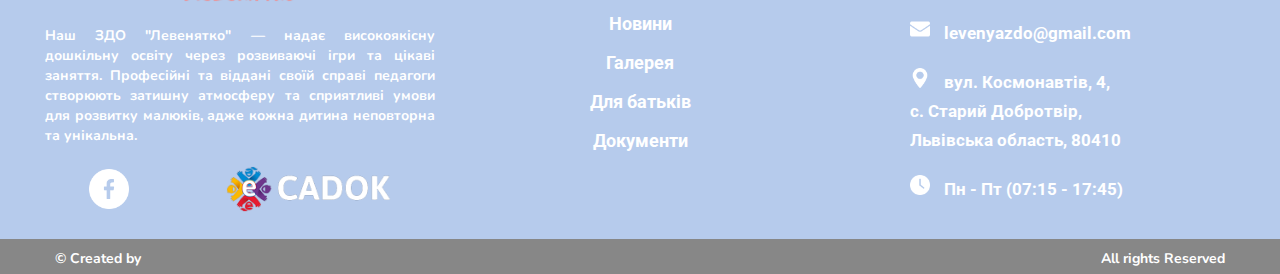
==== commit b27b72ac: "fix about-us page" ====
--- a/index.html
+++ b/index.html
@@ -16,7 +16,7 @@
 </head>
 
 <body>
-    <header class="header">
+    <header class="header" id="header">
         <div class="header-container container">
             <div class="menu">
                 <a href="index"><img src="img/header/logo-header.png" alt="Логотип ЗДО" class="header-logo"></a>
@@ -34,19 +34,19 @@
                     </div>
                     <div class="vl"></div>
                     <div class="menu__block">
-                        <a data-goto="" href="about-us" class="menu-link font-bold">Наш Колектив</a>
-                        <a data-goto="" href="#" class="menu-link font-regular">Сторінка психолога</a>
-                        <a data-goto="" href="#" class="menu-link font-regular">Сторінка музкерівника</a>
-                        <a data-goto="" href="#" class="menu-link font-regular">Сторінка медсестри</a>
+                        <a href="about-us" class="menu-link font-bold">Наш Колектив</a>
+                        <a href="#" class="menu-link font-regular">Сторінка психолога</a>
+                        <a href="#" class="menu-link font-regular">Сторінка музкерівника</a>
+                        <a href="#" class="menu-link font-regular">Сторінка медсестри</a>
                     </div>
                     <div class="vl"></div>
                     <div class="menu__block">
-                        <a data-goto="" href="#" class="menu-link font-bold">Новини</a>
-                        <a data-goto="" href="#" class="menu-link font-bold">Галерея</a>
-                        <a data-goto="" href="#" class="menu-link font-bold">Для батьків</a>
-                        <a data-goto="" href="#" class="menu-link font-bold">Документи</a>
-                        <a data-goto="" href="#" class="menu-link font-bold">ВСЗЯО</a>
-                        <a data-goto="" href="#" class="menu-link font-bold">Протидія булінгу</a>
+                        <a href="#" class="menu-link font-bold">Новини</a>
+                        <a href="#" class="menu-link font-bold">Галерея</a>
+                        <a href="#" class="menu-link font-bold">Для батьків</a>
+                        <a href="#" class="menu-link font-bold">Документи</a>
+                        <a href="#" class="menu-link font-bold">ВСЗЯО</a>
+                        <a href="#" class="menu-link font-bold">Протидія булінгу</a>
                     </div>
                 </ul>
             </nav>
@@ -65,7 +65,7 @@
             </div>
         </section>
         <section class="about-fon">
-            <div class="about container">
+            <div class="about container" id="about">
                 <img src="img/index/about/about-photo.jpg" class="about-photo" alt="Діти">
                 <div class="about-text">
                     <h2>Про <span>ЗДО "Левенятко"</span></h2>
@@ -143,7 +143,7 @@
                 </div>
             </div>
         </section>
-        <section class="our-groups container">
+        <section class="our-groups container" id="our-groups">
             <h2>Наші <span>групи</span></h2>
             <div class="our-groups-block">
                 <div class="our-groups-card">
@@ -158,7 +158,7 @@
                 </div>
             </div>
         </section>
-        <section class="todo-list">
+        <section class="todo-list" id="todo-list">
             <div class="container">
                 <div class="todo-list-block">
                     <h2>Розпорядок <span>дня</span></h2>
@@ -234,7 +234,7 @@
                     </div>
                 </div>
         </section>
-        <section class="process">
+        <section class="process" id="process">
             <div class="container">
                 <div class="process-block">
                     <h2>Для зарахування <span>дитини до ЗДО</span></h2>
